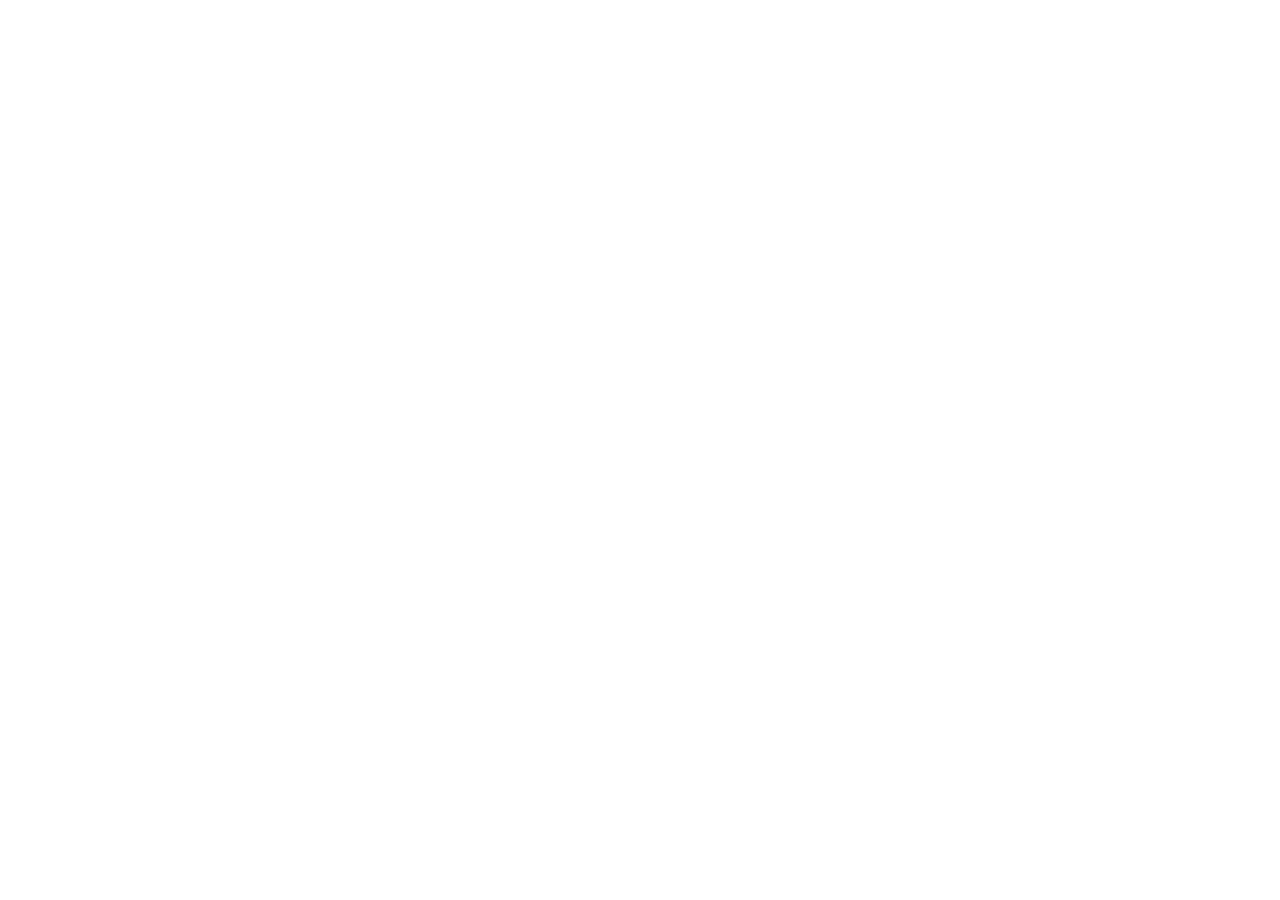
==== laundry-timer/index.html @ 85fb5bb6 "changed to Vite and components build" ====
<!DOCTYPE html>
<html lang="en">
  <head>
    <meta charset="UTF-8">
    <meta name="viewport" content="width=device-width, initial-scale=1.0">
    <title>Laundry Timer</title>
    <script type="module" crossorigin src="/assets/index-DSEgKKP7.js"></script>
  </head>
  <body>
    <div id="app"></div>
  </body>
</html>
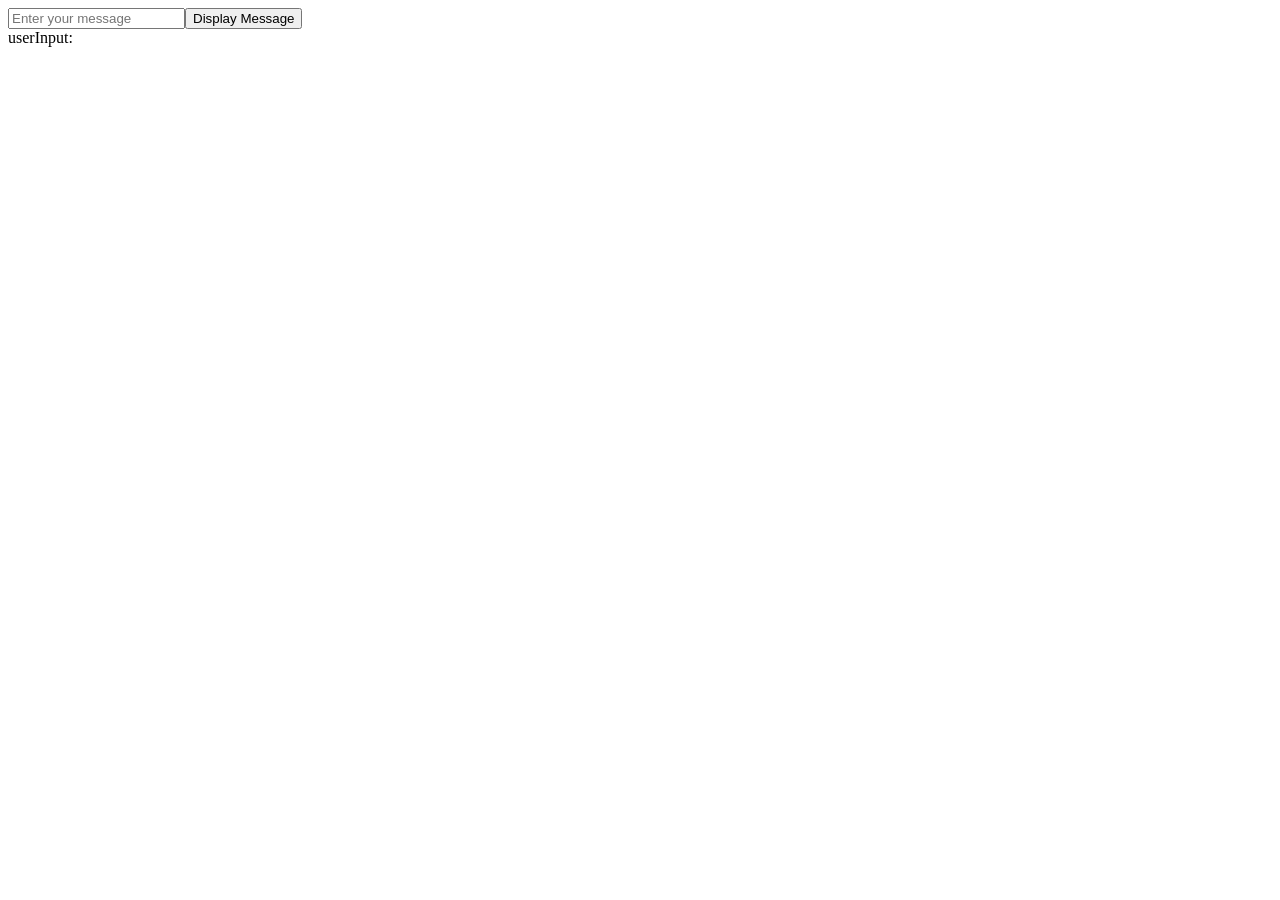
==== commit c287f4f4: "corrected path to script import" ====
--- a/laundry-timer/index.html
+++ b/laundry-timer/index.html
@@ -4,7 +4,7 @@
     <meta charset="UTF-8">
     <meta name="viewport" content="width=device-width, initial-scale=1.0">
     <title>Laundry Timer</title>
-    <script type="module" crossorigin src="/assets/index-DSEgKKP7.js"></script>
+    <script type="module" crossorigin src="./assets/index-DSEgKKP7.js"></script>
   </head>
   <body>
     <div id="app"></div>
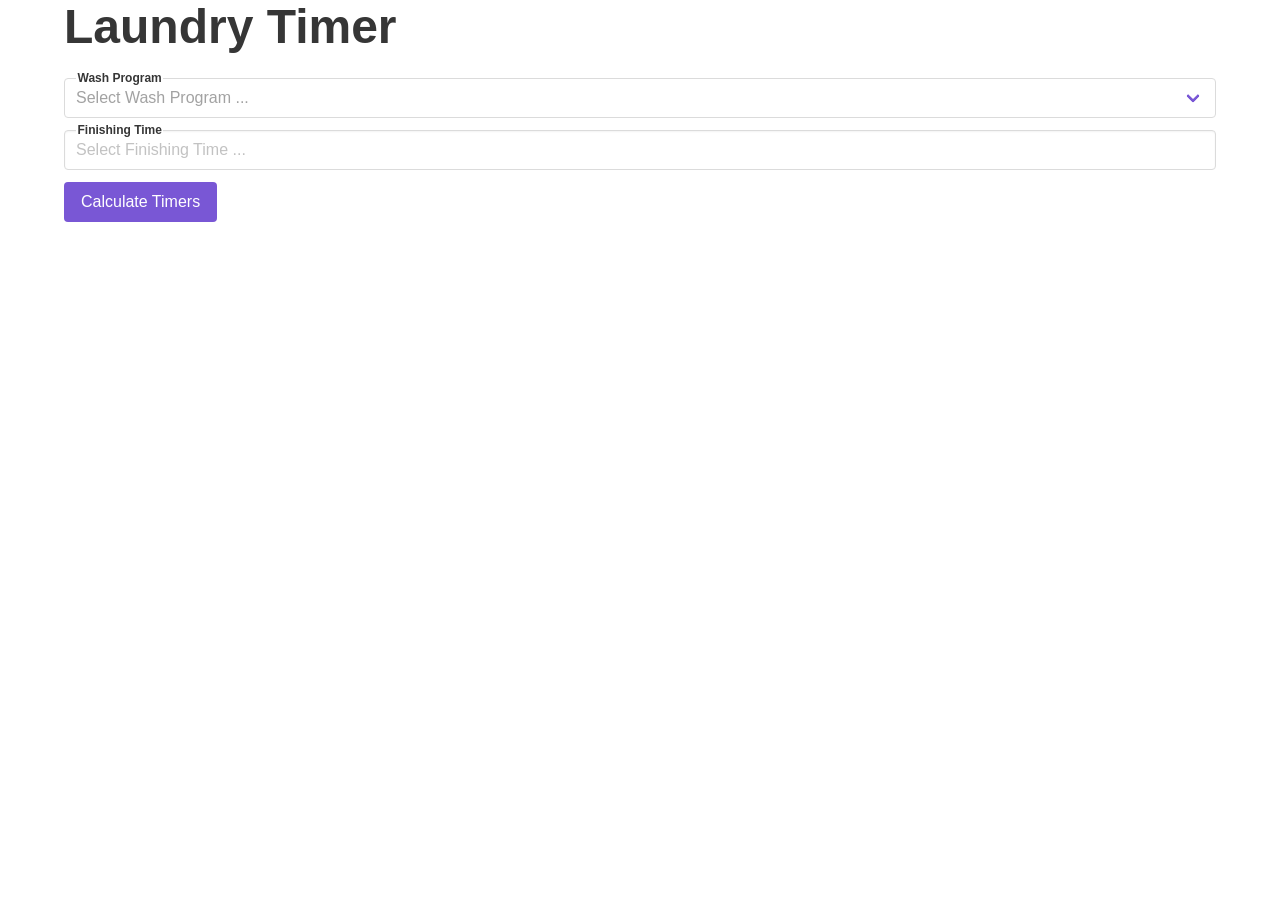
==== commit b516da45: "added new version of Laundry Timer" ====
--- a/laundry-timer/index.html
+++ b/laundry-timer/index.html
@@ -4,7 +4,8 @@
     <meta charset="UTF-8">
     <meta name="viewport" content="width=device-width, initial-scale=1.0">
     <title>Laundry Timer</title>
-    <script type="module" crossorigin src="./assets/index-DSEgKKP7.js"></script>
+    <script type="module" crossorigin src="/laundry-timer/assets/index-CKb4yoFW.js"></script>
+    <link rel="stylesheet" crossorigin href="/laundry-timer/assets/index-BHfgtMMi.css">
   </head>
   <body>
     <div id="app"></div>
--- a/laundry-timer/assets/index-BHfgtMMi.css
+++ b/laundry-timer/assets/index-BHfgtMMi.css
@@ -0,0 +1 @@
+@charset "UTF-8";/*! Buefy v0.1.3 | MIT License | github.com/buefy/buefy *//*! bulma.io v0.9.4 | MIT License | github.com/jgthms/bulma */.pagination-previous,.pagination-next,.pagination-link,.pagination-ellipsis,.file-cta,.file-name,.select select,.taginput .taginput-container.is-focusable,.textarea,.input,.button{-moz-appearance:none;-webkit-appearance:none;align-items:center;border:1px solid transparent;border-radius:4px;box-shadow:none;display:inline-flex;font-size:1rem;height:2.5em;justify-content:flex-start;line-height:1.5;padding-bottom:calc(.5em - 1px);padding-left:calc(.75em - 1px);padding-right:calc(.75em - 1px);padding-top:calc(.5em - 1px);position:relative;vertical-align:top}.pagination-previous:focus,.pagination-next:focus,.pagination-link:focus,.pagination-ellipsis:focus,.file-cta:focus,.file-name:focus,.select select:focus,.taginput .taginput-container.is-focusable:focus,.textarea:focus,.input:focus,.button:focus,.is-focused.pagination-previous,.is-focused.pagination-next,.is-focused.pagination-link,.is-focused.pagination-ellipsis,.is-focused.file-cta,.is-focused.file-name,.select select.is-focused,.taginput .is-focused.taginput-container.is-focusable,.is-focused.textarea,.is-focused.input,.is-focused.button,.pagination-previous:active,.pagination-next:active,.pagination-link:active,.pagination-ellipsis:active,.file-cta:active,.file-name:active,.select select:active,.taginput .taginput-container.is-focusable:active,.textarea:active,.input:active,.button:active,.is-active.pagination-previous,.is-active.pagination-next,.is-active.pagination-link,.is-active.pagination-ellipsis,.is-active.file-cta,.is-active.file-name,.select select.is-active,.taginput .is-active.taginput-container.is-focusable,.is-active.textarea,.is-active.input,.is-active.button{outline:none}[disabled].pagination-previous,[disabled].pagination-next,[disabled].pagination-link,[disabled].pagination-ellipsis,[disabled].file-cta,[disabled].file-name,.select select[disabled],.taginput [disabled].taginput-container.is-focusable,[disabled].textarea,[disabled].input,[disabled].button,fieldset[disabled] .pagination-previous,fieldset[disabled] .pagination-next,fieldset[disabled] .pagination-link,fieldset[disabled] .pagination-ellipsis,fieldset[disabled] .file-cta,fieldset[disabled] .file-name,fieldset[disabled] .select select,.select fieldset[disabled] select,fieldset[disabled] .taginput .taginput-container.is-focusable,.taginput fieldset[disabled] .taginput-container.is-focusable,fieldset[disabled] .textarea,fieldset[disabled] .input,fieldset[disabled] .button{cursor:not-allowed}.switch,.b-radio.radio,.b-checkbox.checkbox,.carousel-list,.carousel,.is-unselectable,.tabs,.pagination-previous,.pagination-next,.pagination-link,.pagination-ellipsis,.breadcrumb,.file,.button{-webkit-touch-callout:none;-webkit-user-select:none;-moz-user-select:none;-ms-user-select:none;user-select:none}.navbar-link:not(.is-arrowless):after,.select:not(.is-multiple):not(.is-loading):after{border:3px solid transparent;border-radius:2px;border-right:0;border-top:0;content:" ";display:block;height:.625em;margin-top:-.4375em;pointer-events:none;position:absolute;top:50%;transform:rotate(-45deg);transform-origin:center;width:.625em}.tabs:not(:last-child),.pagination:not(:last-child),.message:not(:last-child),.level:not(:last-child),.breadcrumb:not(:last-child),.block:not(:last-child),.title:not(:last-child),.subtitle:not(:last-child),.table-container:not(:last-child),.table:not(:last-child),.progress:not(:last-child),.progress-wrapper.is-not-native:not(:last-child),.notification:not(:last-child),.content:not(:last-child),.box:not(:last-child){margin-bottom:1.5rem}.modal-close,.delete{-webkit-touch-callout:none;-webkit-user-select:none;-moz-user-select:none;-ms-user-select:none;user-select:none;-moz-appearance:none;-webkit-appearance:none;background-color:#0a0a0a33;border:none;border-radius:9999px;cursor:pointer;pointer-events:auto;display:inline-block;flex-grow:0;flex-shrink:0;font-size:0;height:20px;max-height:20px;max-width:20px;min-height:20px;min-width:20px;outline:none;position:relative;vertical-align:top;width:20px}.modal-close:before,.delete:before,.modal-close:after,.delete:after{background-color:#fff;content:"";display:block;left:50%;position:absolute;top:50%;transform:translate(-50%) translateY(-50%) rotate(45deg);transform-origin:center center}.modal-close:before,.delete:before{height:2px;width:50%}.modal-close:after,.delete:after{height:50%;width:2px}.modal-close:hover,.delete:hover,.modal-close:focus,.delete:focus{background-color:#0a0a0a4d}.modal-close:active,.delete:active{background-color:#0a0a0a66}.is-small.modal-close,.is-small.delete{height:16px;max-height:16px;max-width:16px;min-height:16px;min-width:16px;width:16px}.is-medium.modal-close,.is-medium.delete{height:24px;max-height:24px;max-width:24px;min-height:24px;min-width:24px;width:24px}.is-large.modal-close,.is-large.delete{height:32px;max-height:32px;max-width:32px;min-height:32px;min-width:32px;width:32px}.control.is-loading:after,.select.is-loading:after,.loader,.button.is-loading:after{animation:spinAround .5s infinite linear;border:2px solid hsl(0,0%,86%);border-radius:9999px;border-right-color:transparent;border-top-color:transparent;content:"";display:block;height:1em;position:relative;width:1em}.b-image-wrapper>img.has-ratio,.b-image-wrapper>img.placeholder,.hero-video,.is-overlay,.modal-background,.modal,.image.is-square img,.image.is-square .has-ratio,.image.is-1by1 img,.image.is-1by1 .has-ratio,.image.is-5by4 img,.image.is-5by4 .has-ratio,.image.is-4by3 img,.image.is-4by3 .has-ratio,.image.is-3by2 img,.image.is-3by2 .has-ratio,.image.is-5by3 img,.image.is-5by3 .has-ratio,.image.is-16by9 img,.image.is-16by9 .has-ratio,.image.is-2by1 img,.image.is-2by1 .has-ratio,.image.is-3by1 img,.image.is-3by1 .has-ratio,.image.is-4by5 img,.image.is-4by5 .has-ratio,.image.is-3by4 img,.image.is-3by4 .has-ratio,.image.is-2by3 img,.image.is-2by3 .has-ratio,.image.is-3by5 img,.image.is-3by5 .has-ratio,.image.is-9by16 img,.image.is-9by16 .has-ratio,.image.is-1by2 img,.image.is-1by2 .has-ratio,.image.is-1by3 img,.image.is-1by3 .has-ratio{bottom:0;left:0;position:absolute;right:0;top:0}.navbar-burger{-moz-appearance:none;-webkit-appearance:none;appearance:none;background:none;border:none;color:currentColor;font-family:inherit;font-size:1em;margin:0;padding:0}/*! minireset.css v0.0.6 | MIT License | github.com/jgthms/minireset.css */html,body,p,ol,ul,li,dl,dt,dd,blockquote,figure,fieldset,legend,textarea,pre,iframe,hr,h1,h2,h3,h4,h5,h6{margin:0;padding:0}h1,h2,h3,h4,h5,h6{font-size:100%;font-weight:400}ul{list-style:none}button,input,select,textarea{margin:0}html{box-sizing:border-box}*,*:before,*:after{box-sizing:inherit}img,video{height:auto;max-width:100%}iframe{border:0}table{border-collapse:collapse;border-spacing:0}td,th{padding:0}td:not([align]),th:not([align]){text-align:inherit}html{background-color:#fff;font-size:16px;-moz-osx-font-smoothing:grayscale;-webkit-font-smoothing:antialiased;min-width:300px;overflow-x:hidden;overflow-y:scroll;text-rendering:optimizeLegibility;text-size-adjust:100%}article,aside,figure,footer,header,hgroup,section{display:block}body,button,input,optgroup,select,textarea{font-family:BlinkMacSystemFont,-apple-system,Segoe UI,Roboto,Oxygen,Ubuntu,Cantarell,Fira Sans,Droid Sans,Helvetica Neue,Helvetica,Arial,sans-serif}code,pre{-moz-osx-font-smoothing:auto;-webkit-font-smoothing:auto;font-family:monospace}body{color:#4a4a4a;font-size:1em;font-weight:400;line-height:1.5}a{color:#7957d5;cursor:pointer;text-decoration:none}a strong{color:currentColor}a:hover{color:#363636}code{background-color:#f5f5f5;color:#da1039;font-size:.875em;font-weight:400;padding:.25em .5em}hr{background-color:#f5f5f5;border:none;display:block;height:2px;margin:1.5rem 0}img{height:auto;max-width:100%}input[type=checkbox],input[type=radio]{vertical-align:baseline}small{font-size:.875em}span{font-style:inherit;font-weight:inherit}strong{color:#363636;font-weight:700}fieldset{border:none}pre{-webkit-overflow-scrolling:touch;background-color:#f5f5f5;color:#4a4a4a;font-size:.875em;overflow-x:auto;padding:1.25rem 1.5rem;white-space:pre;word-wrap:normal}pre code{background-color:transparent;color:currentColor;font-size:1em;padding:0}table td,table th{vertical-align:top}table td:not([align]),table th:not([align]){text-align:inherit}table th{color:#363636}@keyframes spinAround{0%{transform:rotate(0)}to{transform:rotate(359deg)}}.box{background-color:#fff;border-radius:6px;box-shadow:0 .5em 1em -.125em #0a0a0a1a,0 0 0 1px #0a0a0a05;color:#4a4a4a;display:block;padding:1.25rem}a.box:hover,a.box:focus{box-shadow:0 .5em 1em -.125em #0a0a0a1a,0 0 0 1px #7957d5}a.box:active{box-shadow:inset 0 1px 2px #0a0a0a33,0 0 0 1px #7957d5}.button{background-color:#fff;border-color:#dbdbdb;border-width:1px;color:#363636;cursor:pointer;justify-content:center;padding-bottom:calc(.5em - 1px);padding-left:1em;padding-right:1em;padding-top:calc(.5em - 1px);text-align:center;white-space:nowrap}.button strong{color:inherit}.button .icon,.button .icon.is-small,.button .icon.is-medium,.button .icon.is-large{height:1.5em;width:1.5em}.button .icon:first-child:not(:last-child){margin-left:calc(-.5em - 1px);margin-right:.25em}.button .icon:last-child:not(:first-child){margin-left:.25em;margin-right:calc(-.5em - 1px)}.button .icon:first-child:last-child{margin-left:calc(-.5em - 1px);margin-right:calc(-.5em - 1px)}.button:hover,.button.is-hovered{border-color:#b5b5b5;color:#363636}.button:focus,.button.is-focused{border-color:#7957d5;color:#363636}.button:focus:not(:active),.button.is-focused:not(:active){box-shadow:0 0 0 .125em #7957d540}.button:active,.button.is-active{border-color:#4a4a4a;color:#363636}.button.is-text{background-color:transparent;border-color:transparent;color:#4a4a4a;text-decoration:underline}.button.is-text:hover,.button.is-text.is-hovered,.button.is-text:focus,.button.is-text.is-focused{background-color:#f5f5f5;color:#363636}.button.is-text:active,.button.is-text.is-active{background-color:#e8e8e8;color:#363636}.button.is-text[disabled],fieldset[disabled] .button.is-text{background-color:transparent;border-color:transparent;box-shadow:none}.button.is-ghost{background:none;border-color:transparent;color:#7957d5;text-decoration:none}.button.is-ghost:hover,.button.is-ghost.is-hovered{color:#7957d5;text-decoration:underline}.button.is-white{background-color:#fff;border-color:transparent;color:#0a0a0a}.button.is-white:hover,.button.is-white.is-hovered{background-color:#f9f9f9;border-color:transparent;color:#0a0a0a}.button.is-white:focus,.button.is-white.is-focused{border-color:transparent;color:#0a0a0a}.button.is-white:focus:not(:active),.button.is-white.is-focused:not(:active){box-shadow:0 0 0 .125em #ffffff40}.button.is-white:active,.button.is-white.is-active{background-color:#f2f2f2;border-color:transparent;color:#0a0a0a}.button.is-white[disabled],fieldset[disabled] .button.is-white{background-color:#fff;border-color:#fff;box-shadow:none}.button.is-white.is-inverted{background-color:#0a0a0a;color:#fff}.button.is-white.is-inverted:hover,.button.is-white.is-inverted.is-hovered{background-color:#000}.button.is-white.is-inverted[disabled],fieldset[disabled] .button.is-white.is-inverted{background-color:#0a0a0a;border-color:transparent;box-shadow:none;color:#fff}.button.is-white.is-loading:after{border-color:transparent transparent hsl(0,0%,4%) hsl(0,0%,4%)!important}.button.is-white.is-outlined{background-color:transparent;border-color:#fff;color:#fff}.button.is-white.is-outlined:hover,.button.is-white.is-outlined.is-hovered,.button.is-white.is-outlined:focus,.button.is-white.is-outlined.is-focused{background-color:#fff;border-color:#fff;color:#0a0a0a}.button.is-white.is-outlined.is-loading:after{border-color:transparent transparent hsl(0,0%,100%) hsl(0,0%,100%)!important}.button.is-white.is-outlined.is-loading:hover:after,.button.is-white.is-outlined.is-loading.is-hovered:after,.button.is-white.is-outlined.is-loading:focus:after,.button.is-white.is-outlined.is-loading.is-focused:after{border-color:transparent transparent hsl(0,0%,4%) hsl(0,0%,4%)!important}.button.is-white.is-outlined[disabled],fieldset[disabled] .button.is-white.is-outlined{background-color:transparent;border-color:#fff;box-shadow:none;color:#fff}.button.is-white.is-inverted.is-outlined{background-color:transparent;border-color:#0a0a0a;color:#0a0a0a}.button.is-white.is-inverted.is-outlined:hover,.button.is-white.is-inverted.is-outlined.is-hovered,.button.is-white.is-inverted.is-outlined:focus,.button.is-white.is-inverted.is-outlined.is-focused{background-color:#0a0a0a;color:#fff}.button.is-white.is-inverted.is-outlined.is-loading:hover:after,.button.is-white.is-inverted.is-outlined.is-loading.is-hovered:after,.button.is-white.is-inverted.is-outlined.is-loading:focus:after,.button.is-white.is-inverted.is-outlined.is-loading.is-focused:after{border-color:transparent transparent hsl(0,0%,100%) hsl(0,0%,100%)!important}.button.is-white.is-inverted.is-outlined[disabled],fieldset[disabled] .button.is-white.is-inverted.is-outlined{background-color:transparent;border-color:#0a0a0a;box-shadow:none;color:#0a0a0a}.button.is-black{background-color:#0a0a0a;border-color:transparent;color:#fff}.button.is-black:hover,.button.is-black.is-hovered{background-color:#040404;border-color:transparent;color:#fff}.button.is-black:focus,.button.is-black.is-focused{border-color:transparent;color:#fff}.button.is-black:focus:not(:active),.button.is-black.is-focused:not(:active){box-shadow:0 0 0 .125em #0a0a0a40}.button.is-black:active,.button.is-black.is-active{background-color:#000;border-color:transparent;color:#fff}.button.is-black[disabled],fieldset[disabled] .button.is-black{background-color:#0a0a0a;border-color:#0a0a0a;box-shadow:none}.button.is-black.is-inverted{background-color:#fff;color:#0a0a0a}.button.is-black.is-inverted:hover,.button.is-black.is-inverted.is-hovered{background-color:#f2f2f2}.button.is-black.is-inverted[disabled],fieldset[disabled] .button.is-black.is-inverted{background-color:#fff;border-color:transparent;box-shadow:none;color:#0a0a0a}.button.is-black.is-loading:after{border-color:transparent transparent hsl(0,0%,100%) hsl(0,0%,100%)!important}.button.is-black.is-outlined{background-color:transparent;border-color:#0a0a0a;color:#0a0a0a}.button.is-black.is-outlined:hover,.button.is-black.is-outlined.is-hovered,.button.is-black.is-outlined:focus,.button.is-black.is-outlined.is-focused{background-color:#0a0a0a;border-color:#0a0a0a;color:#fff}.button.is-black.is-outlined.is-loading:after{border-color:transparent transparent hsl(0,0%,4%) hsl(0,0%,4%)!important}.button.is-black.is-outlined.is-loading:hover:after,.button.is-black.is-outlined.is-loading.is-hovered:after,.button.is-black.is-outlined.is-loading:focus:after,.button.is-black.is-outlined.is-loading.is-focused:after{border-color:transparent transparent hsl(0,0%,100%) hsl(0,0%,100%)!important}.button.is-black.is-outlined[disabled],fieldset[disabled] .button.is-black.is-outlined{background-color:transparent;border-color:#0a0a0a;box-shadow:none;color:#0a0a0a}.button.is-black.is-inverted.is-outlined{background-color:transparent;border-color:#fff;color:#fff}.button.is-black.is-inverted.is-outlined:hover,.button.is-black.is-inverted.is-outlined.is-hovered,.button.is-black.is-inverted.is-outlined:focus,.button.is-black.is-inverted.is-outlined.is-focused{background-color:#fff;color:#0a0a0a}.button.is-black.is-inverted.is-outlined.is-loading:hover:after,.button.is-black.is-inverted.is-outlined.is-loading.is-hovered:after,.button.is-black.is-inverted.is-outlined.is-loading:focus:after,.button.is-black.is-inverted.is-outlined.is-loading.is-focused:after{border-color:transparent transparent hsl(0,0%,4%) hsl(0,0%,4%)!important}.button.is-black.is-inverted.is-outlined[disabled],fieldset[disabled] .button.is-black.is-inverted.is-outlined{background-color:transparent;border-color:#fff;box-shadow:none;color:#fff}.button.is-light{background-color:#f5f5f5;border-color:transparent;color:#000000b3}.button.is-light:hover,.button.is-light.is-hovered{background-color:#eee;border-color:transparent;color:#000000b3}.button.is-light:focus,.button.is-light.is-focused{border-color:transparent;color:#000000b3}.button.is-light:focus:not(:active),.button.is-light.is-focused:not(:active){box-shadow:0 0 0 .125em #f5f5f540}.button.is-light:active,.button.is-light.is-active{background-color:#e8e8e8;border-color:transparent;color:#000000b3}.button.is-light[disabled],fieldset[disabled] .button.is-light{background-color:#f5f5f5;border-color:#f5f5f5;box-shadow:none}.button.is-light.is-inverted{background-color:#000000b3;color:#f5f5f5}.button.is-light.is-inverted:hover,.button.is-light.is-inverted.is-hovered{background-color:#000000b3}.button.is-light.is-inverted[disabled],fieldset[disabled] .button.is-light.is-inverted{background-color:#000000b3;border-color:transparent;box-shadow:none;color:#f5f5f5}.button.is-light.is-loading:after{border-color:transparent transparent rgba(0,0,0,.7) rgba(0,0,0,.7)!important}.button.is-light.is-outlined{background-color:transparent;border-color:#f5f5f5;color:#f5f5f5}.button.is-light.is-outlined:hover,.button.is-light.is-outlined.is-hovered,.button.is-light.is-outlined:focus,.button.is-light.is-outlined.is-focused{background-color:#f5f5f5;border-color:#f5f5f5;color:#000000b3}.button.is-light.is-outlined.is-loading:after{border-color:transparent transparent hsl(0,0%,96%) hsl(0,0%,96%)!important}.button.is-light.is-outlined.is-loading:hover:after,.button.is-light.is-outlined.is-loading.is-hovered:after,.button.is-light.is-outlined.is-loading:focus:after,.button.is-light.is-outlined.is-loading.is-focused:after{border-color:transparent transparent rgba(0,0,0,.7) rgba(0,0,0,.7)!important}.button.is-light.is-outlined[disabled],fieldset[disabled] .button.is-light.is-outlined{background-color:transparent;border-color:#f5f5f5;box-shadow:none;color:#f5f5f5}.button.is-light.is-inverted.is-outlined{background-color:transparent;border-color:#000000b3;color:#000000b3}.button.is-light.is-inverted.is-outlined:hover,.button.is-light.is-inverted.is-outlined.is-hovered,.button.is-light.is-inverted.is-outlined:focus,.button.is-light.is-inverted.is-outlined.is-focused{background-color:#000000b3;color:#f5f5f5}.button.is-light.is-inverted.is-outlined.is-loading:hover:after,.button.is-light.is-inverted.is-outlined.is-loading.is-hovered:after,.button.is-light.is-inverted.is-outlined.is-loading:focus:after,.button.is-light.is-inverted.is-outlined.is-loading.is-focused:after{border-color:transparent transparent hsl(0,0%,96%) hsl(0,0%,96%)!important}.button.is-light.is-inverted.is-outlined[disabled],fieldset[disabled] .button.is-light.is-inverted.is-outlined{background-color:transparent;border-color:#000000b3;box-shadow:none;color:#000000b3}.button.is-dark{background-color:#363636;border-color:transparent;color:#fff}.button.is-dark:hover,.button.is-dark.is-hovered{background-color:#2f2f2f;border-color:transparent;color:#fff}.button.is-dark:focus,.button.is-dark.is-focused{border-color:transparent;color:#fff}.button.is-dark:focus:not(:active),.button.is-dark.is-focused:not(:active){box-shadow:0 0 0 .125em #36363640}.button.is-dark:active,.button.is-dark.is-active{background-color:#292929;border-color:transparent;color:#fff}.button.is-dark[disabled],fieldset[disabled] .button.is-dark{background-color:#363636;border-color:#363636;box-shadow:none}.button.is-dark.is-inverted{background-color:#fff;color:#363636}.button.is-dark.is-inverted:hover,.button.is-dark.is-inverted.is-hovered{background-color:#f2f2f2}.button.is-dark.is-inverted[disabled],fieldset[disabled] .button.is-dark.is-inverted{background-color:#fff;border-color:transparent;box-shadow:none;color:#363636}.button.is-dark.is-loading:after{border-color:transparent transparent #fff #fff!important}.button.is-dark.is-outlined{background-color:transparent;border-color:#363636;color:#363636}.button.is-dark.is-outlined:hover,.button.is-dark.is-outlined.is-hovered,.button.is-dark.is-outlined:focus,.button.is-dark.is-outlined.is-focused{background-color:#363636;border-color:#363636;color:#fff}.button.is-dark.is-outlined.is-loading:after{border-color:transparent transparent hsl(0,0%,21%) hsl(0,0%,21%)!important}.button.is-dark.is-outlined.is-loading:hover:after,.button.is-dark.is-outlined.is-loading.is-hovered:after,.button.is-dark.is-outlined.is-loading:focus:after,.button.is-dark.is-outlined.is-loading.is-focused:after{border-color:transparent transparent #fff #fff!important}.button.is-dark.is-outlined[disabled],fieldset[disabled] .button.is-dark.is-outlined{background-color:transparent;border-color:#363636;box-shadow:none;color:#363636}.button.is-dark.is-inverted.is-outlined{background-color:transparent;border-color:#fff;color:#fff}.button.is-dark.is-inverted.is-outlined:hover,.button.is-dark.is-inverted.is-outlined.is-hovered,.button.is-dark.is-inverted.is-outlined:focus,.button.is-dark.is-inverted.is-outlined.is-focused{background-color:#fff;color:#363636}.button.is-dark.is-inverted.is-outlined.is-loading:hover:after,.button.is-dark.is-inverted.is-outlined.is-loading.is-hovered:after,.button.is-dark.is-inverted.is-outlined.is-loading:focus:after,.button.is-dark.is-inverted.is-outlined.is-loading.is-focused:after{border-color:transparent transparent hsl(0,0%,21%) hsl(0,0%,21%)!important}.button.is-dark.is-inverted.is-outlined[disabled],fieldset[disabled] .button.is-dark.is-inverted.is-outlined{background-color:transparent;border-color:#fff;box-shadow:none;color:#fff}.button.is-primary{background-color:#7957d5;border-color:transparent;color:#fff}.button.is-primary:hover,.button.is-primary.is-hovered{background-color:#714dd2;border-color:transparent;color:#fff}.button.is-primary:focus,.button.is-primary.is-focused{border-color:transparent;color:#fff}.button.is-primary:focus:not(:active),.button.is-primary.is-focused:not(:active){box-shadow:0 0 0 .125em #7957d540}.button.is-primary:active,.button.is-primary.is-active{background-color:#6943d0;border-color:transparent;color:#fff}.button.is-primary[disabled],fieldset[disabled] .button.is-primary{background-color:#7957d5;border-color:#7957d5;box-shadow:none}.button.is-primary.is-inverted{background-color:#fff;color:#7957d5}.button.is-primary.is-inverted:hover,.button.is-primary.is-inverted.is-hovered{background-color:#f2f2f2}.button.is-primary.is-inverted[disabled],fieldset[disabled] .button.is-primary.is-inverted{background-color:#fff;border-color:transparent;box-shadow:none;color:#7957d5}.button.is-primary.is-loading:after{border-color:transparent transparent #fff #fff!important}.button.is-primary.is-outlined{background-color:transparent;border-color:#7957d5;color:#7957d5}.button.is-primary.is-outlined:hover,.button.is-primary.is-outlined.is-hovered,.button.is-primary.is-outlined:focus,.button.is-primary.is-outlined.is-focused{background-color:#7957d5;border-color:#7957d5;color:#fff}.button.is-primary.is-outlined.is-loading:after{border-color:transparent transparent #7957d5 #7957d5!important}.button.is-primary.is-outlined.is-loading:hover:after,.button.is-primary.is-outlined.is-loading.is-hovered:after,.button.is-primary.is-outlined.is-loading:focus:after,.button.is-primary.is-outlined.is-loading.is-focused:after{border-color:transparent transparent #fff #fff!important}.button.is-primary.is-outlined[disabled],fieldset[disabled] .button.is-primary.is-outlined{background-color:transparent;border-color:#7957d5;box-shadow:none;color:#7957d5}.button.is-primary.is-inverted.is-outlined{background-color:transparent;border-color:#fff;color:#fff}.button.is-primary.is-inverted.is-outlined:hover,.button.is-primary.is-inverted.is-outlined.is-hovered,.button.is-primary.is-inverted.is-outlined:focus,.button.is-primary.is-inverted.is-outlined.is-focused{background-color:#fff;color:#7957d5}.button.is-primary.is-inverted.is-outlined.is-loading:hover:after,.button.is-primary.is-inverted.is-outlined.is-loading.is-hovered:after,.button.is-primary.is-inverted.is-outlined.is-loading:focus:after,.button.is-primary.is-inverted.is-outlined.is-loading.is-focused:after{border-color:transparent transparent #7957d5 #7957d5!important}.button.is-primary.is-inverted.is-outlined[disabled],fieldset[disabled] .button.is-primary.is-inverted.is-outlined{background-color:transparent;border-color:#fff;box-shadow:none;color:#fff}.button.is-primary.is-light{background-color:#f2effb;color:#552fbc}.button.is-primary.is-light:hover,.button.is-primary.is-light.is-hovered{background-color:#eae4f8;border-color:transparent;color:#552fbc}.button.is-primary.is-light:active,.button.is-primary.is-light.is-active{background-color:#e2daf6;border-color:transparent;color:#552fbc}.button.is-link{background-color:#7957d5;border-color:transparent;color:#fff}.button.is-link:hover,.button.is-link.is-hovered{background-color:#714dd2;border-color:transparent;color:#fff}.button.is-link:focus,.button.is-link.is-focused{border-color:transparent;color:#fff}.button.is-link:focus:not(:active),.button.is-link.is-focused:not(:active){box-shadow:0 0 0 .125em #7957d540}.button.is-link:active,.button.is-link.is-active{background-color:#6943d0;border-color:transparent;color:#fff}.button.is-link[disabled],fieldset[disabled] .button.is-link{background-color:#7957d5;border-color:#7957d5;box-shadow:none}.button.is-link.is-inverted{background-color:#fff;color:#7957d5}.button.is-link.is-inverted:hover,.button.is-link.is-inverted.is-hovered{background-color:#f2f2f2}.button.is-link.is-inverted[disabled],fieldset[disabled] .button.is-link.is-inverted{background-color:#fff;border-color:transparent;box-shadow:none;color:#7957d5}.button.is-link.is-loading:after{border-color:transparent transparent #fff #fff!important}.button.is-link.is-outlined{background-color:transparent;border-color:#7957d5;color:#7957d5}.button.is-link.is-outlined:hover,.button.is-link.is-outlined.is-hovered,.button.is-link.is-outlined:focus,.button.is-link.is-outlined.is-focused{background-color:#7957d5;border-color:#7957d5;color:#fff}.button.is-link.is-outlined.is-loading:after{border-color:transparent transparent #7957d5 #7957d5!important}.button.is-link.is-outlined.is-loading:hover:after,.button.is-link.is-outlined.is-loading.is-hovered:after,.button.is-link.is-outlined.is-loading:focus:after,.button.is-link.is-outlined.is-loading.is-focused:after{border-color:transparent transparent #fff #fff!important}.button.is-link.is-outlined[disabled],fieldset[disabled] .button.is-link.is-outlined{background-color:transparent;border-color:#7957d5;box-shadow:none;color:#7957d5}.button.is-link.is-inverted.is-outlined{background-color:transparent;border-color:#fff;color:#fff}.button.is-link.is-inverted.is-outlined:hover,.button.is-link.is-inverted.is-outlined.is-hovered,.button.is-link.is-inverted.is-outlined:focus,.button.is-link.is-inverted.is-outlined.is-focused{background-color:#fff;color:#7957d5}.button.is-link.is-inverted.is-outlined.is-loading:hover:after,.button.is-link.is-inverted.is-outlined.is-loading.is-hovered:after,.button.is-link.is-inverted.is-outlined.is-loading:focus:after,.button.is-link.is-inverted.is-outlined.is-loading.is-focused:after{border-color:transparent transparent #7957d5 #7957d5!important}.button.is-link.is-inverted.is-outlined[disabled],fieldset[disabled] .button.is-link.is-inverted.is-outlined{background-color:transparent;border-color:#fff;box-shadow:none;color:#fff}.button.is-link.is-light{background-color:#f2effb;color:#552fbc}.button.is-link.is-light:hover,.button.is-link.is-light.is-hovered{background-color:#eae4f8;border-color:transparent;color:#552fbc}.button.is-link.is-light:active,.button.is-link.is-light.is-active{background-color:#e2daf6;border-color:transparent;color:#552fbc}.button.is-info{background-color:#167df0;border-color:transparent;color:#fff}.button.is-info:hover,.button.is-info.is-hovered{background-color:#0f77ea;border-color:transparent;color:#fff}.button.is-info:focus,.button.is-info.is-focused{border-color:transparent;color:#fff}.button.is-info:focus:not(:active),.button.is-info.is-focused:not(:active){box-shadow:0 0 0 .125em #167df040}.button.is-info:active,.button.is-info.is-active{background-color:#0e71de;border-color:transparent;color:#fff}.button.is-info[disabled],fieldset[disabled] .button.is-info{background-color:#167df0;border-color:#167df0;box-shadow:none}.button.is-info.is-inverted{background-color:#fff;color:#167df0}.button.is-info.is-inverted:hover,.button.is-info.is-inverted.is-hovered{background-color:#f2f2f2}.button.is-info.is-inverted[disabled],fieldset[disabled] .button.is-info.is-inverted{background-color:#fff;border-color:transparent;box-shadow:none;color:#167df0}.button.is-info.is-loading:after{border-color:transparent transparent #fff #fff!important}.button.is-info.is-outlined{background-color:transparent;border-color:#167df0;color:#167df0}.button.is-info.is-outlined:hover,.button.is-info.is-outlined.is-hovered,.button.is-info.is-outlined:focus,.button.is-info.is-outlined.is-focused{background-color:#167df0;border-color:#167df0;color:#fff}.button.is-info.is-outlined.is-loading:after{border-color:transparent transparent #167df0 #167df0!important}.button.is-info.is-outlined.is-loading:hover:after,.button.is-info.is-outlined.is-loading.is-hovered:after,.button.is-info.is-outlined.is-loading:focus:after,.button.is-info.is-outlined.is-loading.is-focused:after{border-color:transparent transparent #fff #fff!important}.button.is-info.is-outlined[disabled],fieldset[disabled] .button.is-info.is-outlined{background-color:transparent;border-color:#167df0;box-shadow:none;color:#167df0}.button.is-info.is-inverted.is-outlined{background-color:transparent;border-color:#fff;color:#fff}.button.is-info.is-inverted.is-outlined:hover,.button.is-info.is-inverted.is-outlined.is-hovered,.button.is-info.is-inverted.is-outlined:focus,.button.is-info.is-inverted.is-outlined.is-focused{background-color:#fff;color:#167df0}.button.is-info.is-inverted.is-outlined.is-loading:hover:after,.button.is-info.is-inverted.is-outlined.is-loading.is-hovered:after,.button.is-info.is-inverted.is-outlined.is-loading:focus:after,.button.is-info.is-inverted.is-outlined.is-loading.is-focused:after{border-color:transparent transparent #167df0 #167df0!important}.button.is-info.is-inverted.is-outlined[disabled],fieldset[disabled] .button.is-info.is-inverted.is-outlined{background-color:transparent;border-color:#fff;box-shadow:none;color:#fff}.button.is-info.is-light{background-color:#ecf4fe;color:#0d68ce}.button.is-info.is-light:hover,.button.is-info.is-light.is-hovered{background-color:#e0eefd;border-color:transparent;color:#0d68ce}.button.is-info.is-light:active,.button.is-info.is-light.is-active{background-color:#d4e7fc;border-color:transparent;color:#0d68ce}.button.is-success{background-color:#48c78e;border-color:transparent;color:#fff}.button.is-success:hover,.button.is-success.is-hovered{background-color:#3ec487;border-color:transparent;color:#fff}.button.is-success:focus,.button.is-success.is-focused{border-color:transparent;color:#fff}.button.is-success:focus:not(:active),.button.is-success.is-focused:not(:active){box-shadow:0 0 0 .125em #48c78e40}.button.is-success:active,.button.is-success.is-active{background-color:#3abb81;border-color:transparent;color:#fff}.button.is-success[disabled],fieldset[disabled] .button.is-success{background-color:#48c78e;border-color:#48c78e;box-shadow:none}.button.is-success.is-inverted{background-color:#fff;color:#48c78e}.button.is-success.is-inverted:hover,.button.is-success.is-inverted.is-hovered{background-color:#f2f2f2}.button.is-success.is-inverted[disabled],fieldset[disabled] .button.is-success.is-inverted{background-color:#fff;border-color:transparent;box-shadow:none;color:#48c78e}.button.is-success.is-loading:after{border-color:transparent transparent #fff #fff!important}.button.is-success.is-outlined{background-color:transparent;border-color:#48c78e;color:#48c78e}.button.is-success.is-outlined:hover,.button.is-success.is-outlined.is-hovered,.button.is-success.is-outlined:focus,.button.is-success.is-outlined.is-focused{background-color:#48c78e;border-color:#48c78e;color:#fff}.button.is-success.is-outlined.is-loading:after{border-color:transparent transparent hsl(153,53%,53%) hsl(153,53%,53%)!important}.button.is-success.is-outlined.is-loading:hover:after,.button.is-success.is-outlined.is-loading.is-hovered:after,.button.is-success.is-outlined.is-loading:focus:after,.button.is-success.is-outlined.is-loading.is-focused:after{border-color:transparent transparent #fff #fff!important}.button.is-success.is-outlined[disabled],fieldset[disabled] .button.is-success.is-outlined{background-color:transparent;border-color:#48c78e;box-shadow:none;color:#48c78e}.button.is-success.is-inverted.is-outlined{background-color:transparent;border-color:#fff;color:#fff}.button.is-success.is-inverted.is-outlined:hover,.button.is-success.is-inverted.is-outlined.is-hovered,.button.is-success.is-inverted.is-outlined:focus,.button.is-success.is-inverted.is-outlined.is-focused{background-color:#fff;color:#48c78e}.button.is-success.is-inverted.is-outlined.is-loading:hover:after,.button.is-success.is-inverted.is-outlined.is-loading.is-hovered:after,.button.is-success.is-inverted.is-outlined.is-loading:focus:after,.button.is-success.is-inverted.is-outlined.is-loading.is-focused:after{border-color:transparent transparent hsl(153,53%,53%) hsl(153,53%,53%)!important}.button.is-success.is-inverted.is-outlined[disabled],fieldset[disabled] .button.is-success.is-inverted.is-outlined{background-color:transparent;border-color:#fff;box-shadow:none;color:#fff}.button.is-success.is-light{background-color:#effaf5;color:#257953}.button.is-success.is-light:hover,.button.is-success.is-light.is-hovered{background-color:#e6f7ef;border-color:transparent;color:#257953}.button.is-success.is-light:active,.button.is-success.is-light.is-active{background-color:#dcf4e9;border-color:transparent;color:#257953}.button.is-warning{background-color:#ffe08a;border-color:transparent;color:#000000b3}.button.is-warning:hover,.button.is-warning.is-hovered{background-color:#ffdc7d;border-color:transparent;color:#000000b3}.button.is-warning:focus,.button.is-warning.is-focused{border-color:transparent;color:#000000b3}.button.is-warning:focus:not(:active),.button.is-warning.is-focused:not(:active){box-shadow:0 0 0 .125em #ffe08a40}.button.is-warning:active,.button.is-warning.is-active{background-color:#ffd970;border-color:transparent;color:#000000b3}.button.is-warning[disabled],fieldset[disabled] .button.is-warning{background-color:#ffe08a;border-color:#ffe08a;box-shadow:none}.button.is-warning.is-inverted{background-color:#000000b3;color:#ffe08a}.button.is-warning.is-inverted:hover,.button.is-warning.is-inverted.is-hovered{background-color:#000000b3}.button.is-warning.is-inverted[disabled],fieldset[disabled] .button.is-warning.is-inverted{background-color:#000000b3;border-color:transparent;box-shadow:none;color:#ffe08a}.button.is-warning.is-loading:after{border-color:transparent transparent rgba(0,0,0,.7) rgba(0,0,0,.7)!important}.button.is-warning.is-outlined{background-color:transparent;border-color:#ffe08a;color:#ffe08a}.button.is-warning.is-outlined:hover,.button.is-warning.is-outlined.is-hovered,.button.is-warning.is-outlined:focus,.button.is-warning.is-outlined.is-focused{background-color:#ffe08a;border-color:#ffe08a;color:#000000b3}.button.is-warning.is-outlined.is-loading:after{border-color:transparent transparent hsl(44,100%,77%) hsl(44,100%,77%)!important}.button.is-warning.is-outlined.is-loading:hover:after,.button.is-warning.is-outlined.is-loading.is-hovered:after,.button.is-warning.is-outlined.is-loading:focus:after,.button.is-warning.is-outlined.is-loading.is-focused:after{border-color:transparent transparent rgba(0,0,0,.7) rgba(0,0,0,.7)!important}.button.is-warning.is-outlined[disabled],fieldset[disabled] .button.is-warning.is-outlined{background-color:transparent;border-color:#ffe08a;box-shadow:none;color:#ffe08a}.button.is-warning.is-inverted.is-outlined{background-color:transparent;border-color:#000000b3;color:#000000b3}.button.is-warning.is-inverted.is-outlined:hover,.button.is-warning.is-inverted.is-outlined.is-hovered,.button.is-warning.is-inverted.is-outlined:focus,.button.is-warning.is-inverted.is-outlined.is-focused{background-color:#000000b3;color:#ffe08a}.button.is-warning.is-inverted.is-outlined.is-loading:hover:after,.button.is-warning.is-inverted.is-outlined.is-loading.is-hovered:after,.button.is-warning.is-inverted.is-outlined.is-loading:focus:after,.button.is-warning.is-inverted.is-outlined.is-loading.is-focused:after{border-color:transparent transparent hsl(44,100%,77%) hsl(44,100%,77%)!important}.button.is-warning.is-inverted.is-outlined[disabled],fieldset[disabled] .button.is-warning.is-inverted.is-outlined{background-color:transparent;border-color:#000000b3;box-shadow:none;color:#000000b3}.button.is-warning.is-light{background-color:#fffaeb;color:#946c00}.button.is-warning.is-light:hover,.button.is-warning.is-light.is-hovered{background-color:#fff6de;border-color:transparent;color:#946c00}.button.is-warning.is-light:active,.button.is-warning.is-light.is-active{background-color:#fff3d1;border-color:transparent;color:#946c00}.button.is-danger{background-color:#f14668;border-color:transparent;color:#fff}.button.is-danger:hover,.button.is-danger.is-hovered{background-color:#f03a5f;border-color:transparent;color:#fff}.button.is-danger:focus,.button.is-danger.is-focused{border-color:transparent;color:#fff}.button.is-danger:focus:not(:active),.button.is-danger.is-focused:not(:active){box-shadow:0 0 0 .125em #f1466840}.button.is-danger:active,.button.is-danger.is-active{background-color:#ef2e55;border-color:transparent;color:#fff}.button.is-danger[disabled],fieldset[disabled] .button.is-danger{background-color:#f14668;border-color:#f14668;box-shadow:none}.button.is-danger.is-inverted{background-color:#fff;color:#f14668}.button.is-danger.is-inverted:hover,.button.is-danger.is-inverted.is-hovered{background-color:#f2f2f2}.button.is-danger.is-inverted[disabled],fieldset[disabled] .button.is-danger.is-inverted{background-color:#fff;border-color:transparent;box-shadow:none;color:#f14668}.button.is-danger.is-loading:after{border-color:transparent transparent #fff #fff!important}.button.is-danger.is-outlined{background-color:transparent;border-color:#f14668;color:#f14668}.button.is-danger.is-outlined:hover,.button.is-danger.is-outlined.is-hovered,.button.is-danger.is-outlined:focus,.button.is-danger.is-outlined.is-focused{background-color:#f14668;border-color:#f14668;color:#fff}.button.is-danger.is-outlined.is-loading:after{border-color:transparent transparent hsl(348,86%,61%) hsl(348,86%,61%)!important}.button.is-danger.is-outlined.is-loading:hover:after,.button.is-danger.is-outlined.is-loading.is-hovered:after,.button.is-danger.is-outlined.is-loading:focus:after,.button.is-danger.is-outlined.is-loading.is-focused:after{border-color:transparent transparent #fff #fff!important}.button.is-danger.is-outlined[disabled],fieldset[disabled] .button.is-danger.is-outlined{background-color:transparent;border-color:#f14668;box-shadow:none;color:#f14668}.button.is-danger.is-inverted.is-outlined{background-color:transparent;border-color:#fff;color:#fff}.button.is-danger.is-inverted.is-outlined:hover,.button.is-danger.is-inverted.is-outlined.is-hovered,.button.is-danger.is-inverted.is-outlined:focus,.button.is-danger.is-inverted.is-outlined.is-focused{background-color:#fff;color:#f14668}.button.is-danger.is-inverted.is-outlined.is-loading:hover:after,.button.is-danger.is-inverted.is-outlined.is-loading.is-hovered:after,.button.is-danger.is-inverted.is-outlined.is-loading:focus:after,.button.is-danger.is-inverted.is-outlined.is-loading.is-focused:after{border-color:transparent transparent hsl(348,86%,61%) hsl(348,86%,61%)!important}.button.is-danger.is-inverted.is-outlined[disabled],fieldset[disabled] .button.is-danger.is-inverted.is-outlined{background-color:transparent;border-color:#fff;box-shadow:none;color:#fff}.button.is-danger.is-light{background-color:#feecf0;color:#cc0f35}.button.is-danger.is-light:hover,.button.is-danger.is-light.is-hovered{background-color:#fde0e6;border-color:transparent;color:#cc0f35}.button.is-danger.is-light:active,.button.is-danger.is-light.is-active{background-color:#fcd4dc;border-color:transparent;color:#cc0f35}.button.is-small{font-size:.75rem}.button.is-small:not(.is-rounded){border-radius:2px}.button.is-normal{font-size:1rem}.button.is-medium{font-size:1.25rem}.button.is-large{font-size:1.5rem}.button[disabled],fieldset[disabled] .button{background-color:#fff;border-color:#dbdbdb;box-shadow:none;opacity:.5}.button.is-fullwidth{display:flex;width:100%}.button.is-loading{color:transparent!important;pointer-events:none}.button.is-loading:after{position:absolute;left:calc(50% - .5em);top:calc(50% - .5em);position:absolute!important}.button.is-static{background-color:#f5f5f5;border-color:#dbdbdb;color:#7a7a7a;box-shadow:none;pointer-events:none}.button.is-rounded{border-radius:9999px;padding-left:1.25em;padding-right:1.25em}.buttons{align-items:center;display:flex;flex-wrap:wrap;justify-content:flex-start}.buttons .button{margin-bottom:.5rem}.buttons .button:not(:last-child):not(.is-fullwidth){margin-right:.5rem}.buttons:last-child{margin-bottom:-.5rem}.buttons:not(:last-child){margin-bottom:1rem}.buttons.are-small .button:not(.is-normal):not(.is-medium):not(.is-large){font-size:.75rem}.buttons.are-small .button:not(.is-normal):not(.is-medium):not(.is-large):not(.is-rounded){border-radius:2px}.buttons.are-medium .button:not(.is-small):not(.is-normal):not(.is-large){font-size:1.25rem}.buttons.are-large .button:not(.is-small):not(.is-normal):not(.is-medium){font-size:1.5rem}.buttons.has-addons .button:not(:first-child){border-bottom-left-radius:0;border-top-left-radius:0}.buttons.has-addons .button:not(:last-child){border-bottom-right-radius:0;border-top-right-radius:0;margin-right:-1px}.buttons.has-addons .button:last-child{margin-right:0}.buttons.has-addons .button:hover,.buttons.has-addons .button.is-hovered{z-index:2}.buttons.has-addons .button:focus,.buttons.has-addons .button.is-focused,.buttons.has-addons .button:active,.buttons.has-addons .button.is-active,.buttons.has-addons .button.is-selected{z-index:3}.buttons.has-addons .button:focus:hover,.buttons.has-addons .button.is-focused:hover,.buttons.has-addons .button:active:hover,.buttons.has-addons .button.is-active:hover,.buttons.has-addons .button.is-selected:hover{z-index:4}.buttons.has-addons .button.is-expanded{flex-grow:1;flex-shrink:1}.buttons.is-centered{justify-content:center}.buttons.is-centered:not(.has-addons) .button:not(.is-fullwidth){margin-left:.25rem;margin-right:.25rem}.buttons.is-right{justify-content:flex-end}.buttons.is-right:not(.has-addons) .button:not(.is-fullwidth){margin-left:.25rem;margin-right:.25rem}@media screen and (max-width: 768px){.button.is-responsive.is-small{font-size:.5625rem}.button.is-responsive,.button.is-responsive.is-normal{font-size:.65625rem}.button.is-responsive.is-medium{font-size:.75rem}.button.is-responsive.is-large{font-size:1rem}}@media screen and (min-width: 769px) and (max-width: 1023px){.button.is-responsive.is-small{font-size:.65625rem}.button.is-responsive,.button.is-responsive.is-normal{font-size:.75rem}.button.is-responsive.is-medium{font-size:1rem}.button.is-responsive.is-large{font-size:1.25rem}}.container{flex-grow:1;margin:0 auto;position:relative;width:auto}.container.is-fluid{max-width:none!important;padding-left:32px;padding-right:32px;width:100%}@media screen and (min-width: 1024px){.container{max-width:960px}}@media screen and (max-width: 1215px){.container.is-widescreen:not(.is-max-desktop){max-width:1152px}}@media screen and (max-width: 1407px){.container.is-fullhd:not(.is-max-desktop):not(.is-max-widescreen){max-width:1344px}}@media screen and (min-width: 1216px){.container:not(.is-max-desktop){max-width:1152px}}@media screen and (min-width: 1408px){.container:not(.is-max-desktop):not(.is-max-widescreen){max-width:1344px}}.content li+li{margin-top:.25em}.content p:not(:last-child),.content dl:not(:last-child),.content ol:not(:last-child),.content ul:not(:last-child),.content blockquote:not(:last-child),.content pre:not(:last-child),.content table:not(:last-child){margin-bottom:1em}.content h1,.content h2,.content h3,.content h4,.content h5,.content h6{color:#363636;font-weight:600;line-height:1.125}.content h1{font-size:2em;margin-bottom:.5em}.content h1:not(:first-child){margin-top:1em}.content h2{font-size:1.75em;margin-bottom:.5714em}.content h2:not(:first-child){margin-top:1.1428em}.content h3{font-size:1.5em;margin-bottom:.6666em}.content h3:not(:first-child){margin-top:1.3333em}.content h4{font-size:1.25em;margin-bottom:.8em}.content h5{font-size:1.125em;margin-bottom:.8888em}.content h6{font-size:1em;margin-bottom:1em}.content blockquote{background-color:#f5f5f5;border-left:5px solid hsl(0,0%,86%);padding:1.25em 1.5em}.content ol{list-style-position:outside;margin-left:2em;margin-top:1em}.content ol:not([type]){list-style-type:decimal}.content ol:not([type]).is-lower-alpha{list-style-type:lower-alpha}.content ol:not([type]).is-lower-roman{list-style-type:lower-roman}.content ol:not([type]).is-upper-alpha{list-style-type:upper-alpha}.content ol:not([type]).is-upper-roman{list-style-type:upper-roman}.content ul{list-style:disc outside;margin-left:2em;margin-top:1em}.content ul ul{list-style-type:circle;margin-top:.5em}.content ul ul ul{list-style-type:square}.content dd{margin-left:2em}.content figure{margin-left:2em;margin-right:2em;text-align:center}.content figure:not(:first-child){margin-top:2em}.content figure:not(:last-child){margin-bottom:2em}.content figure img{display:inline-block}.content figure figcaption{font-style:italic}.content pre{-webkit-overflow-scrolling:touch;overflow-x:auto;padding:1.25em 1.5em;white-space:pre;word-wrap:normal}.content sup,.content sub{font-size:75%}.content table{width:100%}.content table td,.content table th{border:1px solid hsl(0,0%,86%);border-width:0 0 1px;padding:.5em .75em;vertical-align:top}.content table th{color:#363636}.content table th:not([align]){text-align:inherit}.content table thead td,.content table thead th{border-width:0 0 2px;color:#363636}.content table tfoot td,.content table tfoot th{border-width:2px 0 0;color:#363636}.content table tbody tr:last-child td,.content table tbody tr:last-child th{border-bottom-width:0}.content .tabs li+li{margin-top:0}.content.is-small{font-size:.75rem}.content.is-normal{font-size:1rem}.content.is-medium{font-size:1.25rem}.content.is-large{font-size:1.5rem}.icon{align-items:center;display:inline-flex;justify-content:center;height:1.5rem;width:1.5rem}.icon.is-small{height:1rem;width:1rem}.icon.is-medium{height:2rem;width:2rem}.icon.is-large{height:3rem;width:3rem}.icon-text{align-items:flex-start;color:inherit;display:inline-flex;flex-wrap:wrap;line-height:1.5rem;vertical-align:top}.icon-text .icon{flex-grow:0;flex-shrink:0}.icon-text .icon:not(:last-child){margin-right:.25em}.icon-text .icon:not(:first-child){margin-left:.25em}div.icon-text{display:flex}.image{display:block;position:relative}.image img{display:block;height:auto;width:100%}.image img.is-rounded{border-radius:9999px}.image.is-fullwidth{width:100%}.image.is-square img,.image.is-square .has-ratio,.image.is-1by1 img,.image.is-1by1 .has-ratio,.image.is-5by4 img,.image.is-5by4 .has-ratio,.image.is-4by3 img,.image.is-4by3 .has-ratio,.image.is-3by2 img,.image.is-3by2 .has-ratio,.image.is-5by3 img,.image.is-5by3 .has-ratio,.image.is-16by9 img,.image.is-16by9 .has-ratio,.image.is-2by1 img,.image.is-2by1 .has-ratio,.image.is-3by1 img,.image.is-3by1 .has-ratio,.image.is-4by5 img,.image.is-4by5 .has-ratio,.image.is-3by4 img,.image.is-3by4 .has-ratio,.image.is-2by3 img,.image.is-2by3 .has-ratio,.image.is-3by5 img,.image.is-3by5 .has-ratio,.image.is-9by16 img,.image.is-9by16 .has-ratio,.image.is-1by2 img,.image.is-1by2 .has-ratio,.image.is-1by3 img,.image.is-1by3 .has-ratio{height:100%;width:100%}.image.is-square,.image.is-1by1{padding-top:100%}.image.is-5by4{padding-top:80%}.image.is-4by3{padding-top:75%}.image.is-3by2{padding-top:66.6666%}.image.is-5by3{padding-top:60%}.image.is-16by9{padding-top:56.25%}.image.is-2by1{padding-top:50%}.image.is-3by1{padding-top:33.3333%}.image.is-4by5{padding-top:125%}.image.is-3by4{padding-top:133.3333%}.image.is-2by3{padding-top:150%}.image.is-3by5{padding-top:166.6666%}.image.is-9by16{padding-top:177.7777%}.image.is-1by2{padding-top:200%}.image.is-1by3{padding-top:300%}.image.is-16x16{height:16px;width:16px}.image.is-24x24{height:24px;width:24px}.image.is-32x32{height:32px;width:32px}.image.is-48x48{height:48px;width:48px}.image.is-64x64{height:64px;width:64px}.image.is-96x96{height:96px;width:96px}.image.is-128x128{height:128px;width:128px}.notification{background-color:#f5f5f5;border-radius:4px;position:relative;padding:1.25rem 2.5rem 1.25rem 1.5rem}.notification a:not(.button):not(.dropdown-item){color:currentColor;text-decoration:underline}.notification strong{color:currentColor}.notification code,.notification pre{background:#fff}.notification pre code{background:transparent}.notification>.delete{right:.5rem;position:absolute;top:.5rem}.notification .title,.notification .subtitle,.notification .content{color:currentColor}.notification.is-white{background-color:#fff;color:#0a0a0a}.notification.is-black{background-color:#0a0a0a;color:#fff}.notification.is-light{background-color:#f5f5f5;color:#000000b3}.notification.is-dark{background-color:#363636;color:#fff}.notification.is-primary{background-color:#7957d5;color:#fff}.notification.is-primary.is-light{background-color:#f2effb;color:#552fbc}.notification.is-link{background-color:#7957d5;color:#fff}.notification.is-link.is-light{background-color:#f2effb;color:#552fbc}.notification.is-info{background-color:#167df0;color:#fff}.notification.is-info.is-light{background-color:#ecf4fe;color:#0d68ce}.notification.is-success{background-color:#48c78e;color:#fff}.notification.is-success.is-light{background-color:#effaf5;color:#257953}.notification.is-warning{background-color:#ffe08a;color:#000000b3}.notification.is-warning.is-light{background-color:#fffaeb;color:#946c00}.notification.is-danger{background-color:#f14668;color:#fff}.notification.is-danger.is-light{background-color:#feecf0;color:#cc0f35}.progress,.progress-wrapper.is-not-native{-moz-appearance:none;-webkit-appearance:none;border:none;border-radius:9999px;display:block;height:1rem;overflow:hidden;padding:0;width:100%}.progress::-webkit-progress-bar,.progress-wrapper.is-not-native::-webkit-progress-bar{background-color:#ededed}.progress::-webkit-progress-value,.progress-wrapper.is-not-native::-webkit-progress-value{background-color:#4a4a4a}.progress::-moz-progress-bar,.progress-wrapper.is-not-native::-moz-progress-bar{background-color:#4a4a4a}.progress::-ms-fill,.progress-wrapper.is-not-native::-ms-fill{background-color:#4a4a4a;border:none}.progress.is-white::-webkit-progress-value,.is-white.progress-wrapper.is-not-native::-webkit-progress-value{background-color:#fff}.progress.is-white::-moz-progress-bar,.is-white.progress-wrapper.is-not-native::-moz-progress-bar{background-color:#fff}.progress.is-white::-ms-fill,.is-white.progress-wrapper.is-not-native::-ms-fill{background-color:#fff}.progress.is-white:indeterminate,.is-white.progress-wrapper.is-not-native:indeterminate{background-image:linear-gradient(to right,#fff 30%,#ededed 30%)}.progress.is-black::-webkit-progress-value,.is-black.progress-wrapper.is-not-native::-webkit-progress-value{background-color:#0a0a0a}.progress.is-black::-moz-progress-bar,.is-black.progress-wrapper.is-not-native::-moz-progress-bar{background-color:#0a0a0a}.progress.is-black::-ms-fill,.is-black.progress-wrapper.is-not-native::-ms-fill{background-color:#0a0a0a}.progress.is-black:indeterminate,.is-black.progress-wrapper.is-not-native:indeterminate{background-image:linear-gradient(to right,#0a0a0a 30%,#ededed 30%)}.progress.is-light::-webkit-progress-value,.is-light.progress-wrapper.is-not-native::-webkit-progress-value{background-color:#f5f5f5}.progress.is-light::-moz-progress-bar,.is-light.progress-wrapper.is-not-native::-moz-progress-bar{background-color:#f5f5f5}.progress.is-light::-ms-fill,.is-light.progress-wrapper.is-not-native::-ms-fill{background-color:#f5f5f5}.progress.is-light:indeterminate,.is-light.progress-wrapper.is-not-native:indeterminate{background-image:linear-gradient(to right,#f5f5f5 30%,#ededed 30%)}.progress.is-dark::-webkit-progress-value,.is-dark.progress-wrapper.is-not-native::-webkit-progress-value{background-color:#363636}.progress.is-dark::-moz-progress-bar,.is-dark.progress-wrapper.is-not-native::-moz-progress-bar{background-color:#363636}.progress.is-dark::-ms-fill,.is-dark.progress-wrapper.is-not-native::-ms-fill{background-color:#363636}.progress.is-dark:indeterminate,.is-dark.progress-wrapper.is-not-native:indeterminate{background-image:linear-gradient(to right,#363636 30%,#ededed 30%)}.progress.is-primary::-webkit-progress-value,.is-primary.progress-wrapper.is-not-native::-webkit-progress-value{background-color:#7957d5}.progress.is-primary::-moz-progress-bar,.is-primary.progress-wrapper.is-not-native::-moz-progress-bar{background-color:#7957d5}.progress.is-primary::-ms-fill,.is-primary.progress-wrapper.is-not-native::-ms-fill{background-color:#7957d5}.progress.is-primary:indeterminate,.is-primary.progress-wrapper.is-not-native:indeterminate{background-image:linear-gradient(to right,#7957d5 30%,#ededed 30%)}.progress.is-link::-webkit-progress-value,.is-link.progress-wrapper.is-not-native::-webkit-progress-value{background-color:#7957d5}.progress.is-link::-moz-progress-bar,.is-link.progress-wrapper.is-not-native::-moz-progress-bar{background-color:#7957d5}.progress.is-link::-ms-fill,.is-link.progress-wrapper.is-not-native::-ms-fill{background-color:#7957d5}.progress.is-link:indeterminate,.is-link.progress-wrapper.is-not-native:indeterminate{background-image:linear-gradient(to right,#7957d5 30%,#ededed 30%)}.progress.is-info::-webkit-progress-value,.is-info.progress-wrapper.is-not-native::-webkit-progress-value{background-color:#167df0}.progress.is-info::-moz-progress-bar,.is-info.progress-wrapper.is-not-native::-moz-progress-bar{background-color:#167df0}.progress.is-info::-ms-fill,.is-info.progress-wrapper.is-not-native::-ms-fill{background-color:#167df0}.progress.is-info:indeterminate,.is-info.progress-wrapper.is-not-native:indeterminate{background-image:linear-gradient(to right,#167df0 30%,#ededed 30%)}.progress.is-success::-webkit-progress-value,.is-success.progress-wrapper.is-not-native::-webkit-progress-value{background-color:#48c78e}.progress.is-success::-moz-progress-bar,.is-success.progress-wrapper.is-not-native::-moz-progress-bar{background-color:#48c78e}.progress.is-success::-ms-fill,.is-success.progress-wrapper.is-not-native::-ms-fill{background-color:#48c78e}.progress.is-success:indeterminate,.is-success.progress-wrapper.is-not-native:indeterminate{background-image:linear-gradient(to right,#48c78e 30%,#ededed 30%)}.progress.is-warning::-webkit-progress-value,.is-warning.progress-wrapper.is-not-native::-webkit-progress-value{background-color:#ffe08a}.progress.is-warning::-moz-progress-bar,.is-warning.progress-wrapper.is-not-native::-moz-progress-bar{background-color:#ffe08a}.progress.is-warning::-ms-fill,.is-warning.progress-wrapper.is-not-native::-ms-fill{background-color:#ffe08a}.progress.is-warning:indeterminate,.is-warning.progress-wrapper.is-not-native:indeterminate{background-image:linear-gradient(to right,#ffe08a 30%,#ededed 30%)}.progress.is-danger::-webkit-progress-value,.is-danger.progress-wrapper.is-not-native::-webkit-progress-value{background-color:#f14668}.progress.is-danger::-moz-progress-bar,.is-danger.progress-wrapper.is-not-native::-moz-progress-bar{background-color:#f14668}.progress.is-danger::-ms-fill,.is-danger.progress-wrapper.is-not-native::-ms-fill{background-color:#f14668}.progress.is-danger:indeterminate,.is-danger.progress-wrapper.is-not-native:indeterminate{background-image:linear-gradient(to right,#f14668 30%,#ededed 30%)}.progress:indeterminate,.progress-wrapper.is-not-native:indeterminate{animation-duration:1.5s;animation-iteration-count:infinite;animation-name:moveIndeterminate;animation-timing-function:linear;background-color:#ededed;background-image:linear-gradient(to right,#4a4a4a 30%,#ededed 30%);background-position:top left;background-repeat:no-repeat;background-size:150% 150%}.progress:indeterminate::-webkit-progress-bar,.progress-wrapper.is-not-native:indeterminate::-webkit-progress-bar{background-color:transparent}.progress:indeterminate::-moz-progress-bar,.progress-wrapper.is-not-native:indeterminate::-moz-progress-bar{background-color:transparent}.progress:indeterminate::-ms-fill,.progress-wrapper.is-not-native:indeterminate::-ms-fill{animation-name:none}.progress.is-small,.is-small.progress-wrapper.is-not-native{height:.75rem}.progress.is-medium,.is-medium.progress-wrapper.is-not-native{height:1.25rem}.progress.is-large,.is-large.progress-wrapper.is-not-native{height:1.5rem}@keyframes moveIndeterminate{0%{background-position:200% 0}to{background-position:-200% 0}}.table{background-color:#fff;color:#363636}.table td,.table th{border:1px solid hsl(0,0%,86%);border-width:0 0 1px;padding:.5em .75em;vertical-align:top}.table td.is-white,.table th.is-white{background-color:#fff;border-color:#fff;color:#0a0a0a}.table td.is-black,.table th.is-black{background-color:#0a0a0a;border-color:#0a0a0a;color:#fff}.table td.is-light,.table th.is-light{background-color:#f5f5f5;border-color:#f5f5f5;color:#000000b3}.table td.is-dark,.table th.is-dark{background-color:#363636;border-color:#363636;color:#fff}.table td.is-primary,.table th.is-primary,.table td.is-link,.table th.is-link{background-color:#7957d5;border-color:#7957d5;color:#fff}.table td.is-info,.table th.is-info{background-color:#167df0;border-color:#167df0;color:#fff}.table td.is-success,.table th.is-success{background-color:#48c78e;border-color:#48c78e;color:#fff}.table td.is-warning,.table th.is-warning{background-color:#ffe08a;border-color:#ffe08a;color:#000000b3}.table td.is-danger,.table th.is-danger{background-color:#f14668;border-color:#f14668;color:#fff}.table td.is-narrow,.table th.is-narrow{white-space:nowrap;width:1%}.table td.is-selected,.table th.is-selected{background-color:#7957d5;color:#fff}.table td.is-selected a,.table td.is-selected strong,.table th.is-selected a,.table th.is-selected strong{color:currentColor}.table td.is-vcentered,.table th.is-vcentered{vertical-align:middle}.table th{color:#363636}.table th:not([align]){text-align:left}.table tr.is-selected{background-color:#7957d5;color:#fff}.table tr.is-selected a,.table tr.is-selected strong{color:currentColor}.table tr.is-selected td,.table tr.is-selected th{border-color:#fff;color:currentColor}.table thead{background-color:transparent}.table thead td,.table thead th{border-width:0 0 2px;color:#363636}.table tfoot{background-color:transparent}.table tfoot td,.table tfoot th{border-width:2px 0 0;color:#363636}.table tbody{background-color:transparent}.table tbody tr:last-child td,.table tbody tr:last-child th{border-bottom-width:0}.table.is-bordered td,.table.is-bordered th{border-width:1px}.table.is-bordered tr:last-child td,.table.is-bordered tr:last-child th{border-bottom-width:1px}.table.is-fullwidth{width:100%}.table.is-hoverable tbody tr:not(.is-selected):hover{background-color:#fafafa}.table.is-hoverable.is-striped tbody tr:not(.is-selected):hover{background-color:#fafafa}.table.is-hoverable.is-striped tbody tr:not(.is-selected):hover:nth-child(2n){background-color:#f5f5f5}.table.is-narrow td,.table.is-narrow th{padding:.25em .5em}.table.is-striped tbody tr:not(.is-selected):nth-child(2n){background-color:#fafafa}.table-container{-webkit-overflow-scrolling:touch;overflow:auto;overflow-y:hidden;max-width:100%}.tags{align-items:center;display:flex;flex-wrap:wrap;justify-content:flex-start}.tags .tag{margin-bottom:.5rem}.tags .tag:not(:last-child){margin-right:.5rem}.tags:last-child{margin-bottom:-.5rem}.tags:not(:last-child){margin-bottom:1rem}.tags.are-medium .tag:not(.is-normal):not(.is-large){font-size:1rem}.tags.are-large .tag:not(.is-normal):not(.is-medium){font-size:1.25rem}.tags.is-centered{justify-content:center}.tags.is-centered .tag{margin-right:.25rem;margin-left:.25rem}.tags.is-right{justify-content:flex-end}.tags.is-right .tag:not(:first-child){margin-left:.5rem}.tags.is-right .tag:not(:last-child){margin-right:0}.tags.has-addons .tag{margin-right:0}.tags.has-addons .tag:not(:first-child){margin-left:0;border-top-left-radius:0;border-bottom-left-radius:0}.tags.has-addons .tag:not(:last-child){border-top-right-radius:0;border-bottom-right-radius:0}.tag:not(body){align-items:center;background-color:#f5f5f5;border-radius:4px;color:#4a4a4a;display:inline-flex;font-size:.75rem;height:2em;justify-content:center;line-height:1.5;padding-left:.75em;padding-right:.75em;white-space:nowrap}.tag:not(body) .delete{margin-left:.25rem;margin-right:-.375rem}.tag:not(body).is-white{background-color:#fff;color:#0a0a0a}.tag:not(body).is-black{background-color:#0a0a0a;color:#fff}.tag:not(body).is-light{background-color:#f5f5f5;color:#000000b3}.tag:not(body).is-dark{background-color:#363636;color:#fff}.tag:not(body).is-primary{background-color:#7957d5;color:#fff}.tag:not(body).is-primary.is-light{background-color:#f2effb;color:#552fbc}.tag:not(body).is-link{background-color:#7957d5;color:#fff}.tag:not(body).is-link.is-light{background-color:#f2effb;color:#552fbc}.tag:not(body).is-info{background-color:#167df0;color:#fff}.tag:not(body).is-info.is-light{background-color:#ecf4fe;color:#0d68ce}.tag:not(body).is-success{background-color:#48c78e;color:#fff}.tag:not(body).is-success.is-light{background-color:#effaf5;color:#257953}.tag:not(body).is-warning{background-color:#ffe08a;color:#000000b3}.tag:not(body).is-warning.is-light{background-color:#fffaeb;color:#946c00}.tag:not(body).is-danger{background-color:#f14668;color:#fff}.tag:not(body).is-danger.is-light{background-color:#feecf0;color:#cc0f35}.tag:not(body).is-normal{font-size:.75rem}.tag:not(body).is-medium{font-size:1rem}.tag:not(body).is-large{font-size:1.25rem}.tag:not(body) .icon:first-child:not(:last-child){margin-left:-.375em;margin-right:.1875em}.tag:not(body) .icon:last-child:not(:first-child){margin-left:.1875em;margin-right:-.375em}.tag:not(body) .icon:first-child:last-child{margin-left:-.375em;margin-right:-.375em}.tag:not(body).is-delete{margin-left:1px;padding:0;position:relative;width:2em}.tag:not(body).is-delete:before,.tag:not(body).is-delete:after{background-color:currentColor;content:"";display:block;left:50%;position:absolute;top:50%;transform:translate(-50%) translateY(-50%) rotate(45deg);transform-origin:center center}.tag:not(body).is-delete:before{height:1px;width:50%}.tag:not(body).is-delete:after{height:50%;width:1px}.tag:not(body).is-delete:hover,.tag:not(body).is-delete:focus{background-color:#e8e8e8}.tag:not(body).is-delete:active{background-color:#dbdbdb}.tag:not(body).is-rounded{border-radius:9999px}a.tag:hover{text-decoration:underline}.title,.subtitle{word-break:break-word}.title em,.title span,.subtitle em,.subtitle span{font-weight:inherit}.title sub,.subtitle sub,.title sup,.subtitle sup{font-size:.75em}.title .tag,.subtitle .tag{vertical-align:middle}.title{color:#363636;font-size:2rem;font-weight:600;line-height:1.125}.title strong{color:inherit;font-weight:inherit}.title:not(.is-spaced)+.subtitle{margin-top:-1.25rem}.title.is-1{font-size:3rem}.title.is-2{font-size:2.5rem}.title.is-3{font-size:2rem}.title.is-4{font-size:1.5rem}.title.is-5{font-size:1.25rem}.title.is-6{font-size:1rem}.title.is-7{font-size:.75rem}.subtitle{color:#4a4a4a;font-size:1.25rem;font-weight:400;line-height:1.25}.subtitle strong{color:#363636;font-weight:600}.subtitle:not(.is-spaced)+.title{margin-top:-1.25rem}.subtitle.is-1{font-size:3rem}.subtitle.is-2{font-size:2.5rem}.subtitle.is-3{font-size:2rem}.subtitle.is-4{font-size:1.5rem}.subtitle.is-5{font-size:1.25rem}.subtitle.is-6{font-size:1rem}.subtitle.is-7{font-size:.75rem}.heading{display:block;font-size:11px;letter-spacing:1px;margin-bottom:5px;text-transform:uppercase}.number{align-items:center;background-color:#f5f5f5;border-radius:9999px;display:inline-flex;font-size:1.25rem;height:2em;justify-content:center;margin-right:1.5rem;min-width:2.5em;padding:.25rem .5rem;text-align:center;vertical-align:top}.select select,.taginput .taginput-container.is-focusable,.textarea,.input{background-color:#fff;border-color:#dbdbdb;border-radius:4px;color:#363636}.select select::-moz-placeholder,.taginput .taginput-container.is-focusable::-moz-placeholder,.textarea::-moz-placeholder,.input::-moz-placeholder{color:#3636364d}.select select::-webkit-input-placeholder,.taginput .taginput-container.is-focusable::-webkit-input-placeholder,.textarea::-webkit-input-placeholder,.input::-webkit-input-placeholder{color:#3636364d}.select select:-moz-placeholder,.taginput .taginput-container.is-focusable:-moz-placeholder,.textarea:-moz-placeholder,.input:-moz-placeholder{color:#3636364d}.select select:-ms-input-placeholder,.taginput .taginput-container.is-focusable:-ms-input-placeholder,.textarea:-ms-input-placeholder,.input:-ms-input-placeholder{color:#3636364d}.select select:hover,.taginput .taginput-container.is-focusable:hover,.textarea:hover,.input:hover,.select select.is-hovered,.taginput .is-hovered.taginput-container.is-focusable,.is-hovered.textarea,.is-hovered.input{border-color:#b5b5b5}.select select:focus,.taginput .taginput-container.is-focusable:focus,.textarea:focus,.input:focus,.select select.is-focused,.taginput .is-focused.taginput-container.is-focusable,.is-focused.textarea,.is-focused.input,.select select:active,.taginput .taginput-container.is-focusable:active,.textarea:active,.input:active,.select select.is-active,.taginput .is-active.taginput-container.is-focusable,.is-active.textarea,.is-active.input{border-color:#7957d5;box-shadow:0 0 0 .125em #7957d540}.select select[disabled],.taginput [disabled].taginput-container.is-focusable,[disabled].textarea,[disabled].input,fieldset[disabled] .select select,.select fieldset[disabled] select,fieldset[disabled] .taginput .taginput-container.is-focusable,.taginput fieldset[disabled] .taginput-container.is-focusable,fieldset[disabled] .textarea,fieldset[disabled] .input{background-color:#f5f5f5;border-color:#f5f5f5;box-shadow:none;color:#7a7a7a}.select select[disabled]::-moz-placeholder,.taginput [disabled].taginput-container.is-focusable::-moz-placeholder,[disabled].textarea::-moz-placeholder,[disabled].input::-moz-placeholder,fieldset[disabled] .select select::-moz-placeholder,.select fieldset[disabled] select::-moz-placeholder,fieldset[disabled] .taginput .taginput-container.is-focusable::-moz-placeholder,.taginput fieldset[disabled] .taginput-container.is-focusable::-moz-placeholder,fieldset[disabled] .textarea::-moz-placeholder,fieldset[disabled] .input::-moz-placeholder{color:#7a7a7a4d}.select select[disabled]::-webkit-input-placeholder,.taginput [disabled].taginput-container.is-focusable::-webkit-input-placeholder,[disabled].textarea::-webkit-input-placeholder,[disabled].input::-webkit-input-placeholder,fieldset[disabled] .select select::-webkit-input-placeholder,.select fieldset[disabled] select::-webkit-input-placeholder,fieldset[disabled] .taginput .taginput-container.is-focusable::-webkit-input-placeholder,.taginput fieldset[disabled] .taginput-container.is-focusable::-webkit-input-placeholder,fieldset[disabled] .textarea::-webkit-input-placeholder,fieldset[disabled] .input::-webkit-input-placeholder{color:#7a7a7a4d}.select select[disabled]:-moz-placeholder,.taginput [disabled].taginput-container.is-focusable:-moz-placeholder,[disabled].textarea:-moz-placeholder,[disabled].input:-moz-placeholder,fieldset[disabled] .select select:-moz-placeholder,.select fieldset[disabled] select:-moz-placeholder,fieldset[disabled] .taginput .taginput-container.is-focusable:-moz-placeholder,.taginput fieldset[disabled] .taginput-container.is-focusable:-moz-placeholder,fieldset[disabled] .textarea:-moz-placeholder,fieldset[disabled] .input:-moz-placeholder{color:#7a7a7a4d}.select select[disabled]:-ms-input-placeholder,.taginput [disabled].taginput-container.is-focusable:-ms-input-placeholder,[disabled].textarea:-ms-input-placeholder,[disabled].input:-ms-input-placeholder,fieldset[disabled] .select select:-ms-input-placeholder,.select fieldset[disabled] select:-ms-input-placeholder,fieldset[disabled] .taginput .taginput-container.is-focusable:-ms-input-placeholder,.taginput fieldset[disabled] .taginput-container.is-focusable:-ms-input-placeholder,fieldset[disabled] .textarea:-ms-input-placeholder,fieldset[disabled] .input:-ms-input-placeholder{color:#7a7a7a4d}.taginput .taginput-container.is-focusable,.textarea,.input{box-shadow:inset 0 .0625em .125em #0a0a0a0d;max-width:100%;width:100%}.taginput [readonly].taginput-container.is-focusable,[readonly].textarea,[readonly].input{box-shadow:none}.taginput .is-white.taginput-container.is-focusable,.is-white.textarea,.is-white.input{border-color:#fff}.taginput .is-white.taginput-container.is-focusable:focus,.is-white.textarea:focus,.is-white.input:focus,.taginput .is-white.is-focused.taginput-container.is-focusable,.is-white.is-focused.textarea,.is-white.is-focused.input,.taginput .is-white.taginput-container.is-focusable:active,.is-white.textarea:active,.is-white.input:active,.taginput .is-white.is-active.taginput-container.is-focusable,.is-white.is-active.textarea,.is-white.is-active.input{box-shadow:0 0 0 .125em #ffffff40}.taginput .is-black.taginput-container.is-focusable,.is-black.textarea,.is-black.input{border-color:#0a0a0a}.taginput .is-black.taginput-container.is-focusable:focus,.is-black.textarea:focus,.is-black.input:focus,.taginput .is-black.is-focused.taginput-container.is-focusable,.is-black.is-focused.textarea,.is-black.is-focused.input,.taginput .is-black.taginput-container.is-focusable:active,.is-black.textarea:active,.is-black.input:active,.taginput .is-black.is-active.taginput-container.is-focusable,.is-black.is-active.textarea,.is-black.is-active.input{box-shadow:0 0 0 .125em #0a0a0a40}.taginput .is-light.taginput-container.is-focusable,.is-light.textarea,.is-light.input{border-color:#f5f5f5}.taginput .is-light.taginput-container.is-focusable:focus,.is-light.textarea:focus,.is-light.input:focus,.taginput .is-light.is-focused.taginput-container.is-focusable,.is-light.is-focused.textarea,.is-light.is-focused.input,.taginput .is-light.taginput-container.is-focusable:active,.is-light.textarea:active,.is-light.input:active,.taginput .is-light.is-active.taginput-container.is-focusable,.is-light.is-active.textarea,.is-light.is-active.input{box-shadow:0 0 0 .125em #f5f5f540}.taginput .is-dark.taginput-container.is-focusable,.is-dark.textarea,.is-dark.input{border-color:#363636}.taginput .is-dark.taginput-container.is-focusable:focus,.is-dark.textarea:focus,.is-dark.input:focus,.taginput .is-dark.is-focused.taginput-container.is-focusable,.is-dark.is-focused.textarea,.is-dark.is-focused.input,.taginput .is-dark.taginput-container.is-focusable:active,.is-dark.textarea:active,.is-dark.input:active,.taginput .is-dark.is-active.taginput-container.is-focusable,.is-dark.is-active.textarea,.is-dark.is-active.input{box-shadow:0 0 0 .125em #36363640}.taginput .is-primary.taginput-container.is-focusable,.is-primary.textarea,.is-primary.input{border-color:#7957d5}.taginput .is-primary.taginput-container.is-focusable:focus,.is-primary.textarea:focus,.is-primary.input:focus,.taginput .is-primary.is-focused.taginput-container.is-focusable,.is-primary.is-focused.textarea,.is-primary.is-focused.input,.taginput .is-primary.taginput-container.is-focusable:active,.is-primary.textarea:active,.is-primary.input:active,.taginput .is-primary.is-active.taginput-container.is-focusable,.is-primary.is-active.textarea,.is-primary.is-active.input{box-shadow:0 0 0 .125em #7957d540}.taginput .is-link.taginput-container.is-focusable,.is-link.textarea,.is-link.input{border-color:#7957d5}.taginput .is-link.taginput-container.is-focusable:focus,.is-link.textarea:focus,.is-link.input:focus,.taginput .is-link.is-focused.taginput-container.is-focusable,.is-link.is-focused.textarea,.is-link.is-focused.input,.taginput .is-link.taginput-container.is-focusable:active,.is-link.textarea:active,.is-link.input:active,.taginput .is-link.is-active.taginput-container.is-focusable,.is-link.is-active.textarea,.is-link.is-active.input{box-shadow:0 0 0 .125em #7957d540}.taginput .is-info.taginput-container.is-focusable,.is-info.textarea,.is-info.input{border-color:#167df0}.taginput .is-info.taginput-container.is-focusable:focus,.is-info.textarea:focus,.is-info.input:focus,.taginput .is-info.is-focused.taginput-container.is-focusable,.is-info.is-focused.textarea,.is-info.is-focused.input,.taginput .is-info.taginput-container.is-focusable:active,.is-info.textarea:active,.is-info.input:active,.taginput .is-info.is-active.taginput-container.is-focusable,.is-info.is-active.textarea,.is-info.is-active.input{box-shadow:0 0 0 .125em #167df040}.taginput .is-success.taginput-container.is-focusable,.is-success.textarea,.is-success.input{border-color:#48c78e}.taginput .is-success.taginput-container.is-focusable:focus,.is-success.textarea:focus,.is-success.input:focus,.taginput .is-success.is-focused.taginput-container.is-focusable,.is-success.is-focused.textarea,.is-success.is-focused.input,.taginput .is-success.taginput-container.is-focusable:active,.is-success.textarea:active,.is-success.input:active,.taginput .is-success.is-active.taginput-container.is-focusable,.is-success.is-active.textarea,.is-success.is-active.input{box-shadow:0 0 0 .125em #48c78e40}.taginput .is-warning.taginput-container.is-focusable,.is-warning.textarea,.is-warning.input{border-color:#ffe08a}.taginput .is-warning.taginput-container.is-focusable:focus,.is-warning.textarea:focus,.is-warning.input:focus,.taginput .is-warning.is-focused.taginput-container.is-focusable,.is-warning.is-focused.textarea,.is-warning.is-focused.input,.taginput .is-warning.taginput-container.is-focusable:active,.is-warning.textarea:active,.is-warning.input:active,.taginput .is-warning.is-active.taginput-container.is-focusable,.is-warning.is-active.textarea,.is-warning.is-active.input{box-shadow:0 0 0 .125em #ffe08a40}.taginput .is-danger.taginput-container.is-focusable,.is-danger.textarea,.is-danger.input{border-color:#f14668}.taginput .is-danger.taginput-container.is-focusable:focus,.is-danger.textarea:focus,.is-danger.input:focus,.taginput .is-danger.is-focused.taginput-container.is-focusable,.is-danger.is-focused.textarea,.is-danger.is-focused.input,.taginput .is-danger.taginput-container.is-focusable:active,.is-danger.textarea:active,.is-danger.input:active,.taginput .is-danger.is-active.taginput-container.is-focusable,.is-danger.is-active.textarea,.is-danger.is-active.input{box-shadow:0 0 0 .125em #f1466840}.taginput .is-small.taginput-container.is-focusable,.is-small.textarea,.is-small.input{border-radius:2px;font-size:.75rem}.taginput .is-medium.taginput-container.is-focusable,.is-medium.textarea,.is-medium.input{font-size:1.25rem}.taginput .is-large.taginput-container.is-focusable,.is-large.textarea,.is-large.input{font-size:1.5rem}.taginput .is-fullwidth.taginput-container.is-focusable,.is-fullwidth.textarea,.is-fullwidth.input{display:block;width:100%}.taginput .is-inline.taginput-container.is-focusable,.is-inline.textarea,.is-inline.input{display:inline;width:auto}.input.is-rounded{border-radius:9999px;padding-left:calc(1.125em - 1px);padding-right:calc(1.125em - 1px)}.input.is-static{background-color:transparent;border-color:transparent;box-shadow:none;padding-left:0;padding-right:0}.textarea{display:block;max-width:100%;min-width:100%;padding:calc(.75em - 1px);resize:vertical}.textarea:not([rows]){max-height:40em;min-height:8em}.textarea[rows]{height:initial}.textarea.has-fixed-size{resize:none}.radio,.checkbox{cursor:pointer;display:inline-block;line-height:1.25;position:relative}.radio input,.checkbox input{cursor:pointer}.radio:hover,.checkbox:hover{color:#363636}[disabled].radio,[disabled].checkbox,fieldset[disabled] .radio,fieldset[disabled] .checkbox,.radio input[disabled],.checkbox input[disabled]{color:#7a7a7a;cursor:not-allowed}.radio+.radio{margin-left:.5em}.select{display:inline-block;max-width:100%;position:relative;vertical-align:top}.select:not(.is-multiple){height:2.5em}.select:not(.is-multiple):not(.is-loading):after{border-color:#7957d5;right:1.125em;z-index:4}.select.is-rounded select{border-radius:9999px;padding-left:1em}.select select{cursor:pointer;display:block;font-size:1em;max-width:100%;outline:none}.select select::-ms-expand{display:none}.select select[disabled]:hover,fieldset[disabled] .select select:hover{border-color:#f5f5f5}.select select:not([multiple]){padding-right:2.5em}.select select[multiple]{height:auto;padding:0}.select select[multiple] option{padding:.5em 1em}.select:not(.is-multiple):not(.is-loading):hover:after{border-color:#363636}.select.is-white:not(:hover):after{border-color:#fff}.select.is-white select{border-color:#fff}.select.is-white select:hover,.select.is-white select.is-hovered{border-color:#f2f2f2}.select.is-white select:focus,.select.is-white select.is-focused,.select.is-white select:active,.select.is-white select.is-active{box-shadow:0 0 0 .125em #ffffff40}.select.is-black:not(:hover):after{border-color:#0a0a0a}.select.is-black select{border-color:#0a0a0a}.select.is-black select:hover,.select.is-black select.is-hovered{border-color:#000}.select.is-black select:focus,.select.is-black select.is-focused,.select.is-black select:active,.select.is-black select.is-active{box-shadow:0 0 0 .125em #0a0a0a40}.select.is-light:not(:hover):after{border-color:#f5f5f5}.select.is-light select{border-color:#f5f5f5}.select.is-light select:hover,.select.is-light select.is-hovered{border-color:#e8e8e8}.select.is-light select:focus,.select.is-light select.is-focused,.select.is-light select:active,.select.is-light select.is-active{box-shadow:0 0 0 .125em #f5f5f540}.select.is-dark:not(:hover):after{border-color:#363636}.select.is-dark select{border-color:#363636}.select.is-dark select:hover,.select.is-dark select.is-hovered{border-color:#292929}.select.is-dark select:focus,.select.is-dark select.is-focused,.select.is-dark select:active,.select.is-dark select.is-active{box-shadow:0 0 0 .125em #36363640}.select.is-primary:not(:hover):after{border-color:#7957d5}.select.is-primary select{border-color:#7957d5}.select.is-primary select:hover,.select.is-primary select.is-hovered{border-color:#6943d0}.select.is-primary select:focus,.select.is-primary select.is-focused,.select.is-primary select:active,.select.is-primary select.is-active{box-shadow:0 0 0 .125em #7957d540}.select.is-link:not(:hover):after{border-color:#7957d5}.select.is-link select{border-color:#7957d5}.select.is-link select:hover,.select.is-link select.is-hovered{border-color:#6943d0}.select.is-link select:focus,.select.is-link select.is-focused,.select.is-link select:active,.select.is-link select.is-active{box-shadow:0 0 0 .125em #7957d540}.select.is-info:not(:hover):after{border-color:#167df0}.select.is-info select{border-color:#167df0}.select.is-info select:hover,.select.is-info select.is-hovered{border-color:#0e71de}.select.is-info select:focus,.select.is-info select.is-focused,.select.is-info select:active,.select.is-info select.is-active{box-shadow:0 0 0 .125em #167df040}.select.is-success:not(:hover):after{border-color:#48c78e}.select.is-success select{border-color:#48c78e}.select.is-success select:hover,.select.is-success select.is-hovered{border-color:#3abb81}.select.is-success select:focus,.select.is-success select.is-focused,.select.is-success select:active,.select.is-success select.is-active{box-shadow:0 0 0 .125em #48c78e40}.select.is-warning:not(:hover):after{border-color:#ffe08a}.select.is-warning select{border-color:#ffe08a}.select.is-warning select:hover,.select.is-warning select.is-hovered{border-color:#ffd970}.select.is-warning select:focus,.select.is-warning select.is-focused,.select.is-warning select:active,.select.is-warning select.is-active{box-shadow:0 0 0 .125em #ffe08a40}.select.is-danger:not(:hover):after{border-color:#f14668}.select.is-danger select{border-color:#f14668}.select.is-danger select:hover,.select.is-danger select.is-hovered{border-color:#ef2e55}.select.is-danger select:focus,.select.is-danger select.is-focused,.select.is-danger select:active,.select.is-danger select.is-active{box-shadow:0 0 0 .125em #f1466840}.select.is-small{border-radius:2px;font-size:.75rem}.select.is-medium{font-size:1.25rem}.select.is-large{font-size:1.5rem}.select.is-disabled:after{border-color:#7a7a7a!important;opacity:.5}.select.is-fullwidth,.select.is-fullwidth select{width:100%}.select.is-loading:after{margin-top:0;position:absolute;right:.625em;top:.625em;transform:none}.select.is-loading.is-small:after{font-size:.75rem}.select.is-loading.is-medium:after{font-size:1.25rem}.select.is-loading.is-large:after{font-size:1.5rem}.file{align-items:stretch;display:flex;justify-content:flex-start;position:relative}.file.is-white .file-cta{background-color:#fff;border-color:transparent;color:#0a0a0a}.file.is-white:hover .file-cta,.file.is-white.is-hovered .file-cta{background-color:#f9f9f9;border-color:transparent;color:#0a0a0a}.file.is-white:focus .file-cta,.file.is-white.is-focused .file-cta{border-color:transparent;box-shadow:0 0 .5em #ffffff40;color:#0a0a0a}.file.is-white:active .file-cta,.file.is-white.is-active .file-cta{background-color:#f2f2f2;border-color:transparent;color:#0a0a0a}.file.is-black .file-cta{background-color:#0a0a0a;border-color:transparent;color:#fff}.file.is-black:hover .file-cta,.file.is-black.is-hovered .file-cta{background-color:#040404;border-color:transparent;color:#fff}.file.is-black:focus .file-cta,.file.is-black.is-focused .file-cta{border-color:transparent;box-shadow:0 0 .5em #0a0a0a40;color:#fff}.file.is-black:active .file-cta,.file.is-black.is-active .file-cta{background-color:#000;border-color:transparent;color:#fff}.file.is-light .file-cta{background-color:#f5f5f5;border-color:transparent;color:#000000b3}.file.is-light:hover .file-cta,.file.is-light.is-hovered .file-cta{background-color:#eee;border-color:transparent;color:#000000b3}.file.is-light:focus .file-cta,.file.is-light.is-focused .file-cta{border-color:transparent;box-shadow:0 0 .5em #f5f5f540;color:#000000b3}.file.is-light:active .file-cta,.file.is-light.is-active .file-cta{background-color:#e8e8e8;border-color:transparent;color:#000000b3}.file.is-dark .file-cta{background-color:#363636;border-color:transparent;color:#fff}.file.is-dark:hover .file-cta,.file.is-dark.is-hovered .file-cta{background-color:#2f2f2f;border-color:transparent;color:#fff}.file.is-dark:focus .file-cta,.file.is-dark.is-focused .file-cta{border-color:transparent;box-shadow:0 0 .5em #36363640;color:#fff}.file.is-dark:active .file-cta,.file.is-dark.is-active .file-cta{background-color:#292929;border-color:transparent;color:#fff}.file.is-primary .file-cta{background-color:#7957d5;border-color:transparent;color:#fff}.file.is-primary:hover .file-cta,.file.is-primary.is-hovered .file-cta{background-color:#714dd2;border-color:transparent;color:#fff}.file.is-primary:focus .file-cta,.file.is-primary.is-focused .file-cta{border-color:transparent;box-shadow:0 0 .5em #7957d540;color:#fff}.file.is-primary:active .file-cta,.file.is-primary.is-active .file-cta{background-color:#6943d0;border-color:transparent;color:#fff}.file.is-link .file-cta{background-color:#7957d5;border-color:transparent;color:#fff}.file.is-link:hover .file-cta,.file.is-link.is-hovered .file-cta{background-color:#714dd2;border-color:transparent;color:#fff}.file.is-link:focus .file-cta,.file.is-link.is-focused .file-cta{border-color:transparent;box-shadow:0 0 .5em #7957d540;color:#fff}.file.is-link:active .file-cta,.file.is-link.is-active .file-cta{background-color:#6943d0;border-color:transparent;color:#fff}.file.is-info .file-cta{background-color:#167df0;border-color:transparent;color:#fff}.file.is-info:hover .file-cta,.file.is-info.is-hovered .file-cta{background-color:#0f77ea;border-color:transparent;color:#fff}.file.is-info:focus .file-cta,.file.is-info.is-focused .file-cta{border-color:transparent;box-shadow:0 0 .5em #167df040;color:#fff}.file.is-info:active .file-cta,.file.is-info.is-active .file-cta{background-color:#0e71de;border-color:transparent;color:#fff}.file.is-success .file-cta{background-color:#48c78e;border-color:transparent;color:#fff}.file.is-success:hover .file-cta,.file.is-success.is-hovered .file-cta{background-color:#3ec487;border-color:transparent;color:#fff}.file.is-success:focus .file-cta,.file.is-success.is-focused .file-cta{border-color:transparent;box-shadow:0 0 .5em #48c78e40;color:#fff}.file.is-success:active .file-cta,.file.is-success.is-active .file-cta{background-color:#3abb81;border-color:transparent;color:#fff}.file.is-warning .file-cta{background-color:#ffe08a;border-color:transparent;color:#000000b3}.file.is-warning:hover .file-cta,.file.is-warning.is-hovered .file-cta{background-color:#ffdc7d;border-color:transparent;color:#000000b3}.file.is-warning:focus .file-cta,.file.is-warning.is-focused .file-cta{border-color:transparent;box-shadow:0 0 .5em #ffe08a40;color:#000000b3}.file.is-warning:active .file-cta,.file.is-warning.is-active .file-cta{background-color:#ffd970;border-color:transparent;color:#000000b3}.file.is-danger .file-cta{background-color:#f14668;border-color:transparent;color:#fff}.file.is-danger:hover .file-cta,.file.is-danger.is-hovered .file-cta{background-color:#f03a5f;border-color:transparent;color:#fff}.file.is-danger:focus .file-cta,.file.is-danger.is-focused .file-cta{border-color:transparent;box-shadow:0 0 .5em #f1466840;color:#fff}.file.is-danger:active .file-cta,.file.is-danger.is-active .file-cta{background-color:#ef2e55;border-color:transparent;color:#fff}.file.is-small{font-size:.75rem}.file.is-normal{font-size:1rem}.file.is-medium{font-size:1.25rem}.file.is-medium .file-icon .fa{font-size:21px}.file.is-large{font-size:1.5rem}.file.is-large .file-icon .fa{font-size:28px}.file.has-name .file-cta{border-bottom-right-radius:0;border-top-right-radius:0}.file.has-name .file-name{border-bottom-left-radius:0;border-top-left-radius:0}.file.has-name.is-empty .file-cta{border-radius:4px}.file.has-name.is-empty .file-name{display:none}.file.is-boxed .file-label{flex-direction:column}.file.is-boxed .file-cta{flex-direction:column;height:auto;padding:1em 3em}.file.is-boxed .file-name{border-width:0 1px 1px}.file.is-boxed .file-icon{height:1.5em;width:1.5em}.file.is-boxed .file-icon .fa{font-size:21px}.file.is-boxed.is-small .file-icon .fa{font-size:14px}.file.is-boxed.is-medium .file-icon .fa{font-size:28px}.file.is-boxed.is-large .file-icon .fa{font-size:35px}.file.is-boxed.has-name .file-cta{border-radius:4px 4px 0 0}.file.is-boxed.has-name .file-name{border-radius:0 0 4px 4px;border-width:0 1px 1px}.file.is-centered{justify-content:center}.file.is-fullwidth .file-label{width:100%}.file.is-fullwidth .file-name{flex-grow:1;max-width:none}.file.is-right{justify-content:flex-end}.file.is-right .file-cta{border-radius:0 4px 4px 0}.file.is-right .file-name{border-radius:4px 0 0 4px;border-width:1px 0 1px 1px;order:-1}.file-label{align-items:stretch;display:flex;cursor:pointer;justify-content:flex-start;overflow:hidden;position:relative}.file-label:hover .file-cta{background-color:#eee;color:#363636}.file-label:hover .file-name{border-color:#d5d5d5}.file-label:active .file-cta{background-color:#e8e8e8;color:#363636}.file-label:active .file-name{border-color:#cfcfcf}.file-input{height:100%;left:0;opacity:0;outline:none;position:absolute;top:0;width:100%}.file-cta,.file-name{border-color:#dbdbdb;border-radius:4px;font-size:1em;padding-left:1em;padding-right:1em;white-space:nowrap}.file-cta{background-color:#f5f5f5;color:#4a4a4a}.file-name{border-color:#dbdbdb;border-style:solid;border-width:1px 1px 1px 0;display:block;max-width:16em;overflow:hidden;text-align:inherit;text-overflow:ellipsis}.file-icon{align-items:center;display:flex;height:1em;justify-content:center;margin-right:.5em;width:1em}.file-icon .fa{font-size:14px}.label{color:#363636;display:block;font-size:1rem;font-weight:600}.label:not(:last-child){margin-bottom:.5em}.label.is-small{font-size:.75rem}.label.is-medium{font-size:1.25rem}.label.is-large{font-size:1.5rem}.help{display:block;font-size:.75rem;margin-top:.25rem}.help.is-white{color:#fff}.help.is-black{color:#0a0a0a}.help.is-light{color:#f5f5f5}.help.is-dark{color:#363636}.help.is-primary,.help.is-link{color:#7957d5}.help.is-info{color:#167df0}.help.is-success{color:#48c78e}.help.is-warning{color:#ffe08a}.help.is-danger{color:#f14668}.field:not(:last-child){margin-bottom:.75rem}.field.has-addons{display:flex;justify-content:flex-start}.field.has-addons .control:not(:last-child){margin-right:-1px}.field.has-addons .control:not(:first-child):not(:last-child) .button,.field.has-addons .control:not(:first-child):not(:last-child) .input,.field.has-addons .control:not(:first-child):not(:last-child) .select select{border-radius:0}.field.has-addons .control:first-child:not(:only-child) .button,.field.has-addons .control:first-child:not(:only-child) .input,.field.has-addons .control:first-child:not(:only-child) .select select{border-bottom-right-radius:0;border-top-right-radius:0}.field.has-addons .control:last-child:not(:only-child) .button,.field.has-addons .control:last-child:not(:only-child) .input,.field.has-addons .control:last-child:not(:only-child) .select select{border-bottom-left-radius:0;border-top-left-radius:0}.field.has-addons .control .button:not([disabled]):hover,.field.has-addons .control .button:not([disabled]).is-hovered,.field.has-addons .control .input:not([disabled]):hover,.field.has-addons .control .input:not([disabled]).is-hovered,.field.has-addons .control .select select:not([disabled]):hover,.field.has-addons .control .select select:not([disabled]).is-hovered{z-index:2}.field.has-addons .control .button:not([disabled]):focus,.field.has-addons .control .button:not([disabled]).is-focused,.field.has-addons .control .button:not([disabled]):active,.field.has-addons .control .button:not([disabled]).is-active,.field.has-addons .control .input:not([disabled]):focus,.field.has-addons .control .input:not([disabled]).is-focused,.field.has-addons .control .input:not([disabled]):active,.field.has-addons .control .input:not([disabled]).is-active,.field.has-addons .control .select select:not([disabled]):focus,.field.has-addons .control .select select:not([disabled]).is-focused,.field.has-addons .control .select select:not([disabled]):active,.field.has-addons .control .select select:not([disabled]).is-active{z-index:3}.field.has-addons .control .button:not([disabled]):focus:hover,.field.has-addons .control .button:not([disabled]).is-focused:hover,.field.has-addons .control .button:not([disabled]):active:hover,.field.has-addons .control .button:not([disabled]).is-active:hover,.field.has-addons .control .input:not([disabled]):focus:hover,.field.has-addons .control .input:not([disabled]).is-focused:hover,.field.has-addons .control .input:not([disabled]):active:hover,.field.has-addons .control .input:not([disabled]).is-active:hover,.field.has-addons .control .select select:not([disabled]):focus:hover,.field.has-addons .control .select select:not([disabled]).is-focused:hover,.field.has-addons .control .select select:not([disabled]):active:hover,.field.has-addons .control .select select:not([disabled]).is-active:hover{z-index:4}.field.has-addons .control.is-expanded{flex-grow:1;flex-shrink:1}.field.has-addons.has-addons-centered{justify-content:center}.field.has-addons.has-addons-right{justify-content:flex-end}.field.has-addons.has-addons-fullwidth .control{flex-grow:1;flex-shrink:0}.field.is-grouped{display:flex;justify-content:flex-start}.field.is-grouped>.control{flex-shrink:0}.field.is-grouped>.control:not(:last-child){margin-bottom:0;margin-right:.75rem}.field.is-grouped>.control.is-expanded{flex-grow:1;flex-shrink:1}.field.is-grouped.is-grouped-centered{justify-content:center}.field.is-grouped.is-grouped-right{justify-content:flex-end}.field.is-grouped.is-grouped-multiline{flex-wrap:wrap}.field.is-grouped.is-grouped-multiline>.control:last-child,.field.is-grouped.is-grouped-multiline>.control:not(:last-child){margin-bottom:.75rem}.field.is-grouped.is-grouped-multiline:last-child{margin-bottom:-.75rem}.field.is-grouped.is-grouped-multiline:not(:last-child){margin-bottom:0}@media screen and (min-width: 769px),print{.field.is-horizontal{display:flex}}.field-label .label{font-size:inherit}@media screen and (max-width: 768px){.field-label{margin-bottom:.5rem}}@media screen and (min-width: 769px),print{.field-label{flex-basis:0;flex-grow:1;flex-shrink:0;margin-right:1.5rem;text-align:right}.field-label.is-small{font-size:.75rem;padding-top:.375em}.field-label.is-normal{padding-top:.375em}.field-label.is-medium{font-size:1.25rem;padding-top:.375em}.field-label.is-large{font-size:1.5rem;padding-top:.375em}}.field-body .field .field{margin-bottom:0}@media screen and (min-width: 769px),print{.field-body{display:flex;flex-basis:0;flex-grow:5;flex-shrink:1}.field-body .field{margin-bottom:0}.field-body>.field{flex-shrink:1}.field-body>.field:not(.is-narrow){flex-grow:1}.field-body>.field:not(:last-child){margin-right:.75rem}}.control{box-sizing:border-box;clear:both;font-size:1rem;position:relative;text-align:inherit}.control.has-icons-left .input:focus~.icon,.control.has-icons-left .select:focus~.icon,.control.has-icons-right .input:focus~.icon,.control.has-icons-right .select:focus~.icon{color:#4a4a4a}.control.has-icons-left .input.is-small~.icon,.control.has-icons-left .select.is-small~.icon,.control.has-icons-right .input.is-small~.icon,.control.has-icons-right .select.is-small~.icon{font-size:.75rem}.control.has-icons-left .input.is-medium~.icon,.control.has-icons-left .select.is-medium~.icon,.control.has-icons-right .input.is-medium~.icon,.control.has-icons-right .select.is-medium~.icon{font-size:1.25rem}.control.has-icons-left .input.is-large~.icon,.control.has-icons-left .select.is-large~.icon,.control.has-icons-right .input.is-large~.icon,.control.has-icons-right .select.is-large~.icon{font-size:1.5rem}.control.has-icons-left .icon,.control.has-icons-right .icon{color:#dbdbdb;height:2.5em;pointer-events:none;position:absolute;top:0;width:2.5em;z-index:4}.control.has-icons-left .input,.control.has-icons-left .select select{padding-left:2.5em}.control.has-icons-left .icon.is-left{left:0}.control.has-icons-right .input,.control.has-icons-right .select select{padding-right:2.5em}.control.has-icons-right .icon.is-right{right:0}.control.is-loading:after{position:absolute!important;right:.625em;top:.625em;z-index:4}.control.is-loading.is-small:after{font-size:.75rem}.control.is-loading.is-medium:after{font-size:1.25rem}.control.is-loading.is-large:after{font-size:1.5rem}.breadcrumb{font-size:1rem;white-space:nowrap}.breadcrumb a{align-items:center;color:#7957d5;display:flex;justify-content:center;padding:0 .75em}.breadcrumb a:hover{color:#363636}.breadcrumb li{align-items:center;display:flex}.breadcrumb li:first-child a{padding-left:0}.breadcrumb li.is-active a{color:#363636;cursor:default;pointer-events:none}.breadcrumb li+li:before{color:#b5b5b5;content:"/"}.breadcrumb ul,.breadcrumb ol{align-items:flex-start;display:flex;flex-wrap:wrap;justify-content:flex-start}.breadcrumb .icon:first-child{margin-right:.5em}.breadcrumb .icon:last-child{margin-left:.5em}.breadcrumb.is-centered ol,.breadcrumb.is-centered ul{justify-content:center}.breadcrumb.is-right ol,.breadcrumb.is-right ul{justify-content:flex-end}.breadcrumb.is-small{font-size:.75rem}.breadcrumb.is-medium{font-size:1.25rem}.breadcrumb.is-large{font-size:1.5rem}.breadcrumb.has-arrow-separator li+li:before{content:"→"}.breadcrumb.has-bullet-separator li+li:before{content:"•"}.breadcrumb.has-dot-separator li+li:before{content:"·"}.breadcrumb.has-succeeds-separator li+li:before{content:"≻"}.card{background-color:#fff;border-radius:.25rem;box-shadow:0 .5em 1em -.125em #0a0a0a1a,0 0 0 1px #0a0a0a05;color:#4a4a4a;max-width:100%;position:relative}.card-footer:first-child,.card-content:first-child,.card-header:first-child{border-top-left-radius:.25rem;border-top-right-radius:.25rem}.card-footer:last-child,.card-content:last-child,.card-header:last-child{border-bottom-left-radius:.25rem;border-bottom-right-radius:.25rem}.card-header{background-color:transparent;align-items:stretch;box-shadow:0 .125em .25em #0a0a0a1a;display:flex}.card-header-title{align-items:center;color:#363636;display:flex;flex-grow:1;font-weight:700;padding:.75rem 1rem}.card-header-title.is-centered{justify-content:center}.card-header-icon{-moz-appearance:none;-webkit-appearance:none;appearance:none;background:none;border:none;color:currentColor;font-family:inherit;font-size:1em;margin:0;padding:0;align-items:center;cursor:pointer;display:flex;justify-content:center;padding:.75rem 1rem}.card-image{display:block;position:relative}.card-image:first-child img{border-top-left-radius:.25rem;border-top-right-radius:.25rem}.card-image:last-child img{border-bottom-left-radius:.25rem;border-bottom-right-radius:.25rem}.card-content{background-color:transparent;padding:1.5rem}.card-footer{background-color:transparent;border-top:1px solid hsl(0,0%,93%);align-items:stretch;display:flex}.card-footer-item{align-items:center;display:flex;flex-basis:0;flex-grow:1;flex-shrink:0;justify-content:center;padding:.75rem}.card-footer-item:not(:last-child){border-right:1px solid hsl(0,0%,93%)}.card .media:not(:last-child){margin-bottom:1.5rem}.dropdown{display:inline-flex;position:relative;vertical-align:top}.dropdown.is-active .dropdown-menu,.dropdown.is-hoverable:hover .dropdown-menu{display:block}.dropdown.is-right .dropdown-menu{left:auto;right:0}.dropdown.is-up .dropdown-menu{bottom:100%;padding-bottom:4px;padding-top:initial;top:auto}.dropdown-menu{display:none;left:0;min-width:12rem;padding-top:4px;position:absolute;top:100%;z-index:20}.dropdown-content{background-color:#fff;border-radius:4px;box-shadow:0 .5em 1em -.125em #0a0a0a1a,0 0 0 1px #0a0a0a05;padding-bottom:.5rem;padding-top:.5rem}.dropdown-item,.dropdown .dropdown-menu .has-link a{color:#4a4a4a;display:block;font-size:.875rem;line-height:1.5;padding:.375rem 1rem;position:relative}a.dropdown-item,.dropdown .dropdown-menu .has-link a,button.dropdown-item{padding-right:3rem;text-align:inherit;white-space:nowrap;width:100%}a.dropdown-item:hover,.dropdown .dropdown-menu .has-link a:hover,button.dropdown-item:hover{background-color:#f5f5f5;color:#0a0a0a}a.dropdown-item.is-active,.dropdown .dropdown-menu .has-link a.is-active,button.dropdown-item.is-active{background-color:#7957d5;color:#fff}.dropdown-divider{background-color:#ededed;border:none;display:block;height:1px;margin:.5rem 0}.level{align-items:center;justify-content:space-between}.level code{border-radius:4px}.level img{display:inline-block;vertical-align:top}.level.is-mobile,.level.is-mobile .level-left,.level.is-mobile .level-right{display:flex}.level.is-mobile .level-left+.level-right{margin-top:0}.level.is-mobile .level-item:not(:last-child){margin-bottom:0;margin-right:.75rem}.level.is-mobile .level-item:not(.is-narrow){flex-grow:1}@media screen and (min-width: 769px),print{.level{display:flex}.level>.level-item:not(.is-narrow){flex-grow:1}}.level-item{align-items:center;display:flex;flex-basis:auto;flex-grow:0;flex-shrink:0;justify-content:center}.level-item .title,.level-item .subtitle{margin-bottom:0}@media screen and (max-width: 768px){.level-item:not(:last-child){margin-bottom:.75rem}}.level-left,.level-right{flex-basis:auto;flex-grow:0;flex-shrink:0}.level-left .level-item.is-flexible,.level-right .level-item.is-flexible{flex-grow:1}@media screen and (min-width: 769px),print{.level-left .level-item:not(:last-child),.level-right .level-item:not(:last-child){margin-right:.75rem}}.level-left{align-items:center;justify-content:flex-start}@media screen and (max-width: 768px){.level-left+.level-right{margin-top:1.5rem}}@media screen and (min-width: 769px),print{.level-left{display:flex}}.level-right{align-items:center;justify-content:flex-end}@media screen and (min-width: 769px),print{.level-right{display:flex}}.media{align-items:flex-start;display:flex;text-align:inherit}.media .content:not(:last-child){margin-bottom:.75rem}.media .media{border-top:1px solid rgba(219,219,219,.5);display:flex;padding-top:.75rem}.media .media .content:not(:last-child),.media .media .control:not(:last-child){margin-bottom:.5rem}.media .media .media{padding-top:.5rem}.media .media .media+.media{margin-top:.5rem}.media+.media{border-top:1px solid rgba(219,219,219,.5);margin-top:1rem;padding-top:1rem}.media.is-large+.media{margin-top:1.5rem;padding-top:1.5rem}.media-left,.media-right{flex-basis:auto;flex-grow:0;flex-shrink:0}.media-left{margin-right:1rem}.media-right{margin-left:1rem}.media-content{flex-basis:auto;flex-grow:1;flex-shrink:1;text-align:inherit}@media screen and (max-width: 768px){.media-content{overflow-x:auto}}.menu{font-size:1rem}.menu.is-small{font-size:.75rem}.menu.is-medium{font-size:1.25rem}.menu.is-large{font-size:1.5rem}.menu-list{line-height:1.25}.menu-list a{border-radius:2px;color:#4a4a4a;display:block;padding:.5em .75em}.menu-list a:hover{background-color:#f5f5f5;color:#363636}.menu-list a.is-active{background-color:#7957d5;color:#fff}.menu-list li ul{border-left:1px solid hsl(0,0%,86%);margin:.75em;padding-left:.75em}.menu-label{color:#7a7a7a;font-size:.75em;letter-spacing:.1em;text-transform:uppercase}.menu-label:not(:first-child){margin-top:1em}.menu-label:not(:last-child){margin-bottom:1em}.message{background-color:#f5f5f5;border-radius:4px;font-size:1rem}.message strong{color:currentColor}.message a:not(.button):not(.tag):not(.dropdown-item){color:currentColor;text-decoration:underline}.message.is-small{font-size:.75rem}.message.is-medium{font-size:1.25rem}.message.is-large{font-size:1.5rem}.message.is-white{background-color:#fff}.message.is-white .message-header{background-color:#fff;color:#0a0a0a}.message.is-white .message-body{border-color:#fff}.message.is-black{background-color:#fafafa}.message.is-black .message-header{background-color:#0a0a0a;color:#fff}.message.is-black .message-body{border-color:#0a0a0a}.message.is-light{background-color:#fafafa}.message.is-light .message-header{background-color:#f5f5f5;color:#000000b3}.message.is-light .message-body{border-color:#f5f5f5}.message.is-dark{background-color:#fafafa}.message.is-dark .message-header{background-color:#363636;color:#fff}.message.is-dark .message-body{border-color:#363636}.message.is-primary{background-color:#f2effb}.message.is-primary .message-header{background-color:#7957d5;color:#fff}.message.is-primary .message-body{border-color:#7957d5;color:#552fbc}.message.is-link{background-color:#f2effb}.message.is-link .message-header{background-color:#7957d5;color:#fff}.message.is-link .message-body{border-color:#7957d5;color:#552fbc}.message.is-info{background-color:#ecf4fe}.message.is-info .message-header{background-color:#167df0;color:#fff}.message.is-info .message-body{border-color:#167df0;color:#0d68ce}.message.is-success{background-color:#effaf5}.message.is-success .message-header{background-color:#48c78e;color:#fff}.message.is-success .message-body{border-color:#48c78e;color:#257953}.message.is-warning{background-color:#fffaeb}.message.is-warning .message-header{background-color:#ffe08a;color:#000000b3}.message.is-warning .message-body{border-color:#ffe08a;color:#946c00}.message.is-danger{background-color:#feecf0}.message.is-danger .message-header{background-color:#f14668;color:#fff}.message.is-danger .message-body{border-color:#f14668;color:#cc0f35}.message-header{align-items:center;background-color:#4a4a4a;border-radius:4px 4px 0 0;color:#fff;display:flex;font-weight:700;justify-content:space-between;line-height:1.25;padding:.75em 1em;position:relative}.message-header .delete{flex-grow:0;flex-shrink:0;margin-left:.75em}.message-header+.message-body{border-width:0;border-top-left-radius:0;border-top-right-radius:0}.message-body{border-color:#dbdbdb;border-radius:4px;border-style:solid;border-width:0 0 0 4px;color:#4a4a4a;padding:1.25em 1.5em}.message-body code,.message-body pre{background-color:#fff}.message-body pre code{background-color:transparent}.modal{align-items:center;display:none;flex-direction:column;justify-content:center;overflow:hidden;position:fixed;z-index:40}.modal.is-active{display:flex}.modal-background{background-color:#0a0a0adb}.modal-content,.modal-card{margin:0 20px;max-height:calc(100vh - 160px);overflow:auto;position:relative;width:100%}@media screen and (min-width: 769px){.modal-content,.modal-card{margin:0 auto;max-height:calc(100vh - 40px);width:640px}}.modal-close{background:none;height:40px;position:fixed;right:20px;top:20px;width:40px}.modal-card{display:flex;flex-direction:column;max-height:calc(100vh - 40px);overflow:hidden;-ms-overflow-y:visible}.modal-card-head,.modal-card-foot{align-items:center;background-color:#f5f5f5;display:flex;flex-shrink:0;justify-content:flex-start;padding:20px;position:relative}.modal-card-head{border-bottom:1px solid hsl(0,0%,86%);border-top-left-radius:6px;border-top-right-radius:6px}.modal-card-title{color:#363636;flex-grow:1;flex-shrink:0;font-size:1.5rem;line-height:1}.modal-card-foot{border-bottom-left-radius:6px;border-bottom-right-radius:6px;border-top:1px solid hsl(0,0%,86%)}.modal-card-foot .button:not(:last-child){margin-right:.5em}.modal-card-body{-webkit-overflow-scrolling:touch;background-color:#fff;flex-grow:1;flex-shrink:1;overflow:auto;padding:20px}.navbar{background-color:#fff;min-height:3.25rem;position:relative;z-index:30}.navbar.is-white{background-color:#fff;color:#0a0a0a}.navbar.is-white .navbar-brand>.navbar-item,.navbar.is-white .navbar-brand .navbar-link{color:#0a0a0a}.navbar.is-white .navbar-brand>a.navbar-item:focus,.navbar.is-white .navbar-brand>a.navbar-item:hover,.navbar.is-white .navbar-brand>a.navbar-item.is-active,.navbar.is-white .navbar-brand .navbar-link:focus,.navbar.is-white .navbar-brand .navbar-link:hover,.navbar.is-white .navbar-brand .navbar-link.is-active{background-color:#f2f2f2;color:#0a0a0a}.navbar.is-white .navbar-brand .navbar-link:after{border-color:#0a0a0a}.navbar.is-white .navbar-burger{color:#0a0a0a}@media screen and (min-width: 1024px){.navbar.is-white .navbar-start>.navbar-item,.navbar.is-white .navbar-start .navbar-link,.navbar.is-white .navbar-end>.navbar-item,.navbar.is-white .navbar-end .navbar-link{color:#0a0a0a}.navbar.is-white .navbar-start>a.navbar-item:focus,.navbar.is-white .navbar-start>a.navbar-item:hover,.navbar.is-white .navbar-start>a.navbar-item.is-active,.navbar.is-white .navbar-start .navbar-link:focus,.navbar.is-white .navbar-start .navbar-link:hover,.navbar.is-white .navbar-start .navbar-link.is-active,.navbar.is-white .navbar-end>a.navbar-item:focus,.navbar.is-white .navbar-end>a.navbar-item:hover,.navbar.is-white .navbar-end>a.navbar-item.is-active,.navbar.is-white .navbar-end .navbar-link:focus,.navbar.is-white .navbar-end .navbar-link:hover,.navbar.is-white .navbar-end .navbar-link.is-active{background-color:#f2f2f2;color:#0a0a0a}.navbar.is-white .navbar-start .navbar-link:after,.navbar.is-white .navbar-end .navbar-link:after{border-color:#0a0a0a}.navbar.is-white .navbar-item.has-dropdown:focus .navbar-link,.navbar.is-white .navbar-item.has-dropdown:hover .navbar-link,.navbar.is-white .navbar-item.has-dropdown.is-active .navbar-link{background-color:#f2f2f2;color:#0a0a0a}.navbar.is-white .navbar-dropdown a.navbar-item.is-active{background-color:#fff;color:#0a0a0a}}.navbar.is-black{background-color:#0a0a0a;color:#fff}.navbar.is-black .navbar-brand>.navbar-item,.navbar.is-black .navbar-brand .navbar-link{color:#fff}.navbar.is-black .navbar-brand>a.navbar-item:focus,.navbar.is-black .navbar-brand>a.navbar-item:hover,.navbar.is-black .navbar-brand>a.navbar-item.is-active,.navbar.is-black .navbar-brand .navbar-link:focus,.navbar.is-black .navbar-brand .navbar-link:hover,.navbar.is-black .navbar-brand .navbar-link.is-active{background-color:#000;color:#fff}.navbar.is-black .navbar-brand .navbar-link:after{border-color:#fff}.navbar.is-black .navbar-burger{color:#fff}@media screen and (min-width: 1024px){.navbar.is-black .navbar-start>.navbar-item,.navbar.is-black .navbar-start .navbar-link,.navbar.is-black .navbar-end>.navbar-item,.navbar.is-black .navbar-end .navbar-link{color:#fff}.navbar.is-black .navbar-start>a.navbar-item:focus,.navbar.is-black .navbar-start>a.navbar-item:hover,.navbar.is-black .navbar-start>a.navbar-item.is-active,.navbar.is-black .navbar-start .navbar-link:focus,.navbar.is-black .navbar-start .navbar-link:hover,.navbar.is-black .navbar-start .navbar-link.is-active,.navbar.is-black .navbar-end>a.navbar-item:focus,.navbar.is-black .navbar-end>a.navbar-item:hover,.navbar.is-black .navbar-end>a.navbar-item.is-active,.navbar.is-black .navbar-end .navbar-link:focus,.navbar.is-black .navbar-end .navbar-link:hover,.navbar.is-black .navbar-end .navbar-link.is-active{background-color:#000;color:#fff}.navbar.is-black .navbar-start .navbar-link:after,.navbar.is-black .navbar-end .navbar-link:after{border-color:#fff}.navbar.is-black .navbar-item.has-dropdown:focus .navbar-link,.navbar.is-black .navbar-item.has-dropdown:hover .navbar-link,.navbar.is-black .navbar-item.has-dropdown.is-active .navbar-link{background-color:#000;color:#fff}.navbar.is-black .navbar-dropdown a.navbar-item.is-active{background-color:#0a0a0a;color:#fff}}.navbar.is-light{background-color:#f5f5f5;color:#000000b3}.navbar.is-light .navbar-brand>.navbar-item,.navbar.is-light .navbar-brand .navbar-link{color:#000000b3}.navbar.is-light .navbar-brand>a.navbar-item:focus,.navbar.is-light .navbar-brand>a.navbar-item:hover,.navbar.is-light .navbar-brand>a.navbar-item.is-active,.navbar.is-light .navbar-brand .navbar-link:focus,.navbar.is-light .navbar-brand .navbar-link:hover,.navbar.is-light .navbar-brand .navbar-link.is-active{background-color:#e8e8e8;color:#000000b3}.navbar.is-light .navbar-brand .navbar-link:after{border-color:#000000b3}.navbar.is-light .navbar-burger{color:#000000b3}@media screen and (min-width: 1024px){.navbar.is-light .navbar-start>.navbar-item,.navbar.is-light .navbar-start .navbar-link,.navbar.is-light .navbar-end>.navbar-item,.navbar.is-light .navbar-end .navbar-link{color:#000000b3}.navbar.is-light .navbar-start>a.navbar-item:focus,.navbar.is-light .navbar-start>a.navbar-item:hover,.navbar.is-light .navbar-start>a.navbar-item.is-active,.navbar.is-light .navbar-start .navbar-link:focus,.navbar.is-light .navbar-start .navbar-link:hover,.navbar.is-light .navbar-start .navbar-link.is-active,.navbar.is-light .navbar-end>a.navbar-item:focus,.navbar.is-light .navbar-end>a.navbar-item:hover,.navbar.is-light .navbar-end>a.navbar-item.is-active,.navbar.is-light .navbar-end .navbar-link:focus,.navbar.is-light .navbar-end .navbar-link:hover,.navbar.is-light .navbar-end .navbar-link.is-active{background-color:#e8e8e8;color:#000000b3}.navbar.is-light .navbar-start .navbar-link:after,.navbar.is-light .navbar-end .navbar-link:after{border-color:#000000b3}.navbar.is-light .navbar-item.has-dropdown:focus .navbar-link,.navbar.is-light .navbar-item.has-dropdown:hover .navbar-link,.navbar.is-light .navbar-item.has-dropdown.is-active .navbar-link{background-color:#e8e8e8;color:#000000b3}.navbar.is-light .navbar-dropdown a.navbar-item.is-active{background-color:#f5f5f5;color:#000000b3}}.navbar.is-dark{background-color:#363636;color:#fff}.navbar.is-dark .navbar-brand>.navbar-item,.navbar.is-dark .navbar-brand .navbar-link{color:#fff}.navbar.is-dark .navbar-brand>a.navbar-item:focus,.navbar.is-dark .navbar-brand>a.navbar-item:hover,.navbar.is-dark .navbar-brand>a.navbar-item.is-active,.navbar.is-dark .navbar-brand .navbar-link:focus,.navbar.is-dark .navbar-brand .navbar-link:hover,.navbar.is-dark .navbar-brand .navbar-link.is-active{background-color:#292929;color:#fff}.navbar.is-dark .navbar-brand .navbar-link:after{border-color:#fff}.navbar.is-dark .navbar-burger{color:#fff}@media screen and (min-width: 1024px){.navbar.is-dark .navbar-start>.navbar-item,.navbar.is-dark .navbar-start .navbar-link,.navbar.is-dark .navbar-end>.navbar-item,.navbar.is-dark .navbar-end .navbar-link{color:#fff}.navbar.is-dark .navbar-start>a.navbar-item:focus,.navbar.is-dark .navbar-start>a.navbar-item:hover,.navbar.is-dark .navbar-start>a.navbar-item.is-active,.navbar.is-dark .navbar-start .navbar-link:focus,.navbar.is-dark .navbar-start .navbar-link:hover,.navbar.is-dark .navbar-start .navbar-link.is-active,.navbar.is-dark .navbar-end>a.navbar-item:focus,.navbar.is-dark .navbar-end>a.navbar-item:hover,.navbar.is-dark .navbar-end>a.navbar-item.is-active,.navbar.is-dark .navbar-end .navbar-link:focus,.navbar.is-dark .navbar-end .navbar-link:hover,.navbar.is-dark .navbar-end .navbar-link.is-active{background-color:#292929;color:#fff}.navbar.is-dark .navbar-start .navbar-link:after,.navbar.is-dark .navbar-end .navbar-link:after{border-color:#fff}.navbar.is-dark .navbar-item.has-dropdown:focus .navbar-link,.navbar.is-dark .navbar-item.has-dropdown:hover .navbar-link,.navbar.is-dark .navbar-item.has-dropdown.is-active .navbar-link{background-color:#292929;color:#fff}.navbar.is-dark .navbar-dropdown a.navbar-item.is-active{background-color:#363636;color:#fff}}.navbar.is-primary{background-color:#7957d5;color:#fff}.navbar.is-primary .navbar-brand>.navbar-item,.navbar.is-primary .navbar-brand .navbar-link{color:#fff}.navbar.is-primary .navbar-brand>a.navbar-item:focus,.navbar.is-primary .navbar-brand>a.navbar-item:hover,.navbar.is-primary .navbar-brand>a.navbar-item.is-active,.navbar.is-primary .navbar-brand .navbar-link:focus,.navbar.is-primary .navbar-brand .navbar-link:hover,.navbar.is-primary .navbar-brand .navbar-link.is-active{background-color:#6943d0;color:#fff}.navbar.is-primary .navbar-brand .navbar-link:after{border-color:#fff}.navbar.is-primary .navbar-burger{color:#fff}@media screen and (min-width: 1024px){.navbar.is-primary .navbar-start>.navbar-item,.navbar.is-primary .navbar-start .navbar-link,.navbar.is-primary .navbar-end>.navbar-item,.navbar.is-primary .navbar-end .navbar-link{color:#fff}.navbar.is-primary .navbar-start>a.navbar-item:focus,.navbar.is-primary .navbar-start>a.navbar-item:hover,.navbar.is-primary .navbar-start>a.navbar-item.is-active,.navbar.is-primary .navbar-start .navbar-link:focus,.navbar.is-primary .navbar-start .navbar-link:hover,.navbar.is-primary .navbar-start .navbar-link.is-active,.navbar.is-primary .navbar-end>a.navbar-item:focus,.navbar.is-primary .navbar-end>a.navbar-item:hover,.navbar.is-primary .navbar-end>a.navbar-item.is-active,.navbar.is-primary .navbar-end .navbar-link:focus,.navbar.is-primary .navbar-end .navbar-link:hover,.navbar.is-primary .navbar-end .navbar-link.is-active{background-color:#6943d0;color:#fff}.navbar.is-primary .navbar-start .navbar-link:after,.navbar.is-primary .navbar-end .navbar-link:after{border-color:#fff}.navbar.is-primary .navbar-item.has-dropdown:focus .navbar-link,.navbar.is-primary .navbar-item.has-dropdown:hover .navbar-link,.navbar.is-primary .navbar-item.has-dropdown.is-active .navbar-link{background-color:#6943d0;color:#fff}.navbar.is-primary .navbar-dropdown a.navbar-item.is-active{background-color:#7957d5;color:#fff}}.navbar.is-link{background-color:#7957d5;color:#fff}.navbar.is-link .navbar-brand>.navbar-item,.navbar.is-link .navbar-brand .navbar-link{color:#fff}.navbar.is-link .navbar-brand>a.navbar-item:focus,.navbar.is-link .navbar-brand>a.navbar-item:hover,.navbar.is-link .navbar-brand>a.navbar-item.is-active,.navbar.is-link .navbar-brand .navbar-link:focus,.navbar.is-link .navbar-brand .navbar-link:hover,.navbar.is-link .navbar-brand .navbar-link.is-active{background-color:#6943d0;color:#fff}.navbar.is-link .navbar-brand .navbar-link:after{border-color:#fff}.navbar.is-link .navbar-burger{color:#fff}@media screen and (min-width: 1024px){.navbar.is-link .navbar-start>.navbar-item,.navbar.is-link .navbar-start .navbar-link,.navbar.is-link .navbar-end>.navbar-item,.navbar.is-link .navbar-end .navbar-link{color:#fff}.navbar.is-link .navbar-start>a.navbar-item:focus,.navbar.is-link .navbar-start>a.navbar-item:hover,.navbar.is-link .navbar-start>a.navbar-item.is-active,.navbar.is-link .navbar-start .navbar-link:focus,.navbar.is-link .navbar-start .navbar-link:hover,.navbar.is-link .navbar-start .navbar-link.is-active,.navbar.is-link .navbar-end>a.navbar-item:focus,.navbar.is-link .navbar-end>a.navbar-item:hover,.navbar.is-link .navbar-end>a.navbar-item.is-active,.navbar.is-link .navbar-end .navbar-link:focus,.navbar.is-link .navbar-end .navbar-link:hover,.navbar.is-link .navbar-end .navbar-link.is-active{background-color:#6943d0;color:#fff}.navbar.is-link .navbar-start .navbar-link:after,.navbar.is-link .navbar-end .navbar-link:after{border-color:#fff}.navbar.is-link .navbar-item.has-dropdown:focus .navbar-link,.navbar.is-link .navbar-item.has-dropdown:hover .navbar-link,.navbar.is-link .navbar-item.has-dropdown.is-active .navbar-link{background-color:#6943d0;color:#fff}.navbar.is-link .navbar-dropdown a.navbar-item.is-active{background-color:#7957d5;color:#fff}}.navbar.is-info{background-color:#167df0;color:#fff}.navbar.is-info .navbar-brand>.navbar-item,.navbar.is-info .navbar-brand .navbar-link{color:#fff}.navbar.is-info .navbar-brand>a.navbar-item:focus,.navbar.is-info .navbar-brand>a.navbar-item:hover,.navbar.is-info .navbar-brand>a.navbar-item.is-active,.navbar.is-info .navbar-brand .navbar-link:focus,.navbar.is-info .navbar-brand .navbar-link:hover,.navbar.is-info .navbar-brand .navbar-link.is-active{background-color:#0e71de;color:#fff}.navbar.is-info .navbar-brand .navbar-link:after{border-color:#fff}.navbar.is-info .navbar-burger{color:#fff}@media screen and (min-width: 1024px){.navbar.is-info .navbar-start>.navbar-item,.navbar.is-info .navbar-start .navbar-link,.navbar.is-info .navbar-end>.navbar-item,.navbar.is-info .navbar-end .navbar-link{color:#fff}.navbar.is-info .navbar-start>a.navbar-item:focus,.navbar.is-info .navbar-start>a.navbar-item:hover,.navbar.is-info .navbar-start>a.navbar-item.is-active,.navbar.is-info .navbar-start .navbar-link:focus,.navbar.is-info .navbar-start .navbar-link:hover,.navbar.is-info .navbar-start .navbar-link.is-active,.navbar.is-info .navbar-end>a.navbar-item:focus,.navbar.is-info .navbar-end>a.navbar-item:hover,.navbar.is-info .navbar-end>a.navbar-item.is-active,.navbar.is-info .navbar-end .navbar-link:focus,.navbar.is-info .navbar-end .navbar-link:hover,.navbar.is-info .navbar-end .navbar-link.is-active{background-color:#0e71de;color:#fff}.navbar.is-info .navbar-start .navbar-link:after,.navbar.is-info .navbar-end .navbar-link:after{border-color:#fff}.navbar.is-info .navbar-item.has-dropdown:focus .navbar-link,.navbar.is-info .navbar-item.has-dropdown:hover .navbar-link,.navbar.is-info .navbar-item.has-dropdown.is-active .navbar-link{background-color:#0e71de;color:#fff}.navbar.is-info .navbar-dropdown a.navbar-item.is-active{background-color:#167df0;color:#fff}}.navbar.is-success{background-color:#48c78e;color:#fff}.navbar.is-success .navbar-brand>.navbar-item,.navbar.is-success .navbar-brand .navbar-link{color:#fff}.navbar.is-success .navbar-brand>a.navbar-item:focus,.navbar.is-success .navbar-brand>a.navbar-item:hover,.navbar.is-success .navbar-brand>a.navbar-item.is-active,.navbar.is-success .navbar-brand .navbar-link:focus,.navbar.is-success .navbar-brand .navbar-link:hover,.navbar.is-success .navbar-brand .navbar-link.is-active{background-color:#3abb81;color:#fff}.navbar.is-success .navbar-brand .navbar-link:after{border-color:#fff}.navbar.is-success .navbar-burger{color:#fff}@media screen and (min-width: 1024px){.navbar.is-success .navbar-start>.navbar-item,.navbar.is-success .navbar-start .navbar-link,.navbar.is-success .navbar-end>.navbar-item,.navbar.is-success .navbar-end .navbar-link{color:#fff}.navbar.is-success .navbar-start>a.navbar-item:focus,.navbar.is-success .navbar-start>a.navbar-item:hover,.navbar.is-success .navbar-start>a.navbar-item.is-active,.navbar.is-success .navbar-start .navbar-link:focus,.navbar.is-success .navbar-start .navbar-link:hover,.navbar.is-success .navbar-start .navbar-link.is-active,.navbar.is-success .navbar-end>a.navbar-item:focus,.navbar.is-success .navbar-end>a.navbar-item:hover,.navbar.is-success .navbar-end>a.navbar-item.is-active,.navbar.is-success .navbar-end .navbar-link:focus,.navbar.is-success .navbar-end .navbar-link:hover,.navbar.is-success .navbar-end .navbar-link.is-active{background-color:#3abb81;color:#fff}.navbar.is-success .navbar-start .navbar-link:after,.navbar.is-success .navbar-end .navbar-link:after{border-color:#fff}.navbar.is-success .navbar-item.has-dropdown:focus .navbar-link,.navbar.is-success .navbar-item.has-dropdown:hover .navbar-link,.navbar.is-success .navbar-item.has-dropdown.is-active .navbar-link{background-color:#3abb81;color:#fff}.navbar.is-success .navbar-dropdown a.navbar-item.is-active{background-color:#48c78e;color:#fff}}.navbar.is-warning{background-color:#ffe08a;color:#000000b3}.navbar.is-warning .navbar-brand>.navbar-item,.navbar.is-warning .navbar-brand .navbar-link{color:#000000b3}.navbar.is-warning .navbar-brand>a.navbar-item:focus,.navbar.is-warning .navbar-brand>a.navbar-item:hover,.navbar.is-warning .navbar-brand>a.navbar-item.is-active,.navbar.is-warning .navbar-brand .navbar-link:focus,.navbar.is-warning .navbar-brand .navbar-link:hover,.navbar.is-warning .navbar-brand .navbar-link.is-active{background-color:#ffd970;color:#000000b3}.navbar.is-warning .navbar-brand .navbar-link:after{border-color:#000000b3}.navbar.is-warning .navbar-burger{color:#000000b3}@media screen and (min-width: 1024px){.navbar.is-warning .navbar-start>.navbar-item,.navbar.is-warning .navbar-start .navbar-link,.navbar.is-warning .navbar-end>.navbar-item,.navbar.is-warning .navbar-end .navbar-link{color:#000000b3}.navbar.is-warning .navbar-start>a.navbar-item:focus,.navbar.is-warning .navbar-start>a.navbar-item:hover,.navbar.is-warning .navbar-start>a.navbar-item.is-active,.navbar.is-warning .navbar-start .navbar-link:focus,.navbar.is-warning .navbar-start .navbar-link:hover,.navbar.is-warning .navbar-start .navbar-link.is-active,.navbar.is-warning .navbar-end>a.navbar-item:focus,.navbar.is-warning .navbar-end>a.navbar-item:hover,.navbar.is-warning .navbar-end>a.navbar-item.is-active,.navbar.is-warning .navbar-end .navbar-link:focus,.navbar.is-warning .navbar-end .navbar-link:hover,.navbar.is-warning .navbar-end .navbar-link.is-active{background-color:#ffd970;color:#000000b3}.navbar.is-warning .navbar-start .navbar-link:after,.navbar.is-warning .navbar-end .navbar-link:after{border-color:#000000b3}.navbar.is-warning .navbar-item.has-dropdown:focus .navbar-link,.navbar.is-warning .navbar-item.has-dropdown:hover .navbar-link,.navbar.is-warning .navbar-item.has-dropdown.is-active .navbar-link{background-color:#ffd970;color:#000000b3}.navbar.is-warning .navbar-dropdown a.navbar-item.is-active{background-color:#ffe08a;color:#000000b3}}.navbar.is-danger{background-color:#f14668;color:#fff}.navbar.is-danger .navbar-brand>.navbar-item,.navbar.is-danger .navbar-brand .navbar-link{color:#fff}.navbar.is-danger .navbar-brand>a.navbar-item:focus,.navbar.is-danger .navbar-brand>a.navbar-item:hover,.navbar.is-danger .navbar-brand>a.navbar-item.is-active,.navbar.is-danger .navbar-brand .navbar-link:focus,.navbar.is-danger .navbar-brand .navbar-link:hover,.navbar.is-danger .navbar-brand .navbar-link.is-active{background-color:#ef2e55;color:#fff}.navbar.is-danger .navbar-brand .navbar-link:after{border-color:#fff}.navbar.is-danger .navbar-burger{color:#fff}@media screen and (min-width: 1024px){.navbar.is-danger .navbar-start>.navbar-item,.navbar.is-danger .navbar-start .navbar-link,.navbar.is-danger .navbar-end>.navbar-item,.navbar.is-danger .navbar-end .navbar-link{color:#fff}.navbar.is-danger .navbar-start>a.navbar-item:focus,.navbar.is-danger .navbar-start>a.navbar-item:hover,.navbar.is-danger .navbar-start>a.navbar-item.is-active,.navbar.is-danger .navbar-start .navbar-link:focus,.navbar.is-danger .navbar-start .navbar-link:hover,.navbar.is-danger .navbar-start .navbar-link.is-active,.navbar.is-danger .navbar-end>a.navbar-item:focus,.navbar.is-danger .navbar-end>a.navbar-item:hover,.navbar.is-danger .navbar-end>a.navbar-item.is-active,.navbar.is-danger .navbar-end .navbar-link:focus,.navbar.is-danger .navbar-end .navbar-link:hover,.navbar.is-danger .navbar-end .navbar-link.is-active{background-color:#ef2e55;color:#fff}.navbar.is-danger .navbar-start .navbar-link:after,.navbar.is-danger .navbar-end .navbar-link:after{border-color:#fff}.navbar.is-danger .navbar-item.has-dropdown:focus .navbar-link,.navbar.is-danger .navbar-item.has-dropdown:hover .navbar-link,.navbar.is-danger .navbar-item.has-dropdown.is-active .navbar-link{background-color:#ef2e55;color:#fff}.navbar.is-danger .navbar-dropdown a.navbar-item.is-active{background-color:#f14668;color:#fff}}.navbar>.container{align-items:stretch;display:flex;min-height:3.25rem;width:100%}.navbar.has-shadow{box-shadow:0 2px #f5f5f5}.navbar.is-fixed-bottom,.navbar.is-fixed-top{left:0;position:fixed;right:0;z-index:30}.navbar.is-fixed-bottom{bottom:0}.navbar.is-fixed-bottom.has-shadow{box-shadow:0 -2px #f5f5f5}.navbar.is-fixed-top{top:0}html.has-navbar-fixed-top,body.has-navbar-fixed-top{padding-top:3.25rem}html.has-navbar-fixed-bottom,body.has-navbar-fixed-bottom{padding-bottom:3.25rem}.navbar-brand,.navbar-tabs{align-items:stretch;display:flex;flex-shrink:0;min-height:3.25rem}.navbar-brand a.navbar-item:focus,.navbar-brand a.navbar-item:hover{background-color:transparent}.navbar-tabs{-webkit-overflow-scrolling:touch;max-width:100vw;overflow-x:auto;overflow-y:hidden}.navbar-burger{color:#4a4a4a;-moz-appearance:none;-webkit-appearance:none;appearance:none;background:none;border:none;cursor:pointer;display:block;height:3.25rem;position:relative;width:3.25rem;margin-left:auto}.navbar-burger span{background-color:currentColor;display:block;height:1px;left:calc(50% - 8px);position:absolute;transform-origin:center;transition-duration:86ms;transition-property:background-color,opacity,transform;transition-timing-function:ease-out;width:16px}.navbar-burger span:nth-child(1){top:calc(50% - 6px)}.navbar-burger span:nth-child(2){top:calc(50% - 1px)}.navbar-burger span:nth-child(3){top:calc(50% + 4px)}.navbar-burger:hover{background-color:#0000000d}.navbar-burger.is-active span:nth-child(1){transform:translateY(5px) rotate(45deg)}.navbar-burger.is-active span:nth-child(2){opacity:0}.navbar-burger.is-active span:nth-child(3){transform:translateY(-5px) rotate(-45deg)}.navbar-menu{display:none}.navbar-item,.navbar-link{color:#4a4a4a;display:block;line-height:1.5;padding:.5rem .75rem;position:relative}.navbar-item .icon:only-child,.navbar-link .icon:only-child{margin-left:-.25rem;margin-right:-.25rem}a.navbar-item,.navbar-link{cursor:pointer}a.navbar-item:focus,a.navbar-item:focus-within,a.navbar-item:hover,a.navbar-item.is-active,.navbar-link:focus,.navbar-link:focus-within,.navbar-link:hover,.navbar-link.is-active{background-color:#fafafa;color:#7957d5}.navbar-item{flex-grow:0;flex-shrink:0}.navbar-item img{max-height:1.75rem}.navbar-item.has-dropdown{padding:0}.navbar-item.is-expanded{flex-grow:1;flex-shrink:1}.navbar-item.is-tab{border-bottom:1px solid transparent;min-height:3.25rem;padding-bottom:calc(.5rem - 1px)}.navbar-item.is-tab:focus,.navbar-item.is-tab:hover{background-color:transparent;border-bottom-color:#7957d5}.navbar-item.is-tab.is-active{background-color:transparent;border-bottom-color:#7957d5;border-bottom-style:solid;border-bottom-width:3px;color:#7957d5;padding-bottom:calc(.5rem - 3px)}.navbar-content{flex-grow:1;flex-shrink:1}.navbar-link:not(.is-arrowless){padding-right:2.5em}.navbar-link:not(.is-arrowless):after{border-color:#7957d5;margin-top:-.375em;right:1.125em}.navbar-dropdown{font-size:.875rem;padding-bottom:.5rem;padding-top:.5rem}.navbar-dropdown .navbar-item{padding-left:1.5rem;padding-right:1.5rem}.navbar-divider{background-color:#f5f5f5;border:none;display:none;height:2px;margin:.5rem 0}@media screen and (max-width: 1023px){.navbar>.container{display:block}.navbar-brand .navbar-item,.navbar-tabs .navbar-item{align-items:center;display:flex}.navbar-link:after{display:none}.navbar-menu{background-color:#fff;box-shadow:0 8px 16px #0a0a0a1a;padding:.5rem 0}.navbar-menu.is-active{display:block}.navbar.is-fixed-bottom-touch,.navbar.is-fixed-top-touch{left:0;position:fixed;right:0;z-index:30}.navbar.is-fixed-bottom-touch{bottom:0}.navbar.is-fixed-bottom-touch.has-shadow{box-shadow:0 -2px 3px #0a0a0a1a}.navbar.is-fixed-top-touch{top:0}.navbar.is-fixed-top .navbar-menu,.navbar.is-fixed-top-touch .navbar-menu{-webkit-overflow-scrolling:touch;max-height:calc(100vh - 3.25rem);overflow:auto}html.has-navbar-fixed-top-touch,body.has-navbar-fixed-top-touch{padding-top:3.25rem}html.has-navbar-fixed-bottom-touch,body.has-navbar-fixed-bottom-touch{padding-bottom:3.25rem}}@media screen and (min-width: 1024px){.navbar,.navbar-menu,.navbar-start,.navbar-end{align-items:stretch;display:flex}.navbar{min-height:3.25rem}.navbar.is-spaced{padding:1rem 2rem}.navbar.is-spaced .navbar-start,.navbar.is-spaced .navbar-end{align-items:center}.navbar.is-spaced a.navbar-item,.navbar.is-spaced .navbar-link{border-radius:4px}.navbar.is-transparent a.navbar-item:focus,.navbar.is-transparent a.navbar-item:hover,.navbar.is-transparent a.navbar-item.is-active,.navbar.is-transparent .navbar-link:focus,.navbar.is-transparent .navbar-link:hover,.navbar.is-transparent .navbar-link.is-active{background-color:transparent!important}.navbar.is-transparent .navbar-item.has-dropdown.is-active .navbar-link,.navbar.is-transparent .navbar-item.has-dropdown.is-hoverable:focus .navbar-link,.navbar.is-transparent .navbar-item.has-dropdown.is-hoverable:focus-within .navbar-link,.navbar.is-transparent .navbar-item.has-dropdown.is-hoverable:hover .navbar-link{background-color:transparent!important}.navbar.is-transparent .navbar-dropdown a.navbar-item:focus,.navbar.is-transparent .navbar-dropdown a.navbar-item:hover{background-color:#f5f5f5;color:#0a0a0a}.navbar.is-transparent .navbar-dropdown a.navbar-item.is-active{background-color:#f5f5f5;color:#7957d5}.navbar-burger{display:none}.navbar-item,.navbar-link{align-items:center;display:flex}.navbar-item.has-dropdown{align-items:stretch}.navbar-item.has-dropdown-up .navbar-link:after{transform:rotate(135deg) translate(.25em,-.25em)}.navbar-item.has-dropdown-up .navbar-dropdown{border-bottom:2px solid hsl(0,0%,86%);border-radius:6px 6px 0 0;border-top:none;bottom:100%;box-shadow:0 -8px 8px #0a0a0a1a;top:auto}.navbar-item.is-active .navbar-dropdown,.navbar-item.is-hoverable:focus .navbar-dropdown,.navbar-item.is-hoverable:focus-within .navbar-dropdown,.navbar-item.is-hoverable:hover .navbar-dropdown{display:block}.navbar.is-spaced .navbar-item.is-active .navbar-dropdown,.navbar-item.is-active .navbar-dropdown.is-boxed,.navbar.is-spaced .navbar-item.is-hoverable:focus .navbar-dropdown,.navbar-item.is-hoverable:focus .navbar-dropdown.is-boxed,.navbar.is-spaced .navbar-item.is-hoverable:focus-within .navbar-dropdown,.navbar-item.is-hoverable:focus-within .navbar-dropdown.is-boxed,.navbar.is-spaced .navbar-item.is-hoverable:hover .navbar-dropdown,.navbar-item.is-hoverable:hover .navbar-dropdown.is-boxed{opacity:1;pointer-events:auto;transform:translateY(0)}.navbar-menu{flex-grow:1;flex-shrink:0}.navbar-start{justify-content:flex-start;margin-right:auto}.navbar-end{justify-content:flex-end;margin-left:auto}.navbar-dropdown{background-color:#fff;border-bottom-left-radius:6px;border-bottom-right-radius:6px;border-top:2px solid hsl(0,0%,86%);box-shadow:0 8px 8px #0a0a0a1a;display:none;font-size:.875rem;left:0;min-width:100%;position:absolute;top:100%;z-index:20}.navbar-dropdown .navbar-item{padding:.375rem 1rem;white-space:nowrap}.navbar-dropdown a.navbar-item{padding-right:3rem}.navbar-dropdown a.navbar-item:focus,.navbar-dropdown a.navbar-item:hover{background-color:#f5f5f5;color:#0a0a0a}.navbar-dropdown a.navbar-item.is-active{background-color:#f5f5f5;color:#7957d5}.navbar.is-spaced .navbar-dropdown,.navbar-dropdown.is-boxed{border-radius:6px;border-top:none;box-shadow:0 8px 8px #0a0a0a1a,0 0 0 1px #0a0a0a1a;display:block;opacity:0;pointer-events:none;top:calc(100% - 4px);transform:translateY(-5px);transition-duration:86ms;transition-property:opacity,transform}.navbar-dropdown.is-right{left:auto;right:0}.navbar-divider{display:block}.navbar>.container .navbar-brand,.container>.navbar .navbar-brand{margin-left:-.75rem}.navbar>.container .navbar-menu,.container>.navbar .navbar-menu{margin-right:-.75rem}.navbar.is-fixed-bottom-desktop,.navbar.is-fixed-top-desktop{left:0;position:fixed;right:0;z-index:30}.navbar.is-fixed-bottom-desktop{bottom:0}.navbar.is-fixed-bottom-desktop.has-shadow{box-shadow:0 -2px 3px #0a0a0a1a}.navbar.is-fixed-top-desktop{top:0}html.has-navbar-fixed-top-desktop,body.has-navbar-fixed-top-desktop{padding-top:3.25rem}html.has-navbar-fixed-bottom-desktop,body.has-navbar-fixed-bottom-desktop{padding-bottom:3.25rem}html.has-spaced-navbar-fixed-top,body.has-spaced-navbar-fixed-top{padding-top:5.25rem}html.has-spaced-navbar-fixed-bottom,body.has-spaced-navbar-fixed-bottom{padding-bottom:5.25rem}a.navbar-item.is-active,.navbar-link.is-active{color:#0a0a0a}a.navbar-item.is-active:not(:focus):not(:hover),.navbar-link.is-active:not(:focus):not(:hover){background-color:transparent}.navbar-item.has-dropdown:focus .navbar-link,.navbar-item.has-dropdown:hover .navbar-link,.navbar-item.has-dropdown.is-active .navbar-link{background-color:#fafafa}}.hero.is-fullheight-with-navbar{min-height:calc(100vh - 3.25rem)}.pagination{font-size:1rem;margin:-.25rem}.pagination.is-small{font-size:.75rem}.pagination.is-medium{font-size:1.25rem}.pagination.is-large{font-size:1.5rem}.pagination.is-rounded .pagination-previous,.pagination.is-rounded .pagination-next{padding-left:1em;padding-right:1em;border-radius:9999px}.pagination.is-rounded .pagination-link{border-radius:9999px}.pagination,.pagination-list{align-items:center;display:flex;justify-content:center;text-align:center}.pagination-previous,.pagination-next,.pagination-link,.pagination-ellipsis{font-size:1em;justify-content:center;margin:.25rem;padding-left:.5em;padding-right:.5em;text-align:center}.pagination-previous,.pagination-next,.pagination-link{border-color:#dbdbdb;color:#363636;min-width:2.5em}.pagination-previous:hover,.pagination-next:hover,.pagination-link:hover{border-color:#b5b5b5;color:#363636}.pagination-previous:focus,.pagination-next:focus,.pagination-link:focus{border-color:#7957d5}.pagination-previous:active,.pagination-next:active,.pagination-link:active{box-shadow:inset 0 1px 2px #0a0a0a33}.pagination-previous[disabled],.pagination-previous.is-disabled,.pagination-next[disabled],.pagination-next.is-disabled,.pagination-link[disabled],.pagination-link.is-disabled{background-color:#dbdbdb;border-color:#dbdbdb;box-shadow:none;color:#7a7a7a;opacity:.5}.pagination-previous,.pagination-next{padding-left:.75em;padding-right:.75em;white-space:nowrap}.pagination-link.is-current{background-color:#7957d5;border-color:#7957d5;color:#fff}.pagination-ellipsis{color:#b5b5b5;pointer-events:none}.pagination-list{flex-wrap:wrap}.pagination-list li{list-style:none}@media screen and (max-width: 768px){.pagination{flex-wrap:wrap}.pagination-previous,.pagination-next,.pagination-list li{flex-grow:1;flex-shrink:1}}@media screen and (min-width: 769px),print{.pagination-list{flex-grow:1;flex-shrink:1;justify-content:flex-start;order:1}.pagination-previous,.pagination-next,.pagination-link,.pagination-ellipsis{margin-bottom:0;margin-top:0}.pagination-previous{order:2}.pagination-next{order:3}.pagination{justify-content:space-between;margin-bottom:0;margin-top:0}.pagination.is-centered .pagination-previous{order:1}.pagination.is-centered .pagination-list{justify-content:center;order:2}.pagination.is-centered .pagination-next{order:3}.pagination.is-right .pagination-previous{order:1}.pagination.is-right .pagination-next{order:2}.pagination.is-right .pagination-list{justify-content:flex-end;order:3}}.panel{border-radius:6px;box-shadow:0 .5em 1em -.125em #0a0a0a1a,0 0 0 1px #0a0a0a05;font-size:1rem}.panel:not(:last-child){margin-bottom:1.5rem}.panel.is-white .panel-heading{background-color:#fff;color:#0a0a0a}.panel.is-white .panel-tabs a.is-active{border-bottom-color:#fff}.panel.is-white .panel-block.is-active .panel-icon{color:#fff}.panel.is-black .panel-heading{background-color:#0a0a0a;color:#fff}.panel.is-black .panel-tabs a.is-active{border-bottom-color:#0a0a0a}.panel.is-black .panel-block.is-active .panel-icon{color:#0a0a0a}.panel.is-light .panel-heading{background-color:#f5f5f5;color:#000000b3}.panel.is-light .panel-tabs a.is-active{border-bottom-color:#f5f5f5}.panel.is-light .panel-block.is-active .panel-icon{color:#f5f5f5}.panel.is-dark .panel-heading{background-color:#363636;color:#fff}.panel.is-dark .panel-tabs a.is-active{border-bottom-color:#363636}.panel.is-dark .panel-block.is-active .panel-icon{color:#363636}.panel.is-primary .panel-heading{background-color:#7957d5;color:#fff}.panel.is-primary .panel-tabs a.is-active{border-bottom-color:#7957d5}.panel.is-primary .panel-block.is-active .panel-icon{color:#7957d5}.panel.is-link .panel-heading{background-color:#7957d5;color:#fff}.panel.is-link .panel-tabs a.is-active{border-bottom-color:#7957d5}.panel.is-link .panel-block.is-active .panel-icon{color:#7957d5}.panel.is-info .panel-heading{background-color:#167df0;color:#fff}.panel.is-info .panel-tabs a.is-active{border-bottom-color:#167df0}.panel.is-info .panel-block.is-active .panel-icon{color:#167df0}.panel.is-success .panel-heading{background-color:#48c78e;color:#fff}.panel.is-success .panel-tabs a.is-active{border-bottom-color:#48c78e}.panel.is-success .panel-block.is-active .panel-icon{color:#48c78e}.panel.is-warning .panel-heading{background-color:#ffe08a;color:#000000b3}.panel.is-warning .panel-tabs a.is-active{border-bottom-color:#ffe08a}.panel.is-warning .panel-block.is-active .panel-icon{color:#ffe08a}.panel.is-danger .panel-heading{background-color:#f14668;color:#fff}.panel.is-danger .panel-tabs a.is-active{border-bottom-color:#f14668}.panel.is-danger .panel-block.is-active .panel-icon{color:#f14668}.panel-tabs:not(:last-child),.panel-block:not(:last-child){border-bottom:1px solid hsl(0,0%,93%)}.panel-heading{background-color:#ededed;border-radius:6px 6px 0 0;color:#363636;font-size:1.25em;font-weight:700;line-height:1.25;padding:.75em 1em}.panel-tabs{align-items:flex-end;display:flex;font-size:.875em;justify-content:center}.panel-tabs a{border-bottom:1px solid hsl(0,0%,86%);margin-bottom:-1px;padding:.5em}.panel-tabs a.is-active{border-bottom-color:#4a4a4a;color:#363636}.panel-list a{color:#4a4a4a}.panel-list a:hover{color:#7957d5}.panel-block{align-items:center;color:#363636;display:flex;justify-content:flex-start;padding:.5em .75em}.panel-block input[type=checkbox]{margin-right:.75em}.panel-block>.control{flex-grow:1;flex-shrink:1;width:100%}.panel-block.is-wrapped{flex-wrap:wrap}.panel-block.is-active{border-left-color:#7957d5;color:#363636}.panel-block.is-active .panel-icon{color:#7957d5}.panel-block:last-child{border-bottom-left-radius:6px;border-bottom-right-radius:6px}a.panel-block,label.panel-block{cursor:pointer}a.panel-block:hover,label.panel-block:hover{background-color:#f5f5f5}.panel-icon{display:inline-block;font-size:14px;height:1em;line-height:1em;text-align:center;vertical-align:top;width:1em;color:#7a7a7a;margin-right:.75em}.panel-icon .fa{font-size:inherit;line-height:inherit}.tabs{-webkit-overflow-scrolling:touch;align-items:stretch;display:flex;font-size:1rem;justify-content:space-between;overflow:hidden;overflow-x:auto;white-space:nowrap}.tabs a{align-items:center;border-bottom-color:#dbdbdb;border-bottom-style:solid;border-bottom-width:1px;color:#4a4a4a;display:flex;justify-content:center;margin-bottom:-1px;padding:.5em 1em;vertical-align:top}.tabs a:hover{border-bottom-color:#363636;color:#363636}.tabs li{display:block}.tabs li.is-active a{border-bottom-color:#7957d5;color:#7957d5}.tabs ul{align-items:center;border-bottom-color:#dbdbdb;border-bottom-style:solid;border-bottom-width:1px;display:flex;flex-grow:1;flex-shrink:0;justify-content:flex-start}.tabs ul.is-left{padding-right:.75em}.tabs ul.is-center{flex:none;justify-content:center;padding-left:.75em;padding-right:.75em}.tabs ul.is-right{justify-content:flex-end;padding-left:.75em}.tabs .icon:first-child{margin-right:.5em}.tabs .icon:last-child{margin-left:.5em}.tabs.is-centered ul{justify-content:center}.tabs.is-right ul{justify-content:flex-end}.tabs.is-boxed a{border:1px solid transparent;border-radius:4px 4px 0 0}.tabs.is-boxed a:hover{background-color:#f5f5f5;border-bottom-color:#dbdbdb}.tabs.is-boxed li.is-active a{background-color:#fff;border-color:#dbdbdb;border-bottom-color:transparent!important}.tabs.is-fullwidth li{flex-grow:1;flex-shrink:0}.tabs.is-toggle a{border-color:#dbdbdb;border-style:solid;border-width:1px;margin-bottom:0;position:relative}.tabs.is-toggle a:hover{background-color:#f5f5f5;border-color:#b5b5b5;z-index:2}.tabs.is-toggle li+li{margin-left:-1px}.tabs.is-toggle li:first-child a{border-top-left-radius:4px;border-bottom-left-radius:4px}.tabs.is-toggle li:last-child a{border-top-right-radius:4px;border-bottom-right-radius:4px}.tabs.is-toggle li.is-active a{background-color:#7957d5;border-color:#7957d5;color:#fff;z-index:1}.tabs.is-toggle ul{border-bottom:none}.tabs.is-toggle.is-toggle-rounded li:first-child a{border-bottom-left-radius:9999px;border-top-left-radius:9999px;padding-left:1.25em}.tabs.is-toggle.is-toggle-rounded li:last-child a{border-bottom-right-radius:9999px;border-top-right-radius:9999px;padding-right:1.25em}.tabs.is-small{font-size:.75rem}.tabs.is-medium{font-size:1.25rem}.tabs.is-large{font-size:1.5rem}.column{display:block;flex-basis:0;flex-grow:1;flex-shrink:1;padding:.75rem}.columns.is-mobile>.column.is-narrow{flex:none;width:unset}.columns.is-mobile>.column.is-full{flex:none;width:100%}.columns.is-mobile>.column.is-three-quarters{flex:none;width:75%}.columns.is-mobile>.column.is-two-thirds{flex:none;width:66.6666%}.columns.is-mobile>.column.is-half{flex:none;width:50%}.columns.is-mobile>.column.is-one-third{flex:none;width:33.3333%}.columns.is-mobile>.column.is-one-quarter{flex:none;width:25%}.columns.is-mobile>.column.is-one-fifth{flex:none;width:20%}.columns.is-mobile>.column.is-two-fifths{flex:none;width:40%}.columns.is-mobile>.column.is-three-fifths{flex:none;width:60%}.columns.is-mobile>.column.is-four-fifths{flex:none;width:80%}.columns.is-mobile>.column.is-offset-three-quarters{margin-left:75%}.columns.is-mobile>.column.is-offset-two-thirds{margin-left:66.6666%}.columns.is-mobile>.column.is-offset-half{margin-left:50%}.columns.is-mobile>.column.is-offset-one-third{margin-left:33.3333%}.columns.is-mobile>.column.is-offset-one-quarter{margin-left:25%}.columns.is-mobile>.column.is-offset-one-fifth{margin-left:20%}.columns.is-mobile>.column.is-offset-two-fifths{margin-left:40%}.columns.is-mobile>.column.is-offset-three-fifths{margin-left:60%}.columns.is-mobile>.column.is-offset-four-fifths{margin-left:80%}.columns.is-mobile>.column.is-0{flex:none;width:0%}.columns.is-mobile>.column.is-offset-0{margin-left:0%}.columns.is-mobile>.column.is-1{flex:none;width:8.33333337%}.columns.is-mobile>.column.is-offset-1{margin-left:8.33333337%}.columns.is-mobile>.column.is-2{flex:none;width:16.66666674%}.columns.is-mobile>.column.is-offset-2{margin-left:16.66666674%}.columns.is-mobile>.column.is-3{flex:none;width:25%}.columns.is-mobile>.column.is-offset-3{margin-left:25%}.columns.is-mobile>.column.is-4{flex:none;width:33.33333337%}.columns.is-mobile>.column.is-offset-4{margin-left:33.33333337%}.columns.is-mobile>.column.is-5{flex:none;width:41.66666674%}.columns.is-mobile>.column.is-offset-5{margin-left:41.66666674%}.columns.is-mobile>.column.is-6{flex:none;width:50%}.columns.is-mobile>.column.is-offset-6{margin-left:50%}.columns.is-mobile>.column.is-7{flex:none;width:58.33333337%}.columns.is-mobile>.column.is-offset-7{margin-left:58.33333337%}.columns.is-mobile>.column.is-8{flex:none;width:66.66666674%}.columns.is-mobile>.column.is-offset-8{margin-left:66.66666674%}.columns.is-mobile>.column.is-9{flex:none;width:75%}.columns.is-mobile>.column.is-offset-9{margin-left:75%}.columns.is-mobile>.column.is-10{flex:none;width:83.33333337%}.columns.is-mobile>.column.is-offset-10{margin-left:83.33333337%}.columns.is-mobile>.column.is-11{flex:none;width:91.66666674%}.columns.is-mobile>.column.is-offset-11{margin-left:91.66666674%}.columns.is-mobile>.column.is-12{flex:none;width:100%}.columns.is-mobile>.column.is-offset-12{margin-left:100%}@media screen and (max-width: 768px){.column.is-narrow-mobile{flex:none;width:unset}.column.is-full-mobile{flex:none;width:100%}.column.is-three-quarters-mobile{flex:none;width:75%}.column.is-two-thirds-mobile{flex:none;width:66.6666%}.column.is-half-mobile{flex:none;width:50%}.column.is-one-third-mobile{flex:none;width:33.3333%}.column.is-one-quarter-mobile{flex:none;width:25%}.column.is-one-fifth-mobile{flex:none;width:20%}.column.is-two-fifths-mobile{flex:none;width:40%}.column.is-three-fifths-mobile{flex:none;width:60%}.column.is-four-fifths-mobile{flex:none;width:80%}.column.is-offset-three-quarters-mobile{margin-left:75%}.column.is-offset-two-thirds-mobile{margin-left:66.6666%}.column.is-offset-half-mobile{margin-left:50%}.column.is-offset-one-third-mobile{margin-left:33.3333%}.column.is-offset-one-quarter-mobile{margin-left:25%}.column.is-offset-one-fifth-mobile{margin-left:20%}.column.is-offset-two-fifths-mobile{margin-left:40%}.column.is-offset-three-fifths-mobile{margin-left:60%}.column.is-offset-four-fifths-mobile{margin-left:80%}.column.is-0-mobile{flex:none;width:0%}.column.is-offset-0-mobile{margin-left:0%}.column.is-1-mobile{flex:none;width:8.33333337%}.column.is-offset-1-mobile{margin-left:8.33333337%}.column.is-2-mobile{flex:none;width:16.66666674%}.column.is-offset-2-mobile{margin-left:16.66666674%}.column.is-3-mobile{flex:none;width:25%}.column.is-offset-3-mobile{margin-left:25%}.column.is-4-mobile{flex:none;width:33.33333337%}.column.is-offset-4-mobile{margin-left:33.33333337%}.column.is-5-mobile{flex:none;width:41.66666674%}.column.is-offset-5-mobile{margin-left:41.66666674%}.column.is-6-mobile{flex:none;width:50%}.column.is-offset-6-mobile{margin-left:50%}.column.is-7-mobile{flex:none;width:58.33333337%}.column.is-offset-7-mobile{margin-left:58.33333337%}.column.is-8-mobile{flex:none;width:66.66666674%}.column.is-offset-8-mobile{margin-left:66.66666674%}.column.is-9-mobile{flex:none;width:75%}.column.is-offset-9-mobile{margin-left:75%}.column.is-10-mobile{flex:none;width:83.33333337%}.column.is-offset-10-mobile{margin-left:83.33333337%}.column.is-11-mobile{flex:none;width:91.66666674%}.column.is-offset-11-mobile{margin-left:91.66666674%}.column.is-12-mobile{flex:none;width:100%}.column.is-offset-12-mobile{margin-left:100%}}@media screen and (min-width: 769px),print{.column.is-narrow,.column.is-narrow-tablet{flex:none;width:unset}.column.is-full,.column.is-full-tablet{flex:none;width:100%}.column.is-three-quarters,.column.is-three-quarters-tablet{flex:none;width:75%}.column.is-two-thirds,.column.is-two-thirds-tablet{flex:none;width:66.6666%}.column.is-half,.column.is-half-tablet{flex:none;width:50%}.column.is-one-third,.column.is-one-third-tablet{flex:none;width:33.3333%}.column.is-one-quarter,.column.is-one-quarter-tablet{flex:none;width:25%}.column.is-one-fifth,.column.is-one-fifth-tablet{flex:none;width:20%}.column.is-two-fifths,.column.is-two-fifths-tablet{flex:none;width:40%}.column.is-three-fifths,.column.is-three-fifths-tablet{flex:none;width:60%}.column.is-four-fifths,.column.is-four-fifths-tablet{flex:none;width:80%}.column.is-offset-three-quarters,.column.is-offset-three-quarters-tablet{margin-left:75%}.column.is-offset-two-thirds,.column.is-offset-two-thirds-tablet{margin-left:66.6666%}.column.is-offset-half,.column.is-offset-half-tablet{margin-left:50%}.column.is-offset-one-third,.column.is-offset-one-third-tablet{margin-left:33.3333%}.column.is-offset-one-quarter,.column.is-offset-one-quarter-tablet{margin-left:25%}.column.is-offset-one-fifth,.column.is-offset-one-fifth-tablet{margin-left:20%}.column.is-offset-two-fifths,.column.is-offset-two-fifths-tablet{margin-left:40%}.column.is-offset-three-fifths,.column.is-offset-three-fifths-tablet{margin-left:60%}.column.is-offset-four-fifths,.column.is-offset-four-fifths-tablet{margin-left:80%}.column.is-0,.column.is-0-tablet{flex:none;width:0%}.column.is-offset-0,.column.is-offset-0-tablet{margin-left:0%}.column.is-1,.column.is-1-tablet{flex:none;width:8.33333337%}.column.is-offset-1,.column.is-offset-1-tablet{margin-left:8.33333337%}.column.is-2,.column.is-2-tablet{flex:none;width:16.66666674%}.column.is-offset-2,.column.is-offset-2-tablet{margin-left:16.66666674%}.column.is-3,.column.is-3-tablet{flex:none;width:25%}.column.is-offset-3,.column.is-offset-3-tablet{margin-left:25%}.column.is-4,.column.is-4-tablet{flex:none;width:33.33333337%}.column.is-offset-4,.column.is-offset-4-tablet{margin-left:33.33333337%}.column.is-5,.column.is-5-tablet{flex:none;width:41.66666674%}.column.is-offset-5,.column.is-offset-5-tablet{margin-left:41.66666674%}.column.is-6,.column.is-6-tablet{flex:none;width:50%}.column.is-offset-6,.column.is-offset-6-tablet{margin-left:50%}.column.is-7,.column.is-7-tablet{flex:none;width:58.33333337%}.column.is-offset-7,.column.is-offset-7-tablet{margin-left:58.33333337%}.column.is-8,.column.is-8-tablet{flex:none;width:66.66666674%}.column.is-offset-8,.column.is-offset-8-tablet{margin-left:66.66666674%}.column.is-9,.column.is-9-tablet{flex:none;width:75%}.column.is-offset-9,.column.is-offset-9-tablet{margin-left:75%}.column.is-10,.column.is-10-tablet{flex:none;width:83.33333337%}.column.is-offset-10,.column.is-offset-10-tablet{margin-left:83.33333337%}.column.is-11,.column.is-11-tablet{flex:none;width:91.66666674%}.column.is-offset-11,.column.is-offset-11-tablet{margin-left:91.66666674%}.column.is-12,.column.is-12-tablet{flex:none;width:100%}.column.is-offset-12,.column.is-offset-12-tablet{margin-left:100%}}@media screen and (max-width: 1023px){.column.is-narrow-touch{flex:none;width:unset}.column.is-full-touch{flex:none;width:100%}.column.is-three-quarters-touch{flex:none;width:75%}.column.is-two-thirds-touch{flex:none;width:66.6666%}.column.is-half-touch{flex:none;width:50%}.column.is-one-third-touch{flex:none;width:33.3333%}.column.is-one-quarter-touch{flex:none;width:25%}.column.is-one-fifth-touch{flex:none;width:20%}.column.is-two-fifths-touch{flex:none;width:40%}.column.is-three-fifths-touch{flex:none;width:60%}.column.is-four-fifths-touch{flex:none;width:80%}.column.is-offset-three-quarters-touch{margin-left:75%}.column.is-offset-two-thirds-touch{margin-left:66.6666%}.column.is-offset-half-touch{margin-left:50%}.column.is-offset-one-third-touch{margin-left:33.3333%}.column.is-offset-one-quarter-touch{margin-left:25%}.column.is-offset-one-fifth-touch{margin-left:20%}.column.is-offset-two-fifths-touch{margin-left:40%}.column.is-offset-three-fifths-touch{margin-left:60%}.column.is-offset-four-fifths-touch{margin-left:80%}.column.is-0-touch{flex:none;width:0%}.column.is-offset-0-touch{margin-left:0%}.column.is-1-touch{flex:none;width:8.33333337%}.column.is-offset-1-touch{margin-left:8.33333337%}.column.is-2-touch{flex:none;width:16.66666674%}.column.is-offset-2-touch{margin-left:16.66666674%}.column.is-3-touch{flex:none;width:25%}.column.is-offset-3-touch{margin-left:25%}.column.is-4-touch{flex:none;width:33.33333337%}.column.is-offset-4-touch{margin-left:33.33333337%}.column.is-5-touch{flex:none;width:41.66666674%}.column.is-offset-5-touch{margin-left:41.66666674%}.column.is-6-touch{flex:none;width:50%}.column.is-offset-6-touch{margin-left:50%}.column.is-7-touch{flex:none;width:58.33333337%}.column.is-offset-7-touch{margin-left:58.33333337%}.column.is-8-touch{flex:none;width:66.66666674%}.column.is-offset-8-touch{margin-left:66.66666674%}.column.is-9-touch{flex:none;width:75%}.column.is-offset-9-touch{margin-left:75%}.column.is-10-touch{flex:none;width:83.33333337%}.column.is-offset-10-touch{margin-left:83.33333337%}.column.is-11-touch{flex:none;width:91.66666674%}.column.is-offset-11-touch{margin-left:91.66666674%}.column.is-12-touch{flex:none;width:100%}.column.is-offset-12-touch{margin-left:100%}}@media screen and (min-width: 1024px){.column.is-narrow-desktop{flex:none;width:unset}.column.is-full-desktop{flex:none;width:100%}.column.is-three-quarters-desktop{flex:none;width:75%}.column.is-two-thirds-desktop{flex:none;width:66.6666%}.column.is-half-desktop{flex:none;width:50%}.column.is-one-third-desktop{flex:none;width:33.3333%}.column.is-one-quarter-desktop{flex:none;width:25%}.column.is-one-fifth-desktop{flex:none;width:20%}.column.is-two-fifths-desktop{flex:none;width:40%}.column.is-three-fifths-desktop{flex:none;width:60%}.column.is-four-fifths-desktop{flex:none;width:80%}.column.is-offset-three-quarters-desktop{margin-left:75%}.column.is-offset-two-thirds-desktop{margin-left:66.6666%}.column.is-offset-half-desktop{margin-left:50%}.column.is-offset-one-third-desktop{margin-left:33.3333%}.column.is-offset-one-quarter-desktop{margin-left:25%}.column.is-offset-one-fifth-desktop{margin-left:20%}.column.is-offset-two-fifths-desktop{margin-left:40%}.column.is-offset-three-fifths-desktop{margin-left:60%}.column.is-offset-four-fifths-desktop{margin-left:80%}.column.is-0-desktop{flex:none;width:0%}.column.is-offset-0-desktop{margin-left:0%}.column.is-1-desktop{flex:none;width:8.33333337%}.column.is-offset-1-desktop{margin-left:8.33333337%}.column.is-2-desktop{flex:none;width:16.66666674%}.column.is-offset-2-desktop{margin-left:16.66666674%}.column.is-3-desktop{flex:none;width:25%}.column.is-offset-3-desktop{margin-left:25%}.column.is-4-desktop{flex:none;width:33.33333337%}.column.is-offset-4-desktop{margin-left:33.33333337%}.column.is-5-desktop{flex:none;width:41.66666674%}.column.is-offset-5-desktop{margin-left:41.66666674%}.column.is-6-desktop{flex:none;width:50%}.column.is-offset-6-desktop{margin-left:50%}.column.is-7-desktop{flex:none;width:58.33333337%}.column.is-offset-7-desktop{margin-left:58.33333337%}.column.is-8-desktop{flex:none;width:66.66666674%}.column.is-offset-8-desktop{margin-left:66.66666674%}.column.is-9-desktop{flex:none;width:75%}.column.is-offset-9-desktop{margin-left:75%}.column.is-10-desktop{flex:none;width:83.33333337%}.column.is-offset-10-desktop{margin-left:83.33333337%}.column.is-11-desktop{flex:none;width:91.66666674%}.column.is-offset-11-desktop{margin-left:91.66666674%}.column.is-12-desktop{flex:none;width:100%}.column.is-offset-12-desktop{margin-left:100%}}@media screen and (min-width: 1216px){.column.is-narrow-widescreen{flex:none;width:unset}.column.is-full-widescreen{flex:none;width:100%}.column.is-three-quarters-widescreen{flex:none;width:75%}.column.is-two-thirds-widescreen{flex:none;width:66.6666%}.column.is-half-widescreen{flex:none;width:50%}.column.is-one-third-widescreen{flex:none;width:33.3333%}.column.is-one-quarter-widescreen{flex:none;width:25%}.column.is-one-fifth-widescreen{flex:none;width:20%}.column.is-two-fifths-widescreen{flex:none;width:40%}.column.is-three-fifths-widescreen{flex:none;width:60%}.column.is-four-fifths-widescreen{flex:none;width:80%}.column.is-offset-three-quarters-widescreen{margin-left:75%}.column.is-offset-two-thirds-widescreen{margin-left:66.6666%}.column.is-offset-half-widescreen{margin-left:50%}.column.is-offset-one-third-widescreen{margin-left:33.3333%}.column.is-offset-one-quarter-widescreen{margin-left:25%}.column.is-offset-one-fifth-widescreen{margin-left:20%}.column.is-offset-two-fifths-widescreen{margin-left:40%}.column.is-offset-three-fifths-widescreen{margin-left:60%}.column.is-offset-four-fifths-widescreen{margin-left:80%}.column.is-0-widescreen{flex:none;width:0%}.column.is-offset-0-widescreen{margin-left:0%}.column.is-1-widescreen{flex:none;width:8.33333337%}.column.is-offset-1-widescreen{margin-left:8.33333337%}.column.is-2-widescreen{flex:none;width:16.66666674%}.column.is-offset-2-widescreen{margin-left:16.66666674%}.column.is-3-widescreen{flex:none;width:25%}.column.is-offset-3-widescreen{margin-left:25%}.column.is-4-widescreen{flex:none;width:33.33333337%}.column.is-offset-4-widescreen{margin-left:33.33333337%}.column.is-5-widescreen{flex:none;width:41.66666674%}.column.is-offset-5-widescreen{margin-left:41.66666674%}.column.is-6-widescreen{flex:none;width:50%}.column.is-offset-6-widescreen{margin-left:50%}.column.is-7-widescreen{flex:none;width:58.33333337%}.column.is-offset-7-widescreen{margin-left:58.33333337%}.column.is-8-widescreen{flex:none;width:66.66666674%}.column.is-offset-8-widescreen{margin-left:66.66666674%}.column.is-9-widescreen{flex:none;width:75%}.column.is-offset-9-widescreen{margin-left:75%}.column.is-10-widescreen{flex:none;width:83.33333337%}.column.is-offset-10-widescreen{margin-left:83.33333337%}.column.is-11-widescreen{flex:none;width:91.66666674%}.column.is-offset-11-widescreen{margin-left:91.66666674%}.column.is-12-widescreen{flex:none;width:100%}.column.is-offset-12-widescreen{margin-left:100%}}@media screen and (min-width: 1408px){.column.is-narrow-fullhd{flex:none;width:unset}.column.is-full-fullhd{flex:none;width:100%}.column.is-three-quarters-fullhd{flex:none;width:75%}.column.is-two-thirds-fullhd{flex:none;width:66.6666%}.column.is-half-fullhd{flex:none;width:50%}.column.is-one-third-fullhd{flex:none;width:33.3333%}.column.is-one-quarter-fullhd{flex:none;width:25%}.column.is-one-fifth-fullhd{flex:none;width:20%}.column.is-two-fifths-fullhd{flex:none;width:40%}.column.is-three-fifths-fullhd{flex:none;width:60%}.column.is-four-fifths-fullhd{flex:none;width:80%}.column.is-offset-three-quarters-fullhd{margin-left:75%}.column.is-offset-two-thirds-fullhd{margin-left:66.6666%}.column.is-offset-half-fullhd{margin-left:50%}.column.is-offset-one-third-fullhd{margin-left:33.3333%}.column.is-offset-one-quarter-fullhd{margin-left:25%}.column.is-offset-one-fifth-fullhd{margin-left:20%}.column.is-offset-two-fifths-fullhd{margin-left:40%}.column.is-offset-three-fifths-fullhd{margin-left:60%}.column.is-offset-four-fifths-fullhd{margin-left:80%}.column.is-0-fullhd{flex:none;width:0%}.column.is-offset-0-fullhd{margin-left:0%}.column.is-1-fullhd{flex:none;width:8.33333337%}.column.is-offset-1-fullhd{margin-left:8.33333337%}.column.is-2-fullhd{flex:none;width:16.66666674%}.column.is-offset-2-fullhd{margin-left:16.66666674%}.column.is-3-fullhd{flex:none;width:25%}.column.is-offset-3-fullhd{margin-left:25%}.column.is-4-fullhd{flex:none;width:33.33333337%}.column.is-offset-4-fullhd{margin-left:33.33333337%}.column.is-5-fullhd{flex:none;width:41.66666674%}.column.is-offset-5-fullhd{margin-left:41.66666674%}.column.is-6-fullhd{flex:none;width:50%}.column.is-offset-6-fullhd{margin-left:50%}.column.is-7-fullhd{flex:none;width:58.33333337%}.column.is-offset-7-fullhd{margin-left:58.33333337%}.column.is-8-fullhd{flex:none;width:66.66666674%}.column.is-offset-8-fullhd{margin-left:66.66666674%}.column.is-9-fullhd{flex:none;width:75%}.column.is-offset-9-fullhd{margin-left:75%}.column.is-10-fullhd{flex:none;width:83.33333337%}.column.is-offset-10-fullhd{margin-left:83.33333337%}.column.is-11-fullhd{flex:none;width:91.66666674%}.column.is-offset-11-fullhd{margin-left:91.66666674%}.column.is-12-fullhd{flex:none;width:100%}.column.is-offset-12-fullhd{margin-left:100%}}.columns{margin-left:-.75rem;margin-right:-.75rem;margin-top:-.75rem}.columns:last-child{margin-bottom:-.75rem}.columns:not(:last-child){margin-bottom:.75rem}.columns.is-centered{justify-content:center}.columns.is-gapless{margin-left:0;margin-right:0;margin-top:0}.columns.is-gapless>.column{margin:0;padding:0!important}.columns.is-gapless:not(:last-child){margin-bottom:1.5rem}.columns.is-gapless:last-child{margin-bottom:0}.columns.is-mobile{display:flex}.columns.is-multiline{flex-wrap:wrap}.columns.is-vcentered{align-items:center}@media screen and (min-width: 769px),print{.columns:not(.is-desktop){display:flex}}@media screen and (min-width: 1024px){.columns.is-desktop{display:flex}}.columns.is-variable{--columnGap: .75rem;margin-left:calc(-1 * var(--columnGap));margin-right:calc(-1 * var(--columnGap))}.columns.is-variable>.column{padding-left:var(--columnGap);padding-right:var(--columnGap)}.columns.is-variable.is-0{--columnGap: 0rem}@media screen and (max-width: 768px){.columns.is-variable.is-0-mobile{--columnGap: 0rem}}@media screen and (min-width: 769px),print{.columns.is-variable.is-0-tablet{--columnGap: 0rem}}@media screen and (min-width: 769px) and (max-width: 1023px){.columns.is-variable.is-0-tablet-only{--columnGap: 0rem}}@media screen and (max-width: 1023px){.columns.is-variable.is-0-touch{--columnGap: 0rem}}@media screen and (min-width: 1024px){.columns.is-variable.is-0-desktop{--columnGap: 0rem}}@media screen and (min-width: 1024px) and (max-width: 1215px){.columns.is-variable.is-0-desktop-only{--columnGap: 0rem}}@media screen and (min-width: 1216px){.columns.is-variable.is-0-widescreen{--columnGap: 0rem}}@media screen and (min-width: 1216px) and (max-width: 1407px){.columns.is-variable.is-0-widescreen-only{--columnGap: 0rem}}@media screen and (min-width: 1408px){.columns.is-variable.is-0-fullhd{--columnGap: 0rem}}.columns.is-variable.is-1{--columnGap: .25rem}@media screen and (max-width: 768px){.columns.is-variable.is-1-mobile{--columnGap: .25rem}}@media screen and (min-width: 769px),print{.columns.is-variable.is-1-tablet{--columnGap: .25rem}}@media screen and (min-width: 769px) and (max-width: 1023px){.columns.is-variable.is-1-tablet-only{--columnGap: .25rem}}@media screen and (max-width: 1023px){.columns.is-variable.is-1-touch{--columnGap: .25rem}}@media screen and (min-width: 1024px){.columns.is-variable.is-1-desktop{--columnGap: .25rem}}@media screen and (min-width: 1024px) and (max-width: 1215px){.columns.is-variable.is-1-desktop-only{--columnGap: .25rem}}@media screen and (min-width: 1216px){.columns.is-variable.is-1-widescreen{--columnGap: .25rem}}@media screen and (min-width: 1216px) and (max-width: 1407px){.columns.is-variable.is-1-widescreen-only{--columnGap: .25rem}}@media screen and (min-width: 1408px){.columns.is-variable.is-1-fullhd{--columnGap: .25rem}}.columns.is-variable.is-2{--columnGap: .5rem}@media screen and (max-width: 768px){.columns.is-variable.is-2-mobile{--columnGap: .5rem}}@media screen and (min-width: 769px),print{.columns.is-variable.is-2-tablet{--columnGap: .5rem}}@media screen and (min-width: 769px) and (max-width: 1023px){.columns.is-variable.is-2-tablet-only{--columnGap: .5rem}}@media screen and (max-width: 1023px){.columns.is-variable.is-2-touch{--columnGap: .5rem}}@media screen and (min-width: 1024px){.columns.is-variable.is-2-desktop{--columnGap: .5rem}}@media screen and (min-width: 1024px) and (max-width: 1215px){.columns.is-variable.is-2-desktop-only{--columnGap: .5rem}}@media screen and (min-width: 1216px){.columns.is-variable.is-2-widescreen{--columnGap: .5rem}}@media screen and (min-width: 1216px) and (max-width: 1407px){.columns.is-variable.is-2-widescreen-only{--columnGap: .5rem}}@media screen and (min-width: 1408px){.columns.is-variable.is-2-fullhd{--columnGap: .5rem}}.columns.is-variable.is-3{--columnGap: .75rem}@media screen and (max-width: 768px){.columns.is-variable.is-3-mobile{--columnGap: .75rem}}@media screen and (min-width: 769px),print{.columns.is-variable.is-3-tablet{--columnGap: .75rem}}@media screen and (min-width: 769px) and (max-width: 1023px){.columns.is-variable.is-3-tablet-only{--columnGap: .75rem}}@media screen and (max-width: 1023px){.columns.is-variable.is-3-touch{--columnGap: .75rem}}@media screen and (min-width: 1024px){.columns.is-variable.is-3-desktop{--columnGap: .75rem}}@media screen and (min-width: 1024px) and (max-width: 1215px){.columns.is-variable.is-3-desktop-only{--columnGap: .75rem}}@media screen and (min-width: 1216px){.columns.is-variable.is-3-widescreen{--columnGap: .75rem}}@media screen and (min-width: 1216px) and (max-width: 1407px){.columns.is-variable.is-3-widescreen-only{--columnGap: .75rem}}@media screen and (min-width: 1408px){.columns.is-variable.is-3-fullhd{--columnGap: .75rem}}.columns.is-variable.is-4{--columnGap: 1rem}@media screen and (max-width: 768px){.columns.is-variable.is-4-mobile{--columnGap: 1rem}}@media screen and (min-width: 769px),print{.columns.is-variable.is-4-tablet{--columnGap: 1rem}}@media screen and (min-width: 769px) and (max-width: 1023px){.columns.is-variable.is-4-tablet-only{--columnGap: 1rem}}@media screen and (max-width: 1023px){.columns.is-variable.is-4-touch{--columnGap: 1rem}}@media screen and (min-width: 1024px){.columns.is-variable.is-4-desktop{--columnGap: 1rem}}@media screen and (min-width: 1024px) and (max-width: 1215px){.columns.is-variable.is-4-desktop-only{--columnGap: 1rem}}@media screen and (min-width: 1216px){.columns.is-variable.is-4-widescreen{--columnGap: 1rem}}@media screen and (min-width: 1216px) and (max-width: 1407px){.columns.is-variable.is-4-widescreen-only{--columnGap: 1rem}}@media screen and (min-width: 1408px){.columns.is-variable.is-4-fullhd{--columnGap: 1rem}}.columns.is-variable.is-5{--columnGap: 1.25rem}@media screen and (max-width: 768px){.columns.is-variable.is-5-mobile{--columnGap: 1.25rem}}@media screen and (min-width: 769px),print{.columns.is-variable.is-5-tablet{--columnGap: 1.25rem}}@media screen and (min-width: 769px) and (max-width: 1023px){.columns.is-variable.is-5-tablet-only{--columnGap: 1.25rem}}@media screen and (max-width: 1023px){.columns.is-variable.is-5-touch{--columnGap: 1.25rem}}@media screen and (min-width: 1024px){.columns.is-variable.is-5-desktop{--columnGap: 1.25rem}}@media screen and (min-width: 1024px) and (max-width: 1215px){.columns.is-variable.is-5-desktop-only{--columnGap: 1.25rem}}@media screen and (min-width: 1216px){.columns.is-variable.is-5-widescreen{--columnGap: 1.25rem}}@media screen and (min-width: 1216px) and (max-width: 1407px){.columns.is-variable.is-5-widescreen-only{--columnGap: 1.25rem}}@media screen and (min-width: 1408px){.columns.is-variable.is-5-fullhd{--columnGap: 1.25rem}}.columns.is-variable.is-6{--columnGap: 1.5rem}@media screen and (max-width: 768px){.columns.is-variable.is-6-mobile{--columnGap: 1.5rem}}@media screen and (min-width: 769px),print{.columns.is-variable.is-6-tablet{--columnGap: 1.5rem}}@media screen and (min-width: 769px) and (max-width: 1023px){.columns.is-variable.is-6-tablet-only{--columnGap: 1.5rem}}@media screen and (max-width: 1023px){.columns.is-variable.is-6-touch{--columnGap: 1.5rem}}@media screen and (min-width: 1024px){.columns.is-variable.is-6-desktop{--columnGap: 1.5rem}}@media screen and (min-width: 1024px) and (max-width: 1215px){.columns.is-variable.is-6-desktop-only{--columnGap: 1.5rem}}@media screen and (min-width: 1216px){.columns.is-variable.is-6-widescreen{--columnGap: 1.5rem}}@media screen and (min-width: 1216px) and (max-width: 1407px){.columns.is-variable.is-6-widescreen-only{--columnGap: 1.5rem}}@media screen and (min-width: 1408px){.columns.is-variable.is-6-fullhd{--columnGap: 1.5rem}}.columns.is-variable.is-7{--columnGap: 1.75rem}@media screen and (max-width: 768px){.columns.is-variable.is-7-mobile{--columnGap: 1.75rem}}@media screen and (min-width: 769px),print{.columns.is-variable.is-7-tablet{--columnGap: 1.75rem}}@media screen and (min-width: 769px) and (max-width: 1023px){.columns.is-variable.is-7-tablet-only{--columnGap: 1.75rem}}@media screen and (max-width: 1023px){.columns.is-variable.is-7-touch{--columnGap: 1.75rem}}@media screen and (min-width: 1024px){.columns.is-variable.is-7-desktop{--columnGap: 1.75rem}}@media screen and (min-width: 1024px) and (max-width: 1215px){.columns.is-variable.is-7-desktop-only{--columnGap: 1.75rem}}@media screen and (min-width: 1216px){.columns.is-variable.is-7-widescreen{--columnGap: 1.75rem}}@media screen and (min-width: 1216px) and (max-width: 1407px){.columns.is-variable.is-7-widescreen-only{--columnGap: 1.75rem}}@media screen and (min-width: 1408px){.columns.is-variable.is-7-fullhd{--columnGap: 1.75rem}}.columns.is-variable.is-8{--columnGap: 2rem}@media screen and (max-width: 768px){.columns.is-variable.is-8-mobile{--columnGap: 2rem}}@media screen and (min-width: 769px),print{.columns.is-variable.is-8-tablet{--columnGap: 2rem}}@media screen and (min-width: 769px) and (max-width: 1023px){.columns.is-variable.is-8-tablet-only{--columnGap: 2rem}}@media screen and (max-width: 1023px){.columns.is-variable.is-8-touch{--columnGap: 2rem}}@media screen and (min-width: 1024px){.columns.is-variable.is-8-desktop{--columnGap: 2rem}}@media screen and (min-width: 1024px) and (max-width: 1215px){.columns.is-variable.is-8-desktop-only{--columnGap: 2rem}}@media screen and (min-width: 1216px){.columns.is-variable.is-8-widescreen{--columnGap: 2rem}}@media screen and (min-width: 1216px) and (max-width: 1407px){.columns.is-variable.is-8-widescreen-only{--columnGap: 2rem}}@media screen and (min-width: 1408px){.columns.is-variable.is-8-fullhd{--columnGap: 2rem}}.tile{align-items:stretch;display:block;flex-basis:0;flex-grow:1;flex-shrink:1;min-height:min-content}.tile.is-ancestor{margin-left:-.75rem;margin-right:-.75rem;margin-top:-.75rem}.tile.is-ancestor:last-child{margin-bottom:-.75rem}.tile.is-ancestor:not(:last-child){margin-bottom:.75rem}.tile.is-child{margin:0!important}.tile.is-parent{padding:.75rem}.tile.is-vertical{flex-direction:column}.tile.is-vertical>.tile.is-child:not(:last-child){margin-bottom:1.5rem!important}@media screen and (min-width: 769px),print{.tile:not(.is-child){display:flex}.tile.is-1{flex:none;width:8.33333337%}.tile.is-2{flex:none;width:16.66666674%}.tile.is-3{flex:none;width:25%}.tile.is-4{flex:none;width:33.33333337%}.tile.is-5{flex:none;width:41.66666674%}.tile.is-6{flex:none;width:50%}.tile.is-7{flex:none;width:58.33333337%}.tile.is-8{flex:none;width:66.66666674%}.tile.is-9{flex:none;width:75%}.tile.is-10{flex:none;width:83.33333337%}.tile.is-11{flex:none;width:91.66666674%}.tile.is-12{flex:none;width:100%}}.has-text-white{color:#fff!important}a.has-text-white:hover,a.has-text-white:focus{color:#e6e6e6!important}.has-background-white{background-color:#fff!important}.has-text-black{color:#0a0a0a!important}a.has-text-black:hover,a.has-text-black:focus{color:#000!important}.has-background-black{background-color:#0a0a0a!important}.has-text-light{color:#f5f5f5!important}a.has-text-light:hover,a.has-text-light:focus{color:#dbdbdb!important}.has-background-light{background-color:#f5f5f5!important}.has-text-dark{color:#363636!important}a.has-text-dark:hover,a.has-text-dark:focus{color:#1c1c1c!important}.has-background-dark{background-color:#363636!important}.has-text-primary{color:#7957d5!important}a.has-text-primary:hover,a.has-text-primary:focus{color:#5a32c7!important}.has-background-primary{background-color:#7957d5!important}.has-text-primary-light{color:#f2effb!important}a.has-text-primary-light:hover,a.has-text-primary-light:focus{color:#d1c6f1!important}.has-background-primary-light{background-color:#f2effb!important}.has-text-primary-dark{color:#552fbc!important}a.has-text-primary-dark:hover,a.has-text-primary-dark:focus{color:#704bd2!important}.has-background-primary-dark{background-color:#552fbc!important}.has-text-link{color:#7957d5!important}a.has-text-link:hover,a.has-text-link:focus{color:#5a32c7!important}.has-background-link{background-color:#7957d5!important}.has-text-link-light{color:#f2effb!important}a.has-text-link-light:hover,a.has-text-link-light:focus{color:#d1c6f1!important}.has-background-link-light{background-color:#f2effb!important}.has-text-link-dark{color:#552fbc!important}a.has-text-link-dark:hover,a.has-text-link-dark:focus{color:#704bd2!important}.has-background-link-dark{background-color:#552fbc!important}.has-text-info{color:#167df0!important}a.has-text-info:hover,a.has-text-info:focus{color:#0d64c6!important}.has-background-info{background-color:#167df0!important}.has-text-info-light{color:#ecf4fe!important}a.has-text-info-light:hover,a.has-text-info-light:focus{color:#bcdafb!important}.has-background-info-light{background-color:#ecf4fe!important}.has-text-info-dark{color:#0d68ce!important}a.has-text-info-dark:hover,a.has-text-info-dark:focus{color:#1e81f1!important}.has-background-info-dark{background-color:#0d68ce!important}.has-text-success{color:#48c78e!important}a.has-text-success:hover,a.has-text-success:focus{color:#34a873!important}.has-background-success{background-color:#48c78e!important}.has-text-success-light{color:#effaf5!important}a.has-text-success-light:hover,a.has-text-success-light:focus{color:#c8eedd!important}.has-background-success-light{background-color:#effaf5!important}.has-text-success-dark{color:#257953!important}a.has-text-success-dark:hover,a.has-text-success-dark:focus{color:#31a06e!important}.has-background-success-dark{background-color:#257953!important}.has-text-warning{color:#ffe08a!important}a.has-text-warning:hover,a.has-text-warning:focus{color:#ffd257!important}.has-background-warning{background-color:#ffe08a!important}.has-text-warning-light{color:#fffaeb!important}a.has-text-warning-light:hover,a.has-text-warning-light:focus{color:#ffecb8!important}.has-background-warning-light{background-color:#fffaeb!important}.has-text-warning-dark{color:#946c00!important}a.has-text-warning-dark:hover,a.has-text-warning-dark:focus{color:#c79200!important}.has-background-warning-dark{background-color:#946c00!important}.has-text-danger{color:#f14668!important}a.has-text-danger:hover,a.has-text-danger:focus{color:#ee1742!important}.has-background-danger{background-color:#f14668!important}.has-text-danger-light{color:#feecf0!important}a.has-text-danger-light:hover,a.has-text-danger-light:focus{color:#fabdc9!important}.has-background-danger-light{background-color:#feecf0!important}.has-text-danger-dark{color:#cc0f35!important}a.has-text-danger-dark:hover,a.has-text-danger-dark:focus{color:#ee2049!important}.has-background-danger-dark{background-color:#cc0f35!important}.has-text-black-bis{color:#121212!important}.has-background-black-bis{background-color:#121212!important}.has-text-black-ter{color:#242424!important}.has-background-black-ter{background-color:#242424!important}.has-text-grey-darker{color:#363636!important}.has-background-grey-darker{background-color:#363636!important}.has-text-grey-dark{color:#4a4a4a!important}.has-background-grey-dark{background-color:#4a4a4a!important}.has-text-grey{color:#7a7a7a!important}.has-background-grey{background-color:#7a7a7a!important}.has-text-grey-light{color:#b5b5b5!important}.has-background-grey-light{background-color:#b5b5b5!important}.has-text-grey-lighter{color:#dbdbdb!important}.has-background-grey-lighter{background-color:#dbdbdb!important}.has-text-white-ter{color:#f5f5f5!important}.has-background-white-ter{background-color:#f5f5f5!important}.has-text-white-bis{color:#fafafa!important}.has-background-white-bis{background-color:#fafafa!important}.is-flex-direction-row{flex-direction:row!important}.is-flex-direction-row-reverse{flex-direction:row-reverse!important}.is-flex-direction-column{flex-direction:column!important}.is-flex-direction-column-reverse{flex-direction:column-reverse!important}.is-flex-wrap-nowrap{flex-wrap:nowrap!important}.is-flex-wrap-wrap{flex-wrap:wrap!important}.is-flex-wrap-wrap-reverse{flex-wrap:wrap-reverse!important}.is-justify-content-flex-start{justify-content:flex-start!important}.is-justify-content-flex-end{justify-content:flex-end!important}.is-justify-content-center{justify-content:center!important}.is-justify-content-space-between{justify-content:space-between!important}.is-justify-content-space-around{justify-content:space-around!important}.is-justify-content-space-evenly{justify-content:space-evenly!important}.is-justify-content-start{justify-content:start!important}.is-justify-content-end{justify-content:end!important}.is-justify-content-left{justify-content:left!important}.is-justify-content-right{justify-content:right!important}.is-align-content-flex-start{align-content:flex-start!important}.is-align-content-flex-end{align-content:flex-end!important}.is-align-content-center{align-content:center!important}.is-align-content-space-between{align-content:space-between!important}.is-align-content-space-around{align-content:space-around!important}.is-align-content-space-evenly{align-content:space-evenly!important}.is-align-content-stretch{align-content:stretch!important}.is-align-content-start{align-content:start!important}.is-align-content-end{align-content:end!important}.is-align-content-baseline{align-content:baseline!important}.is-align-items-stretch{align-items:stretch!important}.is-align-items-flex-start{align-items:flex-start!important}.is-align-items-flex-end{align-items:flex-end!important}.is-align-items-center{align-items:center!important}.is-align-items-baseline{align-items:baseline!important}.is-align-items-start{align-items:start!important}.is-align-items-end{align-items:end!important}.is-align-items-self-start{align-items:self-start!important}.is-align-items-self-end{align-items:self-end!important}.is-align-self-auto{align-self:auto!important}.is-align-self-flex-start{align-self:flex-start!important}.is-align-self-flex-end{align-self:flex-end!important}.is-align-self-center{align-self:center!important}.is-align-self-baseline{align-self:baseline!important}.is-align-self-stretch{align-self:stretch!important}.is-flex-grow-0{flex-grow:0!important}.is-flex-grow-1{flex-grow:1!important}.is-flex-grow-2{flex-grow:2!important}.is-flex-grow-3{flex-grow:3!important}.is-flex-grow-4{flex-grow:4!important}.is-flex-grow-5{flex-grow:5!important}.is-flex-shrink-0{flex-shrink:0!important}.is-flex-shrink-1{flex-shrink:1!important}.is-flex-shrink-2{flex-shrink:2!important}.is-flex-shrink-3{flex-shrink:3!important}.is-flex-shrink-4{flex-shrink:4!important}.is-flex-shrink-5{flex-shrink:5!important}.is-clearfix:after{clear:both;content:" ";display:table}.is-pulled-left{float:left!important}.is-pulled-right{float:right!important}.is-radiusless{border-radius:0!important}.is-shadowless{box-shadow:none!important}.is-clickable{cursor:pointer!important;pointer-events:all!important}.is-clipped{overflow:hidden!important}.is-relative{position:relative!important}.is-marginless{margin:0!important}.is-paddingless{padding:0!important}.m-0{margin:0!important}.mt-0{margin-top:0!important}.mr-0{margin-right:0!important}.mb-0{margin-bottom:0!important}.ml-0{margin-left:0!important}.mx-0{margin-left:0!important;margin-right:0!important}.my-0{margin-top:0!important;margin-bottom:0!important}.m-1{margin:.25rem!important}.mt-1{margin-top:.25rem!important}.mr-1{margin-right:.25rem!important}.mb-1{margin-bottom:.25rem!important}.ml-1{margin-left:.25rem!important}.mx-1{margin-left:.25rem!important;margin-right:.25rem!important}.my-1{margin-top:.25rem!important;margin-bottom:.25rem!important}.m-2{margin:.5rem!important}.mt-2{margin-top:.5rem!important}.mr-2{margin-right:.5rem!important}.mb-2{margin-bottom:.5rem!important}.ml-2{margin-left:.5rem!important}.mx-2{margin-left:.5rem!important;margin-right:.5rem!important}.my-2{margin-top:.5rem!important;margin-bottom:.5rem!important}.m-3{margin:.75rem!important}.mt-3{margin-top:.75rem!important}.mr-3{margin-right:.75rem!important}.mb-3{margin-bottom:.75rem!important}.ml-3{margin-left:.75rem!important}.mx-3{margin-left:.75rem!important;margin-right:.75rem!important}.my-3{margin-top:.75rem!important;margin-bottom:.75rem!important}.m-4{margin:1rem!important}.mt-4{margin-top:1rem!important}.mr-4{margin-right:1rem!important}.mb-4{margin-bottom:1rem!important}.ml-4{margin-left:1rem!important}.mx-4{margin-left:1rem!important;margin-right:1rem!important}.my-4{margin-top:1rem!important;margin-bottom:1rem!important}.m-5{margin:1.5rem!important}.mt-5{margin-top:1.5rem!important}.mr-5{margin-right:1.5rem!important}.mb-5{margin-bottom:1.5rem!important}.ml-5{margin-left:1.5rem!important}.mx-5{margin-left:1.5rem!important;margin-right:1.5rem!important}.my-5{margin-top:1.5rem!important;margin-bottom:1.5rem!important}.m-6{margin:3rem!important}.mt-6{margin-top:3rem!important}.mr-6{margin-right:3rem!important}.mb-6{margin-bottom:3rem!important}.ml-6{margin-left:3rem!important}.mx-6{margin-left:3rem!important;margin-right:3rem!important}.my-6{margin-top:3rem!important;margin-bottom:3rem!important}.m-auto{margin:auto!important}.mt-auto{margin-top:auto!important}.mr-auto{margin-right:auto!important}.mb-auto{margin-bottom:auto!important}.ml-auto{margin-left:auto!important}.mx-auto{margin-left:auto!important;margin-right:auto!important}.my-auto{margin-top:auto!important;margin-bottom:auto!important}.p-0{padding:0!important}.pt-0{padding-top:0!important}.pr-0{padding-right:0!important}.pb-0{padding-bottom:0!important}.pl-0{padding-left:0!important}.px-0{padding-left:0!important;padding-right:0!important}.py-0{padding-top:0!important;padding-bottom:0!important}.p-1{padding:.25rem!important}.pt-1{padding-top:.25rem!important}.pr-1{padding-right:.25rem!important}.pb-1{padding-bottom:.25rem!important}.pl-1{padding-left:.25rem!important}.px-1{padding-left:.25rem!important;padding-right:.25rem!important}.py-1{padding-top:.25rem!important;padding-bottom:.25rem!important}.p-2{padding:.5rem!important}.pt-2{padding-top:.5rem!important}.pr-2{padding-right:.5rem!important}.pb-2{padding-bottom:.5rem!important}.pl-2{padding-left:.5rem!important}.px-2{padding-left:.5rem!important;padding-right:.5rem!important}.py-2{padding-top:.5rem!important;padding-bottom:.5rem!important}.p-3{padding:.75rem!important}.pt-3{padding-top:.75rem!important}.pr-3{padding-right:.75rem!important}.pb-3{padding-bottom:.75rem!important}.pl-3{padding-left:.75rem!important}.px-3{padding-left:.75rem!important;padding-right:.75rem!important}.py-3{padding-top:.75rem!important;padding-bottom:.75rem!important}.p-4{padding:1rem!important}.pt-4{padding-top:1rem!important}.pr-4{padding-right:1rem!important}.pb-4{padding-bottom:1rem!important}.pl-4{padding-left:1rem!important}.px-4{padding-left:1rem!important;padding-right:1rem!important}.py-4{padding-top:1rem!important;padding-bottom:1rem!important}.p-5{padding:1.5rem!important}.pt-5{padding-top:1.5rem!important}.pr-5{padding-right:1.5rem!important}.pb-5{padding-bottom:1.5rem!important}.pl-5{padding-left:1.5rem!important}.px-5{padding-left:1.5rem!important;padding-right:1.5rem!important}.py-5{padding-top:1.5rem!important;padding-bottom:1.5rem!important}.p-6{padding:3rem!important}.pt-6{padding-top:3rem!important}.pr-6{padding-right:3rem!important}.pb-6{padding-bottom:3rem!important}.pl-6{padding-left:3rem!important}.px-6{padding-left:3rem!important;padding-right:3rem!important}.py-6{padding-top:3rem!important;padding-bottom:3rem!important}.p-auto{padding:auto!important}.pt-auto{padding-top:auto!important}.pr-auto{padding-right:auto!important}.pb-auto{padding-bottom:auto!important}.pl-auto{padding-left:auto!important}.px-auto{padding-left:auto!important;padding-right:auto!important}.py-auto{padding-top:auto!important;padding-bottom:auto!important}.is-size-1{font-size:3rem!important}.is-size-2{font-size:2.5rem!important}.is-size-3{font-size:2rem!important}.is-size-4{font-size:1.5rem!important}.is-size-5{font-size:1.25rem!important}.is-size-6{font-size:1rem!important}.is-size-7{font-size:.75rem!important}@media screen and (max-width: 768px){.is-size-1-mobile{font-size:3rem!important}.is-size-2-mobile{font-size:2.5rem!important}.is-size-3-mobile{font-size:2rem!important}.is-size-4-mobile{font-size:1.5rem!important}.is-size-5-mobile{font-size:1.25rem!important}.is-size-6-mobile{font-size:1rem!important}.is-size-7-mobile{font-size:.75rem!important}}@media screen and (min-width: 769px),print{.is-size-1-tablet{font-size:3rem!important}.is-size-2-tablet{font-size:2.5rem!important}.is-size-3-tablet{font-size:2rem!important}.is-size-4-tablet{font-size:1.5rem!important}.is-size-5-tablet{font-size:1.25rem!important}.is-size-6-tablet{font-size:1rem!important}.is-size-7-tablet{font-size:.75rem!important}}@media screen and (max-width: 1023px){.is-size-1-touch{font-size:3rem!important}.is-size-2-touch{font-size:2.5rem!important}.is-size-3-touch{font-size:2rem!important}.is-size-4-touch{font-size:1.5rem!important}.is-size-5-touch{font-size:1.25rem!important}.is-size-6-touch{font-size:1rem!important}.is-size-7-touch{font-size:.75rem!important}}@media screen and (min-width: 1024px){.is-size-1-desktop{font-size:3rem!important}.is-size-2-desktop{font-size:2.5rem!important}.is-size-3-desktop{font-size:2rem!important}.is-size-4-desktop{font-size:1.5rem!important}.is-size-5-desktop{font-size:1.25rem!important}.is-size-6-desktop{font-size:1rem!important}.is-size-7-desktop{font-size:.75rem!important}}@media screen and (min-width: 1216px){.is-size-1-widescreen{font-size:3rem!important}.is-size-2-widescreen{font-size:2.5rem!important}.is-size-3-widescreen{font-size:2rem!important}.is-size-4-widescreen{font-size:1.5rem!important}.is-size-5-widescreen{font-size:1.25rem!important}.is-size-6-widescreen{font-size:1rem!important}.is-size-7-widescreen{font-size:.75rem!important}}@media screen and (min-width: 1408px){.is-size-1-fullhd{font-size:3rem!important}.is-size-2-fullhd{font-size:2.5rem!important}.is-size-3-fullhd{font-size:2rem!important}.is-size-4-fullhd{font-size:1.5rem!important}.is-size-5-fullhd{font-size:1.25rem!important}.is-size-6-fullhd{font-size:1rem!important}.is-size-7-fullhd{font-size:.75rem!important}}.has-text-centered{text-align:center!important}.has-text-justified{text-align:justify!important}.has-text-left{text-align:left!important}.has-text-right{text-align:right!important}@media screen and (max-width: 768px){.has-text-centered-mobile{text-align:center!important}}@media screen and (min-width: 769px),print{.has-text-centered-tablet{text-align:center!important}}@media screen and (min-width: 769px) and (max-width: 1023px){.has-text-centered-tablet-only{text-align:center!important}}@media screen and (max-width: 1023px){.has-text-centered-touch{text-align:center!important}}@media screen and (min-width: 1024px){.has-text-centered-desktop{text-align:center!important}}@media screen and (min-width: 1024px) and (max-width: 1215px){.has-text-centered-desktop-only{text-align:center!important}}@media screen and (min-width: 1216px){.has-text-centered-widescreen{text-align:center!important}}@media screen and (min-width: 1216px) and (max-width: 1407px){.has-text-centered-widescreen-only{text-align:center!important}}@media screen and (min-width: 1408px){.has-text-centered-fullhd{text-align:center!important}}@media screen and (max-width: 768px){.has-text-justified-mobile{text-align:justify!important}}@media screen and (min-width: 769px),print{.has-text-justified-tablet{text-align:justify!important}}@media screen and (min-width: 769px) and (max-width: 1023px){.has-text-justified-tablet-only{text-align:justify!important}}@media screen and (max-width: 1023px){.has-text-justified-touch{text-align:justify!important}}@media screen and (min-width: 1024px){.has-text-justified-desktop{text-align:justify!important}}@media screen and (min-width: 1024px) and (max-width: 1215px){.has-text-justified-desktop-only{text-align:justify!important}}@media screen and (min-width: 1216px){.has-text-justified-widescreen{text-align:justify!important}}@media screen and (min-width: 1216px) and (max-width: 1407px){.has-text-justified-widescreen-only{text-align:justify!important}}@media screen and (min-width: 1408px){.has-text-justified-fullhd{text-align:justify!important}}@media screen and (max-width: 768px){.has-text-left-mobile{text-align:left!important}}@media screen and (min-width: 769px),print{.has-text-left-tablet{text-align:left!important}}@media screen and (min-width: 769px) and (max-width: 1023px){.has-text-left-tablet-only{text-align:left!important}}@media screen and (max-width: 1023px){.has-text-left-touch{text-align:left!important}}@media screen and (min-width: 1024px){.has-text-left-desktop{text-align:left!important}}@media screen and (min-width: 1024px) and (max-width: 1215px){.has-text-left-desktop-only{text-align:left!important}}@media screen and (min-width: 1216px){.has-text-left-widescreen{text-align:left!important}}@media screen and (min-width: 1216px) and (max-width: 1407px){.has-text-left-widescreen-only{text-align:left!important}}@media screen and (min-width: 1408px){.has-text-left-fullhd{text-align:left!important}}@media screen and (max-width: 768px){.has-text-right-mobile{text-align:right!important}}@media screen and (min-width: 769px),print{.has-text-right-tablet{text-align:right!important}}@media screen and (min-width: 769px) and (max-width: 1023px){.has-text-right-tablet-only{text-align:right!important}}@media screen and (max-width: 1023px){.has-text-right-touch{text-align:right!important}}@media screen and (min-width: 1024px){.has-text-right-desktop{text-align:right!important}}@media screen and (min-width: 1024px) and (max-width: 1215px){.has-text-right-desktop-only{text-align:right!important}}@media screen and (min-width: 1216px){.has-text-right-widescreen{text-align:right!important}}@media screen and (min-width: 1216px) and (max-width: 1407px){.has-text-right-widescreen-only{text-align:right!important}}@media screen and (min-width: 1408px){.has-text-right-fullhd{text-align:right!important}}.is-capitalized{text-transform:capitalize!important}.is-lowercase{text-transform:lowercase!important}.is-uppercase{text-transform:uppercase!important}.is-italic{font-style:italic!important}.is-underlined{text-decoration:underline!important}.has-text-weight-light{font-weight:300!important}.has-text-weight-normal{font-weight:400!important}.has-text-weight-medium{font-weight:500!important}.has-text-weight-semibold{font-weight:600!important}.has-text-weight-bold{font-weight:700!important}.is-family-primary,.is-family-secondary,.is-family-sans-serif{font-family:BlinkMacSystemFont,-apple-system,Segoe UI,Roboto,Oxygen,Ubuntu,Cantarell,Fira Sans,Droid Sans,Helvetica Neue,Helvetica,Arial,sans-serif!important}.is-family-monospace,.is-family-code{font-family:monospace!important}.is-block{display:block!important}@media screen and (max-width: 768px){.is-block-mobile{display:block!important}}@media screen and (min-width: 769px),print{.is-block-tablet{display:block!important}}@media screen and (min-width: 769px) and (max-width: 1023px){.is-block-tablet-only{display:block!important}}@media screen and (max-width: 1023px){.is-block-touch{display:block!important}}@media screen and (min-width: 1024px){.is-block-desktop{display:block!important}}@media screen and (min-width: 1024px) and (max-width: 1215px){.is-block-desktop-only{display:block!important}}@media screen and (min-width: 1216px){.is-block-widescreen{display:block!important}}@media screen and (min-width: 1216px) and (max-width: 1407px){.is-block-widescreen-only{display:block!important}}@media screen and (min-width: 1408px){.is-block-fullhd{display:block!important}}.is-flex{display:flex!important}@media screen and (max-width: 768px){.is-flex-mobile{display:flex!important}}@media screen and (min-width: 769px),print{.is-flex-tablet{display:flex!important}}@media screen and (min-width: 769px) and (max-width: 1023px){.is-flex-tablet-only{display:flex!important}}@media screen and (max-width: 1023px){.is-flex-touch{display:flex!important}}@media screen and (min-width: 1024px){.is-flex-desktop{display:flex!important}}@media screen and (min-width: 1024px) and (max-width: 1215px){.is-flex-desktop-only{display:flex!important}}@media screen and (min-width: 1216px){.is-flex-widescreen{display:flex!important}}@media screen and (min-width: 1216px) and (max-width: 1407px){.is-flex-widescreen-only{display:flex!important}}@media screen and (min-width: 1408px){.is-flex-fullhd{display:flex!important}}.is-inline{display:inline!important}@media screen and (max-width: 768px){.is-inline-mobile{display:inline!important}}@media screen and (min-width: 769px),print{.is-inline-tablet{display:inline!important}}@media screen and (min-width: 769px) and (max-width: 1023px){.is-inline-tablet-only{display:inline!important}}@media screen and (max-width: 1023px){.is-inline-touch{display:inline!important}}@media screen and (min-width: 1024px){.is-inline-desktop{display:inline!important}}@media screen and (min-width: 1024px) and (max-width: 1215px){.is-inline-desktop-only{display:inline!important}}@media screen and (min-width: 1216px){.is-inline-widescreen{display:inline!important}}@media screen and (min-width: 1216px) and (max-width: 1407px){.is-inline-widescreen-only{display:inline!important}}@media screen and (min-width: 1408px){.is-inline-fullhd{display:inline!important}}.is-inline-block{display:inline-block!important}@media screen and (max-width: 768px){.is-inline-block-mobile{display:inline-block!important}}@media screen and (min-width: 769px),print{.is-inline-block-tablet{display:inline-block!important}}@media screen and (min-width: 769px) and (max-width: 1023px){.is-inline-block-tablet-only{display:inline-block!important}}@media screen and (max-width: 1023px){.is-inline-block-touch{display:inline-block!important}}@media screen and (min-width: 1024px){.is-inline-block-desktop{display:inline-block!important}}@media screen and (min-width: 1024px) and (max-width: 1215px){.is-inline-block-desktop-only{display:inline-block!important}}@media screen and (min-width: 1216px){.is-inline-block-widescreen{display:inline-block!important}}@media screen and (min-width: 1216px) and (max-width: 1407px){.is-inline-block-widescreen-only{display:inline-block!important}}@media screen and (min-width: 1408px){.is-inline-block-fullhd{display:inline-block!important}}.is-inline-flex{display:inline-flex!important}@media screen and (max-width: 768px){.is-inline-flex-mobile{display:inline-flex!important}}@media screen and (min-width: 769px),print{.is-inline-flex-tablet{display:inline-flex!important}}@media screen and (min-width: 769px) and (max-width: 1023px){.is-inline-flex-tablet-only{display:inline-flex!important}}@media screen and (max-width: 1023px){.is-inline-flex-touch{display:inline-flex!important}}@media screen and (min-width: 1024px){.is-inline-flex-desktop{display:inline-flex!important}}@media screen and (min-width: 1024px) and (max-width: 1215px){.is-inline-flex-desktop-only{display:inline-flex!important}}@media screen and (min-width: 1216px){.is-inline-flex-widescreen{display:inline-flex!important}}@media screen and (min-width: 1216px) and (max-width: 1407px){.is-inline-flex-widescreen-only{display:inline-flex!important}}@media screen and (min-width: 1408px){.is-inline-flex-fullhd{display:inline-flex!important}}.is-hidden{display:none!important}.is-sr-only{border:none!important;clip:rect(0,0,0,0)!important;height:.01em!important;overflow:hidden!important;padding:0!important;position:absolute!important;white-space:nowrap!important;width:.01em!important}@media screen and (max-width: 768px){.is-hidden-mobile{display:none!important}}@media screen and (min-width: 769px),print{.is-hidden-tablet{display:none!important}}@media screen and (min-width: 769px) and (max-width: 1023px){.is-hidden-tablet-only{display:none!important}}@media screen and (max-width: 1023px){.is-hidden-touch{display:none!important}}@media screen and (min-width: 1024px){.is-hidden-desktop{display:none!important}}@media screen and (min-width: 1024px) and (max-width: 1215px){.is-hidden-desktop-only{display:none!important}}@media screen and (min-width: 1216px){.is-hidden-widescreen{display:none!important}}@media screen and (min-width: 1216px) and (max-width: 1407px){.is-hidden-widescreen-only{display:none!important}}@media screen and (min-width: 1408px){.is-hidden-fullhd{display:none!important}}.is-invisible{visibility:hidden!important}@media screen and (max-width: 768px){.is-invisible-mobile{visibility:hidden!important}}@media screen and (min-width: 769px),print{.is-invisible-tablet{visibility:hidden!important}}@media screen and (min-width: 769px) and (max-width: 1023px){.is-invisible-tablet-only{visibility:hidden!important}}@media screen and (max-width: 1023px){.is-invisible-touch{visibility:hidden!important}}@media screen and (min-width: 1024px){.is-invisible-desktop{visibility:hidden!important}}@media screen and (min-width: 1024px) and (max-width: 1215px){.is-invisible-desktop-only{visibility:hidden!important}}@media screen and (min-width: 1216px){.is-invisible-widescreen{visibility:hidden!important}}@media screen and (min-width: 1216px) and (max-width: 1407px){.is-invisible-widescreen-only{visibility:hidden!important}}@media screen and (min-width: 1408px){.is-invisible-fullhd{visibility:hidden!important}}.hero{align-items:stretch;display:flex;flex-direction:column;justify-content:space-between}.hero .navbar{background:none}.hero .tabs ul{border-bottom:none}.hero.is-white{background-color:#fff;color:#0a0a0a}.hero.is-white a:not(.button):not(.dropdown-item):not(.tag):not(.pagination-link.is-current),.hero.is-white strong{color:inherit}.hero.is-white .title{color:#0a0a0a}.hero.is-white .subtitle{color:#0a0a0ae6}.hero.is-white .subtitle a:not(.button),.hero.is-white .subtitle strong{color:#0a0a0a}@media screen and (max-width: 1023px){.hero.is-white .navbar-menu{background-color:#fff}}.hero.is-white .navbar-item,.hero.is-white .navbar-link{color:#0a0a0ab3}.hero.is-white a.navbar-item:hover,.hero.is-white a.navbar-item.is-active,.hero.is-white .navbar-link:hover,.hero.is-white .navbar-link.is-active{background-color:#f2f2f2;color:#0a0a0a}.hero.is-white .tabs a{color:#0a0a0a;opacity:.9}.hero.is-white .tabs a:hover{opacity:1}.hero.is-white .tabs li.is-active a{color:#fff!important;opacity:1}.hero.is-white .tabs.is-boxed a,.hero.is-white .tabs.is-toggle a{color:#0a0a0a}.hero.is-white .tabs.is-boxed a:hover,.hero.is-white .tabs.is-toggle a:hover{background-color:#0a0a0a1a}.hero.is-white .tabs.is-boxed li.is-active a,.hero.is-white .tabs.is-boxed li.is-active a:hover,.hero.is-white .tabs.is-toggle li.is-active a,.hero.is-white .tabs.is-toggle li.is-active a:hover{background-color:#0a0a0a;border-color:#0a0a0a;color:#fff}.hero.is-white.is-bold{background-image:linear-gradient(141deg,#e8e3e4,#fff 71%,#fff)}@media screen and (max-width: 768px){.hero.is-white.is-bold .navbar-menu{background-image:linear-gradient(141deg,#e8e3e4,#fff 71%,#fff)}}.hero.is-black{background-color:#0a0a0a;color:#fff}.hero.is-black a:not(.button):not(.dropdown-item):not(.tag):not(.pagination-link.is-current),.hero.is-black strong{color:inherit}.hero.is-black .title{color:#fff}.hero.is-black .subtitle{color:#ffffffe6}.hero.is-black .subtitle a:not(.button),.hero.is-black .subtitle strong{color:#fff}@media screen and (max-width: 1023px){.hero.is-black .navbar-menu{background-color:#0a0a0a}}.hero.is-black .navbar-item,.hero.is-black .navbar-link{color:#ffffffb3}.hero.is-black a.navbar-item:hover,.hero.is-black a.navbar-item.is-active,.hero.is-black .navbar-link:hover,.hero.is-black .navbar-link.is-active{background-color:#000;color:#fff}.hero.is-black .tabs a{color:#fff;opacity:.9}.hero.is-black .tabs a:hover{opacity:1}.hero.is-black .tabs li.is-active a{color:#0a0a0a!important;opacity:1}.hero.is-black .tabs.is-boxed a,.hero.is-black .tabs.is-toggle a{color:#fff}.hero.is-black .tabs.is-boxed a:hover,.hero.is-black .tabs.is-toggle a:hover{background-color:#0a0a0a1a}.hero.is-black .tabs.is-boxed li.is-active a,.hero.is-black .tabs.is-boxed li.is-active a:hover,.hero.is-black .tabs.is-toggle li.is-active a,.hero.is-black .tabs.is-toggle li.is-active a:hover{background-color:#fff;border-color:#fff;color:#0a0a0a}.hero.is-black.is-bold{background-image:linear-gradient(141deg,#000,#0a0a0a 71%,#181616)}@media screen and (max-width: 768px){.hero.is-black.is-bold .navbar-menu{background-image:linear-gradient(141deg,#000,#0a0a0a 71%,#181616)}}.hero.is-light{background-color:#f5f5f5;color:#000000b3}.hero.is-light a:not(.button):not(.dropdown-item):not(.tag):not(.pagination-link.is-current),.hero.is-light strong{color:inherit}.hero.is-light .title{color:#000000b3}.hero.is-light .subtitle{color:#000000e6}.hero.is-light .subtitle a:not(.button),.hero.is-light .subtitle strong{color:#000000b3}@media screen and (max-width: 1023px){.hero.is-light .navbar-menu{background-color:#f5f5f5}}.hero.is-light .navbar-item,.hero.is-light .navbar-link{color:#000000b3}.hero.is-light a.navbar-item:hover,.hero.is-light a.navbar-item.is-active,.hero.is-light .navbar-link:hover,.hero.is-light .navbar-link.is-active{background-color:#e8e8e8;color:#000000b3}.hero.is-light .tabs a{color:#000000b3;opacity:.9}.hero.is-light .tabs a:hover{opacity:1}.hero.is-light .tabs li.is-active a{color:#f5f5f5!important;opacity:1}.hero.is-light .tabs.is-boxed a,.hero.is-light .tabs.is-toggle a{color:#000000b3}.hero.is-light .tabs.is-boxed a:hover,.hero.is-light .tabs.is-toggle a:hover{background-color:#0a0a0a1a}.hero.is-light .tabs.is-boxed li.is-active a,.hero.is-light .tabs.is-boxed li.is-active a:hover,.hero.is-light .tabs.is-toggle li.is-active a,.hero.is-light .tabs.is-toggle li.is-active a:hover{background-color:#000000b3;border-color:#000000b3;color:#f5f5f5}.hero.is-light.is-bold{background-image:linear-gradient(141deg,#dfd8d9,#f5f5f5 71%,#fff)}@media screen and (max-width: 768px){.hero.is-light.is-bold .navbar-menu{background-image:linear-gradient(141deg,#dfd8d9,#f5f5f5 71%,#fff)}}.hero.is-dark{background-color:#363636;color:#fff}.hero.is-dark a:not(.button):not(.dropdown-item):not(.tag):not(.pagination-link.is-current),.hero.is-dark strong{color:inherit}.hero.is-dark .title{color:#fff}.hero.is-dark .subtitle{color:#ffffffe6}.hero.is-dark .subtitle a:not(.button),.hero.is-dark .subtitle strong{color:#fff}@media screen and (max-width: 1023px){.hero.is-dark .navbar-menu{background-color:#363636}}.hero.is-dark .navbar-item,.hero.is-dark .navbar-link{color:#ffffffb3}.hero.is-dark a.navbar-item:hover,.hero.is-dark a.navbar-item.is-active,.hero.is-dark .navbar-link:hover,.hero.is-dark .navbar-link.is-active{background-color:#292929;color:#fff}.hero.is-dark .tabs a{color:#fff;opacity:.9}.hero.is-dark .tabs a:hover{opacity:1}.hero.is-dark .tabs li.is-active a{color:#363636!important;opacity:1}.hero.is-dark .tabs.is-boxed a,.hero.is-dark .tabs.is-toggle a{color:#fff}.hero.is-dark .tabs.is-boxed a:hover,.hero.is-dark .tabs.is-toggle a:hover{background-color:#0a0a0a1a}.hero.is-dark .tabs.is-boxed li.is-active a,.hero.is-dark .tabs.is-boxed li.is-active a:hover,.hero.is-dark .tabs.is-toggle li.is-active a,.hero.is-dark .tabs.is-toggle li.is-active a:hover{background-color:#fff;border-color:#fff;color:#363636}.hero.is-dark.is-bold{background-image:linear-gradient(141deg,#1f191a,#363636 71%,#46403f)}@media screen and (max-width: 768px){.hero.is-dark.is-bold .navbar-menu{background-image:linear-gradient(141deg,#1f191a,#363636 71%,#46403f)}}.hero.is-primary{background-color:#7957d5;color:#fff}.hero.is-primary a:not(.button):not(.dropdown-item):not(.tag):not(.pagination-link.is-current),.hero.is-primary strong{color:inherit}.hero.is-primary .title{color:#fff}.hero.is-primary .subtitle{color:#ffffffe6}.hero.is-primary .subtitle a:not(.button),.hero.is-primary .subtitle strong{color:#fff}@media screen and (max-width: 1023px){.hero.is-primary .navbar-menu{background-color:#7957d5}}.hero.is-primary .navbar-item,.hero.is-primary .navbar-link{color:#ffffffb3}.hero.is-primary a.navbar-item:hover,.hero.is-primary a.navbar-item.is-active,.hero.is-primary .navbar-link:hover,.hero.is-primary .navbar-link.is-active{background-color:#6943d0;color:#fff}.hero.is-primary .tabs a{color:#fff;opacity:.9}.hero.is-primary .tabs a:hover{opacity:1}.hero.is-primary .tabs li.is-active a{color:#7957d5!important;opacity:1}.hero.is-primary .tabs.is-boxed a,.hero.is-primary .tabs.is-toggle a{color:#fff}.hero.is-primary .tabs.is-boxed a:hover,.hero.is-primary .tabs.is-toggle a:hover{background-color:#0a0a0a1a}.hero.is-primary .tabs.is-boxed li.is-active a,.hero.is-primary .tabs.is-boxed li.is-active a:hover,.hero.is-primary .tabs.is-toggle li.is-active a,.hero.is-primary .tabs.is-toggle li.is-active a:hover{background-color:#fff;border-color:#fff;color:#7957d5}.hero.is-primary.is-bold{background-image:linear-gradient(141deg,#3725d4,#7957d5 71%,#9b67df)}@media screen and (max-width: 768px){.hero.is-primary.is-bold .navbar-menu{background-image:linear-gradient(141deg,#3725d4,#7957d5 71%,#9b67df)}}.hero.is-link{background-color:#7957d5;color:#fff}.hero.is-link a:not(.button):not(.dropdown-item):not(.tag):not(.pagination-link.is-current),.hero.is-link strong{color:inherit}.hero.is-link .title{color:#fff}.hero.is-link .subtitle{color:#ffffffe6}.hero.is-link .subtitle a:not(.button),.hero.is-link .subtitle strong{color:#fff}@media screen and (max-width: 1023px){.hero.is-link .navbar-menu{background-color:#7957d5}}.hero.is-link .navbar-item,.hero.is-link .navbar-link{color:#ffffffb3}.hero.is-link a.navbar-item:hover,.hero.is-link a.navbar-item.is-active,.hero.is-link .navbar-link:hover,.hero.is-link .navbar-link.is-active{background-color:#6943d0;color:#fff}.hero.is-link .tabs a{color:#fff;opacity:.9}.hero.is-link .tabs a:hover{opacity:1}.hero.is-link .tabs li.is-active a{color:#7957d5!important;opacity:1}.hero.is-link .tabs.is-boxed a,.hero.is-link .tabs.is-toggle a{color:#fff}.hero.is-link .tabs.is-boxed a:hover,.hero.is-link .tabs.is-toggle a:hover{background-color:#0a0a0a1a}.hero.is-link .tabs.is-boxed li.is-active a,.hero.is-link .tabs.is-boxed li.is-active a:hover,.hero.is-link .tabs.is-toggle li.is-active a,.hero.is-link .tabs.is-toggle li.is-active a:hover{background-color:#fff;border-color:#fff;color:#7957d5}.hero.is-link.is-bold{background-image:linear-gradient(141deg,#3725d4,#7957d5 71%,#9b67df)}@media screen and (max-width: 768px){.hero.is-link.is-bold .navbar-menu{background-image:linear-gradient(141deg,#3725d4,#7957d5 71%,#9b67df)}}.hero.is-info{background-color:#167df0;color:#fff}.hero.is-info a:not(.button):not(.dropdown-item):not(.tag):not(.pagination-link.is-current),.hero.is-info strong{color:inherit}.hero.is-info .title{color:#fff}.hero.is-info .subtitle{color:#ffffffe6}.hero.is-info .subtitle a:not(.button),.hero.is-info .subtitle strong{color:#fff}@media screen and (max-width: 1023px){.hero.is-info .navbar-menu{background-color:#167df0}}.hero.is-info .navbar-item,.hero.is-info .navbar-link{color:#ffffffb3}.hero.is-info a.navbar-item:hover,.hero.is-info a.navbar-item.is-active,.hero.is-info .navbar-link:hover,.hero.is-info .navbar-link.is-active{background-color:#0e71de;color:#fff}.hero.is-info .tabs a{color:#fff;opacity:.9}.hero.is-info .tabs a:hover{opacity:1}.hero.is-info .tabs li.is-active a{color:#167df0!important;opacity:1}.hero.is-info .tabs.is-boxed a,.hero.is-info .tabs.is-toggle a{color:#fff}.hero.is-info .tabs.is-boxed a:hover,.hero.is-info .tabs.is-toggle a:hover{background-color:#0a0a0a1a}.hero.is-info .tabs.is-boxed li.is-active a,.hero.is-info .tabs.is-boxed li.is-active a:hover,.hero.is-info .tabs.is-toggle li.is-active a,.hero.is-info .tabs.is-toggle li.is-active a:hover{background-color:#fff;border-color:#fff;color:#167df0}.hero.is-info.is-bold{background-image:linear-gradient(141deg,#0286d1,#167df0 71%,#2868f7)}@media screen and (max-width: 768px){.hero.is-info.is-bold .navbar-menu{background-image:linear-gradient(141deg,#0286d1,#167df0 71%,#2868f7)}}.hero.is-success{background-color:#48c78e;color:#fff}.hero.is-success a:not(.button):not(.dropdown-item):not(.tag):not(.pagination-link.is-current),.hero.is-success strong{color:inherit}.hero.is-success .title{color:#fff}.hero.is-success .subtitle{color:#ffffffe6}.hero.is-success .subtitle a:not(.button),.hero.is-success .subtitle strong{color:#fff}@media screen and (max-width: 1023px){.hero.is-success .navbar-menu{background-color:#48c78e}}.hero.is-success .navbar-item,.hero.is-success .navbar-link{color:#ffffffb3}.hero.is-success a.navbar-item:hover,.hero.is-success a.navbar-item.is-active,.hero.is-success .navbar-link:hover,.hero.is-success .navbar-link.is-active{background-color:#3abb81;color:#fff}.hero.is-success .tabs a{color:#fff;opacity:.9}.hero.is-success .tabs a:hover{opacity:1}.hero.is-success .tabs li.is-active a{color:#48c78e!important;opacity:1}.hero.is-success .tabs.is-boxed a,.hero.is-success .tabs.is-toggle a{color:#fff}.hero.is-success .tabs.is-boxed a:hover,.hero.is-success .tabs.is-toggle a:hover{background-color:#0a0a0a1a}.hero.is-success .tabs.is-boxed li.is-active a,.hero.is-success .tabs.is-boxed li.is-active a:hover,.hero.is-success .tabs.is-toggle li.is-active a,.hero.is-success .tabs.is-toggle li.is-active a:hover{background-color:#fff;border-color:#fff;color:#48c78e}.hero.is-success.is-bold{background-image:linear-gradient(141deg,#29b35e,#48c78e 71%,#56d2af)}@media screen and (max-width: 768px){.hero.is-success.is-bold .navbar-menu{background-image:linear-gradient(141deg,#29b35e,#48c78e 71%,#56d2af)}}.hero.is-warning{background-color:#ffe08a;color:#000000b3}.hero.is-warning a:not(.button):not(.dropdown-item):not(.tag):not(.pagination-link.is-current),.hero.is-warning strong{color:inherit}.hero.is-warning .title{color:#000000b3}.hero.is-warning .subtitle{color:#000000e6}.hero.is-warning .subtitle a:not(.button),.hero.is-warning .subtitle strong{color:#000000b3}@media screen and (max-width: 1023px){.hero.is-warning .navbar-menu{background-color:#ffe08a}}.hero.is-warning .navbar-item,.hero.is-warning .navbar-link{color:#000000b3}.hero.is-warning a.navbar-item:hover,.hero.is-warning a.navbar-item.is-active,.hero.is-warning .navbar-link:hover,.hero.is-warning .navbar-link.is-active{background-color:#ffd970;color:#000000b3}.hero.is-warning .tabs a{color:#000000b3;opacity:.9}.hero.is-warning .tabs a:hover{opacity:1}.hero.is-warning .tabs li.is-active a{color:#ffe08a!important;opacity:1}.hero.is-warning .tabs.is-boxed a,.hero.is-warning .tabs.is-toggle a{color:#000000b3}.hero.is-warning .tabs.is-boxed a:hover,.hero.is-warning .tabs.is-toggle a:hover{background-color:#0a0a0a1a}.hero.is-warning .tabs.is-boxed li.is-active a,.hero.is-warning .tabs.is-boxed li.is-active a:hover,.hero.is-warning .tabs.is-toggle li.is-active a,.hero.is-warning .tabs.is-toggle li.is-active a:hover{background-color:#000000b3;border-color:#000000b3;color:#ffe08a}.hero.is-warning.is-bold{background-image:linear-gradient(141deg,#ffb657,#ffe08a 71%,#fff6a3)}@media screen and (max-width: 768px){.hero.is-warning.is-bold .navbar-menu{background-image:linear-gradient(141deg,#ffb657,#ffe08a 71%,#fff6a3)}}.hero.is-danger{background-color:#f14668;color:#fff}.hero.is-danger a:not(.button):not(.dropdown-item):not(.tag):not(.pagination-link.is-current),.hero.is-danger strong{color:inherit}.hero.is-danger .title{color:#fff}.hero.is-danger .subtitle{color:#ffffffe6}.hero.is-danger .subtitle a:not(.button),.hero.is-danger .subtitle strong{color:#fff}@media screen and (max-width: 1023px){.hero.is-danger .navbar-menu{background-color:#f14668}}.hero.is-danger .navbar-item,.hero.is-danger .navbar-link{color:#ffffffb3}.hero.is-danger a.navbar-item:hover,.hero.is-danger a.navbar-item.is-active,.hero.is-danger .navbar-link:hover,.hero.is-danger .navbar-link.is-active{background-color:#ef2e55;color:#fff}.hero.is-danger .tabs a{color:#fff;opacity:.9}.hero.is-danger .tabs a:hover{opacity:1}.hero.is-danger .tabs li.is-active a{color:#f14668!important;opacity:1}.hero.is-danger .tabs.is-boxed a,.hero.is-danger .tabs.is-toggle a{color:#fff}.hero.is-danger .tabs.is-boxed a:hover,.hero.is-danger .tabs.is-toggle a:hover{background-color:#0a0a0a1a}.hero.is-danger .tabs.is-boxed li.is-active a,.hero.is-danger .tabs.is-boxed li.is-active a:hover,.hero.is-danger .tabs.is-toggle li.is-active a,.hero.is-danger .tabs.is-toggle li.is-active a:hover{background-color:#fff;border-color:#fff;color:#f14668}.hero.is-danger.is-bold{background-image:linear-gradient(141deg,#fa0a62,#f14668 71%,#f7595f)}@media screen and (max-width: 768px){.hero.is-danger.is-bold .navbar-menu{background-image:linear-gradient(141deg,#fa0a62,#f14668 71%,#f7595f)}}.hero.is-small .hero-body{padding:1.5rem}@media screen and (min-width: 769px),print{.hero.is-medium .hero-body{padding:9rem 4.5rem}}@media screen and (min-width: 769px),print{.hero.is-large .hero-body{padding:18rem 6rem}}.hero.is-halfheight .hero-body,.hero.is-fullheight .hero-body,.hero.is-fullheight-with-navbar .hero-body{align-items:center;display:flex}.hero.is-halfheight .hero-body>.container,.hero.is-fullheight .hero-body>.container,.hero.is-fullheight-with-navbar .hero-body>.container{flex-grow:1;flex-shrink:1}.hero.is-halfheight{min-height:50vh}.hero.is-fullheight{min-height:100vh}.hero-video{overflow:hidden}.hero-video video{left:50%;min-height:100%;min-width:100%;position:absolute;top:50%;transform:translate3d(-50%,-50%,0)}.hero-video.is-transparent{opacity:.3}@media screen and (max-width: 768px){.hero-video{display:none}}.hero-buttons{margin-top:1.5rem}@media screen and (max-width: 768px){.hero-buttons .button{display:flex}.hero-buttons .button:not(:last-child){margin-bottom:.75rem}}@media screen and (min-width: 769px),print{.hero-buttons{display:flex;justify-content:center}.hero-buttons .button:not(:last-child){margin-right:1.5rem}}.hero-head,.hero-foot{flex-grow:0;flex-shrink:0}.hero-body{flex-grow:1;flex-shrink:0;padding:3rem 1.5rem}@media screen and (min-width: 769px),print{.hero-body{padding:3rem}}.section{padding:3rem 1.5rem}@media screen and (min-width: 1024px){.section{padding:3rem}.section.is-medium{padding:9rem 4.5rem}.section.is-large{padding:18rem 6rem}}.footer{background-color:#fafafa;padding:3rem 1.5rem 6rem}.is-noscroll{position:fixed;overflow-y:hidden;width:100%;bottom:0}@keyframes fadeOut{0%{opacity:1}to{opacity:0}}.fadeOut{animation-name:fadeOut}@keyframes fadeOutDown{0%{opacity:1}to{opacity:0;transform:translate3d(0,100%,0)}}.fadeOutDown{animation-name:fadeOutDown}@keyframes fadeOutUp{0%{opacity:1}to{opacity:0;transform:translate3d(0,-100%,0)}}.fadeOutUp{animation-name:fadeOutUp}@keyframes fadeIn{0%{opacity:0}to{opacity:1}}.fadeIn{animation-name:fadeIn}@keyframes fadeInDown{0%{opacity:0;transform:translate3d(0,-100%,0)}to{opacity:1;transform:none}}.fadeInDown{animation-name:fadeInDown}@keyframes fadeInUp{0%{opacity:0;transform:translate3d(0,100%,0)}to{opacity:1;transform:none}}.fadeInUp{animation-name:fadeInUp}.fade-enter-active,.fade-leave-active{transition:opacity .15s ease-out}.fade-enter-from,.fade-leave-to{opacity:0}.zoom-in-enter-active,.zoom-in-leave-active{transition:opacity .15s ease-out}.zoom-in-enter-active .animation-content,.zoom-in-leave-active .animation-content{transition:transform .15s ease-out}.zoom-in-enter-from,.zoom-in-leave-active{opacity:0}.zoom-in-enter-from .animation-content,.zoom-in-leave-active .animation-content{transform:scale(.95)}.zoom-out-enter-active,.zoom-out-leave-active{transition:opacity .15s ease-out}.zoom-out-enter-active .animation-content,.zoom-out-leave-active .animation-content{transition:transform .15s ease-out}.zoom-out-enter-from,.zoom-out-leave-active{opacity:0}.zoom-out-enter-from .animation-content,.zoom-out-leave-active .animation-content{transform:scale(1.05)}.slide-next-enter-active,.slide-next-leave-active,.slide-prev-enter-active,.slide-prev-leave-active{transition:transform .25s cubic-bezier(.785,.135,.15,.86)}.slide-prev-leave-to,.slide-next-enter-from{transform:translate3d(-100%,0,0);position:absolute;width:100%}.slide-prev-enter-from,.slide-next-leave-to{transform:translate3d(100%,0,0);position:absolute;width:100%}.slide-down-enter-active,.slide-down-leave-active,.slide-up-enter-active,.slide-up-leave-active{transition:transform .25s cubic-bezier(.785,.135,.15,.86)}.slide-up-leave-to,.slide-down-enter-from{transform:translate3d(0,-100%,0);position:absolute;height:100%}.slide-up-enter-from,.slide-down-leave-to{transform:translate3d(0,100%,0);position:absolute;height:100%}.slide-enter-active{transition:.15s ease-out}.slide-leave-active{transition:.15s ease-out;transition-timing-function:cubic-bezier(0,1,.5,1)}.slide-enter-to,.slide-leave-from{max-height:100px;overflow:hidden}.slide-enter-from,.slide-leave-to{overflow:hidden;max-height:0}.autocomplete{position:relative}.autocomplete .dropdown-menu{display:block;width:100%}.autocomplete .dropdown-menu.is-opened-top{top:auto;bottom:100%}.autocomplete .dropdown-content{overflow:auto;max-height:200px}.autocomplete .dropdown-item,.autocomplete .dropdown .dropdown-menu .has-link a,.dropdown .dropdown-menu .has-link .autocomplete a{white-space:nowrap;overflow:hidden;text-overflow:ellipsis}.autocomplete .dropdown-item.is-hovered,.autocomplete .dropdown .dropdown-menu .has-link a.is-hovered,.dropdown .dropdown-menu .has-link .autocomplete a.is-hovered{background:#f5f5f5;color:#0a0a0a}.autocomplete .dropdown-item.is-disabled,.autocomplete .dropdown .dropdown-menu .has-link a.is-disabled,.dropdown .dropdown-menu .has-link .autocomplete a.is-disabled{opacity:.5;cursor:not-allowed}.autocomplete.is-small{border-radius:2px;font-size:.75rem}.autocomplete.is-medium{font-size:1.25rem}.autocomplete.is-large{font-size:1.5rem}.carousel{min-height:120px;position:relative}.carousel.is-overlay{background-color:#0a0a0adb;align-items:center;flex-direction:column;justify-content:center;display:flex;max-height:100vh;position:fixed;z-index:40}.carousel.is-overlay .carousel-item img{cursor:default}.carousel.is-overlay .carousel-indicator.has-background{background:transparent}.carousel .progress,.carousel .progress-wrapper.is-not-native{border-radius:2px;height:.25rem;margin-bottom:0}.carousel .carousel-items{position:relative;display:flex;overflow:hidden;width:100%}@media screen and (min-width: 769px),print{.carousel .carousel-items:hover .carousel-arrow.is-hovered{opacity:1}}.carousel .carousel-items .carousel-item{flex-shrink:0;width:100%}.carousel .carousel-pause{pointer-events:none;position:absolute;top:0;right:.15rem;z-index:1}.carousel .carousel-indicator{width:100%;padding:.5rem;display:flex;align-items:center;justify-content:center}.carousel .carousel-indicator.has-background{background:#0a0a0a80}.carousel .carousel-indicator.has-custom{flex-wrap:nowrap;justify-content:flex-start;-webkit-overflow-scrolling:touch;overflow:hidden;overflow-x:auto}.carousel .carousel-indicator.has-custom.is-small .indicator-item{flex:1 0 10%}.carousel .carousel-indicator.has-custom.is-medium .indicator-item{flex:1 0 16.66667%}.carousel .carousel-indicator.is-inside{position:absolute}.carousel .carousel-indicator.is-inside.is-bottom{bottom:0}.carousel .carousel-indicator.is-inside.is-top{top:0}.carousel .carousel-indicator .indicator-item:not(:last-child){margin-right:.5rem}.carousel .carousel-indicator .indicator-item.is-active .indicator-style,.carousel .carousel-indicator .indicator-item .indicator-style:hover{background:#7957d5;border:1px solid hsl(0,0%,100%)}.carousel .carousel-indicator .indicator-item .indicator-style{display:block;border:1px solid #7957d5;background:#fff;outline:none;transition:.15s ease-out}.carousel .carousel-indicator .indicator-item .indicator-style.is-boxes{height:10px;width:10px}.carousel .carousel-indicator .indicator-item .indicator-style.is-dots{border-radius:9999px;height:10px;width:10px}.carousel .carousel-indicator .indicator-item .indicator-style.is-lines{height:5px;width:25px}.carousel-list{position:relative;overflow:hidden;width:100%}.carousel-list.has-shadow{box-shadow:0 0 10px #00000040}@media screen and (min-width: 769px),print{.carousel-list:hover .carousel-arrow.is-hovered{opacity:1}}.carousel-list .carousel-slides{position:relative;display:flex;width:100%}.carousel-list .carousel-slides:not(.is-dragging){transition:all .25s ease-out 0s}.carousel-list .carousel-slides.has-grayscale .carousel-slide img{filter:grayscale(100%)}.carousel-list .carousel-slides.has-grayscale .carousel-slide.is-active img{filter:grayscale(0%)}.carousel-list .carousel-slides.has-opacity .carousel-slide img{opacity:.25}.carousel-list .carousel-slides.has-opacity .carousel-slide.is-active img{opacity:1}.carousel-list .carousel-slides .carousel-slide{border:2px solid transparent;flex-shrink:0}.carousel-arrow{transition:.15s ease-out}.carousel-arrow.is-hovered{opacity:0}.carousel-arrow .icon{background:#fff;color:#7957d5;cursor:pointer;border:1px solid hsl(0,0%,100%);border-radius:9999px;outline:0}.carousel-arrow .icon:hover{border:1px solid #7957d5;opacity:1}.carousel-arrow .icon.has-icons-left,.carousel-arrow .icon.has-icons-right{position:absolute;top:50%;transform:translateY(-50%);z-index:1}.carousel-arrow .icon.has-icons-left{left:1.5rem}.carousel-arrow .icon.has-icons-right{right:1.5rem}.b-checkbox.checkbox{outline:none;display:inline-flex;align-items:center}.b-checkbox.checkbox:not(.button){margin-right:.5em}.b-checkbox.checkbox:not(.button)+.checkbox:last-child{margin-right:0}.b-checkbox.checkbox input[type=checkbox]{position:absolute;left:0;opacity:0;outline:none;z-index:-1}.b-checkbox.checkbox input[type=checkbox]+.check{width:1.25em;height:1.25em;flex-shrink:0;border-radius:4px;border:2px solid hsl(0,0%,48%);transition:background .15s ease-out;background:transparent}.b-checkbox.checkbox input[type=checkbox]:checked+.check{background:#7957d5 url("data:image/svg+xml,%3Csvg xmlns='http://www.w3.org/2000/svg' viewBox='0 0 1 1'%3E%3Cpath style='fill:%23fff' d='M 0.04038059,0.6267767 0.14644661,0.52071068 0.42928932,0.80355339 0.3232233,0.90961941 z M 0.21715729,0.80355339 0.85355339,0.16715729 0.95961941,0.2732233 0.3232233,0.90961941 z'%3E%3C/path%3E%3C/svg%3E") no-repeat center center;border-color:#7957d5}.b-checkbox.checkbox input[type=checkbox]:checked+.check.is-white{background:#fff url("data:image/svg+xml,%3Csvg xmlns='http://www.w3.org/2000/svg' viewBox='0 0 1 1'%3E%3Cpath style='fill:hsl(0, 0%25, 4%25)' d='M 0.04038059,0.6267767 0.14644661,0.52071068 0.42928932,0.80355339 0.3232233,0.90961941 z M 0.21715729,0.80355339 0.85355339,0.16715729 0.95961941,0.2732233 0.3232233,0.90961941 z'%3E%3C/path%3E%3C/svg%3E") no-repeat center center;border-color:#fff}.b-checkbox.checkbox input[type=checkbox]:checked+.check.is-black{background:#0a0a0a url("data:image/svg+xml,%3Csvg xmlns='http://www.w3.org/2000/svg' viewBox='0 0 1 1'%3E%3Cpath style='fill:hsl(0, 0%25, 100%25)' d='M 0.04038059,0.6267767 0.14644661,0.52071068 0.42928932,0.80355339 0.3232233,0.90961941 z M 0.21715729,0.80355339 0.85355339,0.16715729 0.95961941,0.2732233 0.3232233,0.90961941 z'%3E%3C/path%3E%3C/svg%3E") no-repeat center center;border-color:#0a0a0a}.b-checkbox.checkbox input[type=checkbox]:checked+.check.is-light{background:#f5f5f5 url("data:image/svg+xml,%3Csvg xmlns='http://www.w3.org/2000/svg' viewBox='0 0 1 1'%3E%3Cpath style='fill:rgba(0, 0, 0, 0.7)' d='M 0.04038059,0.6267767 0.14644661,0.52071068 0.42928932,0.80355339 0.3232233,0.90961941 z M 0.21715729,0.80355339 0.85355339,0.16715729 0.95961941,0.2732233 0.3232233,0.90961941 z'%3E%3C/path%3E%3C/svg%3E") no-repeat center center;border-color:#f5f5f5}.b-checkbox.checkbox input[type=checkbox]:checked+.check.is-dark{background:#363636 url("data:image/svg+xml,%3Csvg xmlns='http://www.w3.org/2000/svg' viewBox='0 0 1 1'%3E%3Cpath style='fill:%23fff' d='M 0.04038059,0.6267767 0.14644661,0.52071068 0.42928932,0.80355339 0.3232233,0.90961941 z M 0.21715729,0.80355339 0.85355339,0.16715729 0.95961941,0.2732233 0.3232233,0.90961941 z'%3E%3C/path%3E%3C/svg%3E") no-repeat center center;border-color:#363636}.b-checkbox.checkbox input[type=checkbox]:checked+.check.is-primary{background:#7957d5 url("data:image/svg+xml,%3Csvg xmlns='http://www.w3.org/2000/svg' viewBox='0 0 1 1'%3E%3Cpath style='fill:%23fff' d='M 0.04038059,0.6267767 0.14644661,0.52071068 0.42928932,0.80355339 0.3232233,0.90961941 z M 0.21715729,0.80355339 0.85355339,0.16715729 0.95961941,0.2732233 0.3232233,0.90961941 z'%3E%3C/path%3E%3C/svg%3E") no-repeat center center;border-color:#7957d5}.b-checkbox.checkbox input[type=checkbox]:checked+.check.is-link{background:#7957d5 url("data:image/svg+xml,%3Csvg xmlns='http://www.w3.org/2000/svg' viewBox='0 0 1 1'%3E%3Cpath style='fill:%23fff' d='M 0.04038059,0.6267767 0.14644661,0.52071068 0.42928932,0.80355339 0.3232233,0.90961941 z M 0.21715729,0.80355339 0.85355339,0.16715729 0.95961941,0.2732233 0.3232233,0.90961941 z'%3E%3C/path%3E%3C/svg%3E") no-repeat center center;border-color:#7957d5}.b-checkbox.checkbox input[type=checkbox]:checked+.check.is-info{background:#167df0 url("data:image/svg+xml,%3Csvg xmlns='http://www.w3.org/2000/svg' viewBox='0 0 1 1'%3E%3Cpath style='fill:%23fff' d='M 0.04038059,0.6267767 0.14644661,0.52071068 0.42928932,0.80355339 0.3232233,0.90961941 z M 0.21715729,0.80355339 0.85355339,0.16715729 0.95961941,0.2732233 0.3232233,0.90961941 z'%3E%3C/path%3E%3C/svg%3E") no-repeat center center;border-color:#167df0}.b-checkbox.checkbox input[type=checkbox]:checked+.check.is-success{background:#48c78e url("data:image/svg+xml,%3Csvg xmlns='http://www.w3.org/2000/svg' viewBox='0 0 1 1'%3E%3Cpath style='fill:%23fff' d='M 0.04038059,0.6267767 0.14644661,0.52071068 0.42928932,0.80355339 0.3232233,0.90961941 z M 0.21715729,0.80355339 0.85355339,0.16715729 0.95961941,0.2732233 0.3232233,0.90961941 z'%3E%3C/path%3E%3C/svg%3E") no-repeat center center;border-color:#48c78e}.b-checkbox.checkbox input[type=checkbox]:checked+.check.is-warning{background:#ffe08a url("data:image/svg+xml,%3Csvg xmlns='http://www.w3.org/2000/svg' viewBox='0 0 1 1'%3E%3Cpath style='fill:rgba(0, 0, 0, 0.7)' d='M 0.04038059,0.6267767 0.14644661,0.52071068 0.42928932,0.80355339 0.3232233,0.90961941 z M 0.21715729,0.80355339 0.85355339,0.16715729 0.95961941,0.2732233 0.3232233,0.90961941 z'%3E%3C/path%3E%3C/svg%3E") no-repeat center center;border-color:#ffe08a}.b-checkbox.checkbox input[type=checkbox]:checked+.check.is-danger{background:#f14668 url("data:image/svg+xml,%3Csvg xmlns='http://www.w3.org/2000/svg' viewBox='0 0 1 1'%3E%3Cpath style='fill:%23fff' d='M 0.04038059,0.6267767 0.14644661,0.52071068 0.42928932,0.80355339 0.3232233,0.90961941 z M 0.21715729,0.80355339 0.85355339,0.16715729 0.95961941,0.2732233 0.3232233,0.90961941 z'%3E%3C/path%3E%3C/svg%3E") no-repeat center center;border-color:#f14668}.b-checkbox.checkbox input[type=checkbox]:indeterminate+.check{background:#7957d5 url("data:image/svg+xml,%3Csvg xmlns='http://www.w3.org/2000/svg' viewBox='0 0 1 1'%3E%3Crect style='fill:%23fff' width='0.7' height='0.2' x='.15' y='.4'%3E%3C/rect%3E%3C/svg%3E") no-repeat center center;border-color:#7957d5}.b-checkbox.checkbox input[type=checkbox]:indeterminate+.check.is-white{background:#fff url("data:image/svg+xml,%3Csvg xmlns='http://www.w3.org/2000/svg' viewBox='0 0 1 1'%3E%3Crect style='fill:hsl(0, 0%25, 4%25)' width='0.7' height='0.2' x='.15' y='.4'%3E%3C/rect%3E%3C/svg%3E") no-repeat center center;border-color:#fff}.b-checkbox.checkbox input[type=checkbox]:indeterminate+.check.is-black{background:#0a0a0a url("data:image/svg+xml,%3Csvg xmlns='http://www.w3.org/2000/svg' viewBox='0 0 1 1'%3E%3Crect style='fill:hsl(0, 0%25, 100%25)' width='0.7' height='0.2' x='.15' y='.4'%3E%3C/rect%3E%3C/svg%3E") no-repeat center center;border-color:#0a0a0a}.b-checkbox.checkbox input[type=checkbox]:indeterminate+.check.is-light{background:#f5f5f5 url("data:image/svg+xml,%3Csvg xmlns='http://www.w3.org/2000/svg' viewBox='0 0 1 1'%3E%3Crect style='fill:rgba(0, 0, 0, 0.7)' width='0.7' height='0.2' x='.15' y='.4'%3E%3C/rect%3E%3C/svg%3E") no-repeat center center;border-color:#f5f5f5}.b-checkbox.checkbox input[type=checkbox]:indeterminate+.check.is-dark{background:#363636 url("data:image/svg+xml,%3Csvg xmlns='http://www.w3.org/2000/svg' viewBox='0 0 1 1'%3E%3Crect style='fill:%23fff' width='0.7' height='0.2' x='.15' y='.4'%3E%3C/rect%3E%3C/svg%3E") no-repeat center center;border-color:#363636}.b-checkbox.checkbox input[type=checkbox]:indeterminate+.check.is-primary{background:#7957d5 url("data:image/svg+xml,%3Csvg xmlns='http://www.w3.org/2000/svg' viewBox='0 0 1 1'%3E%3Crect style='fill:%23fff' width='0.7' height='0.2' x='.15' y='.4'%3E%3C/rect%3E%3C/svg%3E") no-repeat center center;border-color:#7957d5}.b-checkbox.checkbox input[type=checkbox]:indeterminate+.check.is-link{background:#7957d5 url("data:image/svg+xml,%3Csvg xmlns='http://www.w3.org/2000/svg' viewBox='0 0 1 1'%3E%3Crect style='fill:%23fff' width='0.7' height='0.2' x='.15' y='.4'%3E%3C/rect%3E%3C/svg%3E") no-repeat center center;border-color:#7957d5}.b-checkbox.checkbox input[type=checkbox]:indeterminate+.check.is-info{background:#167df0 url("data:image/svg+xml,%3Csvg xmlns='http://www.w3.org/2000/svg' viewBox='0 0 1 1'%3E%3Crect style='fill:%23fff' width='0.7' height='0.2' x='.15' y='.4'%3E%3C/rect%3E%3C/svg%3E") no-repeat center center;border-color:#167df0}.b-checkbox.checkbox input[type=checkbox]:indeterminate+.check.is-success{background:#48c78e url("data:image/svg+xml,%3Csvg xmlns='http://www.w3.org/2000/svg' viewBox='0 0 1 1'%3E%3Crect style='fill:%23fff' width='0.7' height='0.2' x='.15' y='.4'%3E%3C/rect%3E%3C/svg%3E") no-repeat center center;border-color:#48c78e}.b-checkbox.checkbox input[type=checkbox]:indeterminate+.check.is-warning{background:#ffe08a url("data:image/svg+xml,%3Csvg xmlns='http://www.w3.org/2000/svg' viewBox='0 0 1 1'%3E%3Crect style='fill:rgba(0, 0, 0, 0.7)' width='0.7' height='0.2' x='.15' y='.4'%3E%3C/rect%3E%3C/svg%3E") no-repeat center center;border-color:#ffe08a}.b-checkbox.checkbox input[type=checkbox]:indeterminate+.check.is-danger{background:#f14668 url("data:image/svg+xml,%3Csvg xmlns='http://www.w3.org/2000/svg' viewBox='0 0 1 1'%3E%3Crect style='fill:%23fff' width='0.7' height='0.2' x='.15' y='.4'%3E%3C/rect%3E%3C/svg%3E") no-repeat center center;border-color:#f14668}.b-checkbox.checkbox input[type=checkbox]:focus+.check{box-shadow:0 0 .5em #7a7a7acc}.b-checkbox.checkbox input[type=checkbox]:focus:checked+.check{box-shadow:0 0 .5em #7957d5cc}.b-checkbox.checkbox input[type=checkbox]:focus:checked+.check.is-white{box-shadow:0 0 .5em #fffc}.b-checkbox.checkbox input[type=checkbox]:focus:checked+.check.is-black{box-shadow:0 0 .5em #0a0a0acc}.b-checkbox.checkbox input[type=checkbox]:focus:checked+.check.is-light{box-shadow:0 0 .5em #f5f5f5cc}.b-checkbox.checkbox input[type=checkbox]:focus:checked+.check.is-dark{box-shadow:0 0 .5em #363636cc}.b-checkbox.checkbox input[type=checkbox]:focus:checked+.check.is-primary{box-shadow:0 0 .5em #7957d5cc}.b-checkbox.checkbox input[type=checkbox]:focus:checked+.check.is-link{box-shadow:0 0 .5em #7957d5cc}.b-checkbox.checkbox input[type=checkbox]:focus:checked+.check.is-info{box-shadow:0 0 .5em #167df0cc}.b-checkbox.checkbox input[type=checkbox]:focus:checked+.check.is-success{box-shadow:0 0 .5em #48c78ecc}.b-checkbox.checkbox input[type=checkbox]:focus:checked+.check.is-warning{box-shadow:0 0 .5em #ffe08acc}.b-checkbox.checkbox input[type=checkbox]:focus:checked+.check.is-danger{box-shadow:0 0 .5em #f14668cc}.b-checkbox.checkbox .control-label{padding-left:calc(.75em - 1px)}.b-checkbox.checkbox.button{display:flex}.b-checkbox.checkbox[disabled]{opacity:.5}.b-checkbox.checkbox:hover input[type=checkbox]:not(:disabled)+.check{border-color:#7957d5}.b-checkbox.checkbox:hover input[type=checkbox]:not(:disabled)+.check.is-white{border-color:#fff}.b-checkbox.checkbox:hover input[type=checkbox]:not(:disabled)+.check.is-black{border-color:#0a0a0a}.b-checkbox.checkbox:hover input[type=checkbox]:not(:disabled)+.check.is-light{border-color:#f5f5f5}.b-checkbox.checkbox:hover input[type=checkbox]:not(:disabled)+.check.is-dark{border-color:#363636}.b-checkbox.checkbox:hover input[type=checkbox]:not(:disabled)+.check.is-primary{border-color:#7957d5}.b-checkbox.checkbox:hover input[type=checkbox]:not(:disabled)+.check.is-link{border-color:#7957d5}.b-checkbox.checkbox:hover input[type=checkbox]:not(:disabled)+.check.is-info{border-color:#167df0}.b-checkbox.checkbox:hover input[type=checkbox]:not(:disabled)+.check.is-success{border-color:#48c78e}.b-checkbox.checkbox:hover input[type=checkbox]:not(:disabled)+.check.is-warning{border-color:#ffe08a}.b-checkbox.checkbox:hover input[type=checkbox]:not(:disabled)+.check.is-danger{border-color:#f14668}.b-checkbox.checkbox.is-small{border-radius:2px;font-size:.75rem}.b-checkbox.checkbox.is-medium{font-size:1.25rem}.b-checkbox.checkbox.is-large{font-size:1.5rem}.b-clockpicker .card-header{background-color:#7957d5;color:#fff}.b-clockpicker .b-clockpicker-face:after{background-color:#7957d5}.b-clockpicker .b-clockpicker-face-hand{background-color:#7957d5;border-color:#7957d5}.b-clockpicker .b-clockpicker-face-number.active{background-color:#7957d5;color:#fff}.b-clockpicker.is-white .card-header{background-color:#fff;color:#0a0a0a}.b-clockpicker.is-white .b-clockpicker-face:after{background-color:#fff}.b-clockpicker.is-white .b-clockpicker-face-hand{background-color:#fff;border-color:#fff}.b-clockpicker.is-white .b-clockpicker-face-number.active{background-color:#fff;color:#0a0a0a}.b-clockpicker.is-black .card-header{background-color:#0a0a0a;color:#fff}.b-clockpicker.is-black .b-clockpicker-face:after{background-color:#0a0a0a}.b-clockpicker.is-black .b-clockpicker-face-hand{background-color:#0a0a0a;border-color:#0a0a0a}.b-clockpicker.is-black .b-clockpicker-face-number.active{background-color:#0a0a0a;color:#fff}.b-clockpicker.is-light .card-header{background-color:#f5f5f5;color:#000000b3}.b-clockpicker.is-light .b-clockpicker-face:after{background-color:#f5f5f5}.b-clockpicker.is-light .b-clockpicker-face-hand{background-color:#f5f5f5;border-color:#f5f5f5}.b-clockpicker.is-light .b-clockpicker-face-number.active{background-color:#f5f5f5;color:#000000b3}.b-clockpicker.is-dark .card-header{background-color:#363636;color:#fff}.b-clockpicker.is-dark .b-clockpicker-face:after{background-color:#363636}.b-clockpicker.is-dark .b-clockpicker-face-hand{background-color:#363636;border-color:#363636}.b-clockpicker.is-dark .b-clockpicker-face-number.active{background-color:#363636;color:#fff}.b-clockpicker.is-primary .card-header{background-color:#7957d5;color:#fff}.b-clockpicker.is-primary .b-clockpicker-face:after{background-color:#7957d5}.b-clockpicker.is-primary .b-clockpicker-face-hand{background-color:#7957d5;border-color:#7957d5}.b-clockpicker.is-primary .b-clockpicker-face-number.active,.b-clockpicker.is-link .card-header{background-color:#7957d5;color:#fff}.b-clockpicker.is-link .b-clockpicker-face:after{background-color:#7957d5}.b-clockpicker.is-link .b-clockpicker-face-hand{background-color:#7957d5;border-color:#7957d5}.b-clockpicker.is-link .b-clockpicker-face-number.active{background-color:#7957d5;color:#fff}.b-clockpicker.is-info .card-header{background-color:#167df0;color:#fff}.b-clockpicker.is-info .b-clockpicker-face:after{background-color:#167df0}.b-clockpicker.is-info .b-clockpicker-face-hand{background-color:#167df0;border-color:#167df0}.b-clockpicker.is-info .b-clockpicker-face-number.active{background-color:#167df0;color:#fff}.b-clockpicker.is-success .card-header{background-color:#48c78e;color:#fff}.b-clockpicker.is-success .b-clockpicker-face:after{background-color:#48c78e}.b-clockpicker.is-success .b-clockpicker-face-hand{background-color:#48c78e;border-color:#48c78e}.b-clockpicker.is-success .b-clockpicker-face-number.active{background-color:#48c78e;color:#fff}.b-clockpicker.is-warning .card-header{background-color:#ffe08a;color:#000000b3}.b-clockpicker.is-warning .b-clockpicker-face:after{background-color:#ffe08a}.b-clockpicker.is-warning .b-clockpicker-face-hand{background-color:#ffe08a;border-color:#ffe08a}.b-clockpicker.is-warning .b-clockpicker-face-number.active{background-color:#ffe08a;color:#000000b3}.b-clockpicker.is-danger .card-header{background-color:#f14668;color:#fff}.b-clockpicker.is-danger .b-clockpicker-face:after{background-color:#f14668}.b-clockpicker.is-danger .b-clockpicker-face-hand{background-color:#f14668;border-color:#f14668}.b-clockpicker.is-danger .b-clockpicker-face-number.active{background-color:#f14668;color:#fff}.b-clockpicker .dropdown-menu{min-width:0}.b-clockpicker .dropdown,.b-clockpicker .dropdown-trigger{width:100%}.b-clockpicker .dropdown .input[readonly],.b-clockpicker .dropdown-trigger .input[readonly]{cursor:pointer;box-shadow:inset 0 .0625em .125em #0a0a0a0d}.b-clockpicker .dropdown .input[readonly]:focus,.b-clockpicker .dropdown .input[readonly].is-focused,.b-clockpicker .dropdown .input[readonly]:active,.b-clockpicker .dropdown .input[readonly].is-active,.b-clockpicker .dropdown-trigger .input[readonly]:focus,.b-clockpicker .dropdown-trigger .input[readonly].is-focused,.b-clockpicker .dropdown-trigger .input[readonly]:active,.b-clockpicker .dropdown-trigger .input[readonly].is-active{box-shadow:0 0 0 .125em #7957d540}.b-clockpicker .dropdown-item,.b-clockpicker .dropdown .dropdown-menu .has-link a,.dropdown .dropdown-menu .has-link .b-clockpicker a{font-size:inherit;padding:0}.b-clockpicker .dropdown-content{padding-top:0;padding-bottom:0}.b-clockpicker .card{border-radius:.25rem}.b-clockpicker .card-header{border-top-left-radius:.25rem;border-top-right-radius:.25rem}.b-clockpicker .card-content{padding:12px}.b-clockpicker-btn{cursor:pointer;opacity:.6}.b-clockpicker-btn:hover,.b-clockpicker-btn.active{opacity:1}.b-clockpicker-period .b-clockpicker-btn{font-size:16px}.b-clockpicker-time span{align-items:center;display:inline-flex;justify-content:center}.b-clockpicker-header{display:flex;line-height:1;justify-content:flex-end;color:inherit}.b-clockpicker-header .b-clockpicker-time{white-space:nowrap}.b-clockpicker-header .b-clockpicker-time span{height:60px;font-size:60px}.b-clockpicker-header .b-clockpicker-period{align-self:flex-end;display:flex;flex-direction:column;margin:8px 0 6px 8px}.b-clockpicker-body{transition:.9s cubic-bezier(.25,.8,.5,1)}.b-clockpicker-body .b-clockpicker-btn{padding:0 8px;border-radius:9999px;margin-bottom:2px}.b-clockpicker-body .b-clockpicker-btn:hover,.b-clockpicker-body .b-clockpicker-btn.active{background-color:#7957d5;color:#fff}.b-clockpicker-body .b-clockpicker-period{position:absolute;top:5px;right:5px}.b-clockpicker-body .b-clockpicker-time{position:absolute;top:5px;left:5px;font-size:16px}.b-clockpicker-body .b-clockpicker-face{border-radius:50%;position:relative;background-color:#dbdbdb;width:100%;height:100%;align-items:center;display:flex;justify-content:center}.b-clockpicker-body .b-clockpicker-face:after{border-radius:50%;content:"";position:absolute;left:50%;top:50%;transform:translate(-50%,-50%);width:12px;height:12px;z-index:10}.b-clockpicker-body .b-clockpicker-face-outer-ring{-webkit-user-select:none;user-select:none;height:calc(100% - 50px);width:calc(100% - 50px);position:relative;border-radius:50%}.b-clockpicker-body .b-clockpicker-face-number{align-items:center;border-radius:100%;cursor:default;display:flex;font-size:18px;text-align:center;justify-content:center;position:absolute;width:40px;height:40px;left:calc(50% - 20px);top:calc(50% - 20px);-webkit-user-select:none;user-select:none}.b-clockpicker-body .b-clockpicker-face-number>span{z-index:1}.b-clockpicker-body .b-clockpicker-face-number:before,.b-clockpicker-body .b-clockpicker-face-number:after{content:"";height:40px;width:40px;border-radius:100%;position:absolute;top:50%;left:50%;transform:translate(-50%,-50%)}.b-clockpicker-body .b-clockpicker-face-number.active{cursor:default;z-index:2}.b-clockpicker-body .b-clockpicker-face-number.disabled{pointer-events:none;opacity:.25}.b-clockpicker-body .b-clockpicker-face-hand{height:calc(50% - 6px);width:2px;bottom:50%;left:calc(50% - 1px);transform-origin:center bottom;position:absolute;will-change:transform;z-index:1}.b-clockpicker-body .b-clockpicker-face-hand:before{background:transparent;border-width:2px;border-style:solid;border-color:inherit;border-radius:100%;width:12px;height:12px;content:"";position:absolute;top:-6px;left:50%;transform:translate(-50%,-50%)}.b-clockpicker-footer{display:block;padding:12px}.b-clockpicker.is-small{border-radius:2px;font-size:.75rem}.b-clockpicker.is-medium{font-size:1.25rem}.b-clockpicker.is-large{font-size:1.5rem}.collapse .collapse-trigger{display:inline;cursor:pointer}.collapse .collapse-content{display:inherit}.colorpicker .color-name{font-family:monospace;text-transform:uppercase}.colorpicker .colorpicker-footer{margin-top:.875rem;padding-top:.875rem;border:1px solid #dbdbdb;border-width:1px 0 0 0}.colorpicker .colorpicker-footer .colorpicker-fields{margin-bottom:.875rem}.colorpicker .colorpicker-footer .colorpicker-fields .field{flex-grow:1}.colorpicker .colorpicker-footer .colorpicker-fields .field .field-label{margin-right:.5rem}.colorpicker .colorpicker-footer .colorpicker-fields .field .control{display:flex}.colorpicker .colorpicker-footer .colorpicker-fields .field .control .input{-webkit-appearance:none;-moz-appearance:textfield;appearance:textfield;flex-grow:1;width:0;min-width:42px;text-align:right}.colorpicker .colorpicker-footer .colorpicker-fields .field .control .input::-webkit-outer-spin-button,.colorpicker .colorpicker-footer .colorpicker-fields .field .control .input::-webkit-inner-spin-button{-webkit-appearance:none;margin:0}.colorpicker .dropdown.is-expanded .dropdown-menu,.colorpicker .dropdown.is-expanded.is-mobile-modal .dropdown-menu{width:unset}.colorpicker .dropdown-horizontal-colorpicker{display:flex;flex-direction:row}.colorpicker .dropdown-horizontal-colorpicker .colorpicker-footer{border-width:0 0 0 1px;margin-top:0;padding-top:0;margin-left:.875rem;padding-left:.875rem}svg.b-colorpicker-triangle{width:200px;height:200px;-webkit-user-select:none;user-select:none}@media (max-width: 769px){svg.b-colorpicker-triangle{width:100%;height:auto}}svg.b-colorpicker-triangle .colorpicker-triangle-hue{width:100%;height:100%;background:conic-gradient(red,#ff0,#0f0,#0ff,#00f,#f0f,red)}svg.b-colorpicker-triangle .colorpicker-triangle-slider-hue,svg.b-colorpicker-triangle .colorpicker-triangle-slider-hue foreignObject,svg.b-colorpicker-triangle .colorpicker-triangle-slider-hue g,svg.b-colorpicker-triangle .colorpicker-triangle-slider-sl,svg.b-colorpicker-triangle .colorpicker-triangle-slider-sl foreignObject,svg.b-colorpicker-triangle .colorpicker-triangle-slider-sl g{transform-origin:50% 50%}svg.b-colorpicker-triangle .hue-range-thumb,svg.b-colorpicker-triangle .sl-range-thumb{background:transparent;border-radius:4px;box-shadow:inset 0 0 0 1px #fff,0 0 0 1px #dbdbdb;cursor:grab;height:calc(100% - .25em);width:calc(100% - .25em);margin:.125em}svg.b-colorpicker-triangle .hue-range-thumb:hover,svg.b-colorpicker-triangle .sl-range-thumb:hover{box-shadow:inset 0 0 0 1px #fff,0 0 0 1px #b5b5b5}svg.b-colorpicker-triangle .hue-range-thumb:focus,svg.b-colorpicker-triangle .sl-range-thumb:focus{box-shadow:inset 0 0 0 1px #fff,0 0 0 1px #7957d5,0 0 0 .125em #7957d540}svg.b-colorpicker-triangle .hue-range-thumb:active,svg.b-colorpicker-triangle .sl-range-thumb:active{cursor:grabbing}div.b-colorpicker-square{position:relative;aspect-ratio:1/1;-webkit-user-select:none;user-select:none}div.b-colorpicker-square .colorpicker-square-slider-hue{background:conic-gradient(red,#ff0,#0f0,#0ff,#00f,#f0f,red);border-radius:4px;position:absolute;top:0;right:0;bottom:0;left:0}div.b-colorpicker-square .colorpicker-square-slider-hue .hue-range-thumb{border-radius:calc(4px / 1.75);position:absolute;aspect-ratio:1/1;transform:translate(-50%,-50%);box-shadow:inset 0 0 0 1px #fff,0 0 0 1px #dbdbdb;cursor:grab}div.b-colorpicker-square .colorpicker-square-slider-hue .hue-range-thumb:hover{box-shadow:inset 0 0 0 1px #fff,inset 0 0 0 2px #b5b5b5,0 0 0 1px #b5b5b5}div.b-colorpicker-square .colorpicker-square-slider-hue .hue-range-thumb:focus{box-shadow:inset 0 0 0 1px #fff,0 0 0 1px #7957d5,0 0 0 .125em #7957d540}div.b-colorpicker-square .colorpicker-square-slider-hue .hue-range-thumb:active{cursor:grabbing}div.b-colorpicker-square .colorpicker-square-slider-sl{background:#fff;border-radius:2px;position:absolute;top:0;right:0;bottom:0;left:0}div.b-colorpicker-square .colorpicker-square-slider-sl:before{content:"";background:linear-gradient(0deg,#000,#fff);position:absolute;top:0;right:0;bottom:0;left:0;mix-blend-mode:hard-light}div.b-colorpicker-square .colorpicker-square-slider-sl .sl-range-thumb{display:block;border-radius:4px;position:absolute;width:8px;height:8px;transform:translate(-50%,-50%);box-shadow:inset 0 0 0 1px #fff,0 0 0 1px #dbdbdb;cursor:grab}div.b-colorpicker-square .colorpicker-square-slider-sl .sl-range-thumb:hover{box-shadow:inset 0 0 0 1px #fff,inset 0 0 0 2px #b5b5b5,0 0 0 1px #b5b5b5}div.b-colorpicker-square .colorpicker-square-slider-sl .sl-range-thumb:focus{box-shadow:inset 0 0 0 1px #fff,0 0 0 1px #7957d5,0 0 0 .125em #7957d540}div.b-colorpicker-square .colorpicker-square-slider-sl .sl-range-thumb:active{cursor:grabbing}.b-colorpicker-alpha-slider{height:1em;background-image:linear-gradient(45deg,#c7c7c7 25%,transparent 25%,transparent 75%,#c7c7c7 75%,#c7c7c7),linear-gradient(45deg,#c7c7c7 25%,transparent 25%,transparent 75%,#c7c7c7 75%,#c7c7c7);background-size:1em 1em;background-position:.5em .5em,0 0;border-radius:4px;margin-top:.125em;margin-bottom:.875rem;position:relative}.b-colorpicker-alpha-slider .alpha-range-thumb{width:.4em;height:1.25em;border-radius:4px;box-shadow:inset 0 0 0 1px #fff,inset 0 0 0 2px #dbdbdb,0 0 0 1px #dbdbdb;cursor:grab;position:absolute;top:50%;left:0;transform:translate(-50%,-50%)}.b-colorpicker-alpha-slider .alpha-range-thumb:hover{box-shadow:inset 0 0 0 1px #fff,inset 0 0 0 2px #b5b5b5,0 0 0 1px #b5b5b5}.b-colorpicker-alpha-slider .alpha-range-thumb:focus{box-shadow:inset 0 0 0 1px #fff,0 0 0 1px #7957d5,0 0 0 .125em #7957d540}.b-colorpicker-alpha-slider .alpha-range-thumb:active{cursor:grabbing}.b-colorpicker-alpha-slider .alpha-range-thumb>.b-tooltip,.b-colorpicker-alpha-slider .alpha-range-thumb>.b-tooltip>.tooltip-trigger{position:absolute;display:block;top:0;right:0;bottom:0;left:0}.datepicker{font-size:.875rem}.datepicker .dropdown,.datepicker .dropdown-trigger{width:100%}.datepicker .dropdown .input[readonly],.datepicker .dropdown-trigger .input[readonly]{cursor:pointer;box-shadow:inset 0 .0625em .125em #0a0a0a0d}.datepicker .dropdown .input[readonly]:focus,.datepicker .dropdown .input[readonly].is-focused,.datepicker .dropdown .input[readonly]:active,.datepicker .dropdown .input[readonly].is-active,.datepicker .dropdown-trigger .input[readonly]:focus,.datepicker .dropdown-trigger .input[readonly].is-focused,.datepicker .dropdown-trigger .input[readonly]:active,.datepicker .dropdown-trigger .input[readonly].is-active{box-shadow:0 0 0 .125em #7957d540}.datepicker .dropdown.is-disabled{opacity:1}.datepicker .dropdown-content{background-color:#fff;border-radius:4px;box-shadow:0 .5em 1em -.125em #0a0a0a1a,0 0 0 1px #0a0a0a05}.datepicker .dropdown-item,.datepicker .dropdown .dropdown-menu .has-link a,.dropdown .dropdown-menu .has-link .datepicker a{font-size:inherit}.datepicker .datepicker-header{padding-bottom:.875rem;margin-bottom:.875rem;border-bottom:1px solid hsl(0,0%,86%)}.datepicker .datepicker-footer{margin-top:.875rem;padding-top:.875rem;border-top:1px solid hsl(0,0%,86%)}.datepicker .datepicker-table{display:table;margin:0 auto}.datepicker .datepicker-table .datepicker-cell{text-align:center;vertical-align:middle;display:table-cell;border-radius:4px;padding:.5rem .75rem}.datepicker .datepicker-table .datepicker-header{display:table-header-group}.datepicker .datepicker-table .datepicker-header .datepicker-cell{color:#7a7a7a;font-weight:600}.datepicker .datepicker-table .datepicker-body{display:table-row-group}.datepicker .datepicker-table .datepicker-body .datepicker-row{display:table-row}.datepicker .datepicker-table .datepicker-body .datepicker-months{display:inline-flex;flex-wrap:wrap;flex-direction:row;width:17rem}.datepicker .datepicker-table .datepicker-body .datepicker-months .datepicker-cell{display:flex;align-items:center;justify-content:center;width:33.33%;height:2.5rem}.datepicker .datepicker-table .datepicker-body .datepicker-cell.is-unselectable{color:#b5b5b5}.datepicker .datepicker-table .datepicker-body .datepicker-cell.is-today{border:solid 1px rgba(121,87,213,.5)}.datepicker .datepicker-table .datepicker-body .datepicker-cell.is-selectable{color:#4a4a4a}.datepicker .datepicker-table .datepicker-body .datepicker-cell.is-selectable:hover:not(.is-selected),.datepicker .datepicker-table .datepicker-body .datepicker-cell.is-selectable:focus:not(.is-selected){background-color:#f5f5f5;color:#0a0a0a;cursor:pointer}.datepicker .datepicker-table .datepicker-body .datepicker-cell.is-selectable.is-within-hovered-range.is-first-hovered{background-color:#7a7a7a;color:#dbdbdb;border-bottom-right-radius:0;border-top-right-radius:0}.datepicker .datepicker-table .datepicker-body .datepicker-cell.is-selectable.is-within-hovered-range.is-within-hovered{background-color:#f5f5f5;color:#0a0a0a;border-radius:0}.datepicker .datepicker-table .datepicker-body .datepicker-cell.is-selectable.is-within-hovered-range.is-last-hovered{background-color:#7a7a7a;color:#dbdbdb;border-bottom-left-radius:0;border-top-left-radius:0}.datepicker .datepicker-table .datepicker-body .datepicker-cell.is-selected{background-color:#7957d5;color:#fff}.datepicker .datepicker-table .datepicker-body .datepicker-cell.is-selected.is-first-selected{background-color:#7957d5;color:#fff;border-bottom-right-radius:0;border-top-right-radius:0}.datepicker .datepicker-table .datepicker-body .datepicker-cell.is-selected.is-within-selected{background-color:#7957d580;border-radius:0}.datepicker .datepicker-table .datepicker-body .datepicker-cell.is-selected.is-last-selected{background-color:#7957d5;color:#fff;border-bottom-left-radius:0;border-top-left-radius:0}.datepicker .datepicker-table .datepicker-body .datepicker-cell.is-nearby:not(.is-selected){color:#b5b5b5}.datepicker .datepicker-table .datepicker-body .datepicker-cell.is-week-number{cursor:default}.datepicker .datepicker-table .datepicker-body.has-events .datepicker-cell{padding:.3rem .75rem .75rem}.datepicker .datepicker-table .datepicker-body.has-events .datepicker-cell.has-event{position:relative}.datepicker .datepicker-table .datepicker-body.has-events .datepicker-cell.has-event .events{bottom:.425rem;display:flex;justify-content:center;left:0;padding:0 .35rem;position:absolute;width:100%}.datepicker .datepicker-table .datepicker-body.has-events .datepicker-cell.has-event .events .event.is-white{background-color:#fff}.datepicker .datepicker-table .datepicker-body.has-events .datepicker-cell.has-event .events .event.is-black{background-color:#0a0a0a}.datepicker .datepicker-table .datepicker-body.has-events .datepicker-cell.has-event .events .event.is-light{background-color:#f5f5f5}.datepicker .datepicker-table .datepicker-body.has-events .datepicker-cell.has-event .events .event.is-dark{background-color:#363636}.datepicker .datepicker-table .datepicker-body.has-events .datepicker-cell.has-event .events .event.is-primary,.datepicker .datepicker-table .datepicker-body.has-events .datepicker-cell.has-event .events .event.is-link{background-color:#7957d5}.datepicker .datepicker-table .datepicker-body.has-events .datepicker-cell.has-event .events .event.is-info{background-color:#167df0}.datepicker .datepicker-table .datepicker-body.has-events .datepicker-cell.has-event .events .event.is-success{background-color:#48c78e}.datepicker .datepicker-table .datepicker-body.has-events .datepicker-cell.has-event .events .event.is-warning{background-color:#ffe08a}.datepicker .datepicker-table .datepicker-body.has-events .datepicker-cell.has-event .events .event.is-danger{background-color:#f14668}.datepicker .datepicker-table .datepicker-body.has-events .datepicker-cell.has-event.dots .event{border-radius:50%;height:.35em;margin:0 .1em;width:.35em}.datepicker .datepicker-table .datepicker-body.has-events .datepicker-cell.has-event.bars .event{height:.25em;width:100%}.datepicker .datepicker-table .datepicker-body.has-events .datepicker-cell.is-selected{overflow:hidden}.datepicker .datepicker-table .datepicker-body.has-events .datepicker-cell.is-selected .events .event.is-primary{background-color:#aa94e4}.datepicker.is-small{border-radius:2px;font-size:.75rem}.datepicker.is-medium{font-size:1.25rem}.datepicker.is-large{font-size:1.5rem}@media screen and (min-width: 1024px){.datepicker .footer-horizontal-timepicker{border:none;padding-left:10px;margin-left:5px;display:flex}.datepicker .dropdown-horizontal-timepicker{display:flex}.datepicker .content-horizontal-timepicker{border-right:1px solid #dbdbdb}}.dialog .modal-card{max-width:460px;width:auto}.dialog .modal-card .modal-card-head{font-size:1.25rem;font-weight:600}.dialog .modal-card .modal-card-body .field{margin-top:16px}.dialog .modal-card .modal-card-body.is-titleless{border-top-left-radius:.25rem;border-top-right-radius:.25rem}.dialog .modal-card .modal-card-foot{justify-content:flex-end}.dialog .modal-card .modal-card-foot .button{display:inline;min-width:5em;font-weight:600}@media screen and (min-width: 769px),print{.dialog .modal-card{min-width:320px}}.dialog.is-small .modal-card,.dialog.is-small .input,.dialog.is-small .button{border-radius:2px;font-size:.75rem}.dialog.is-medium .modal-card,.dialog.is-medium .input,.dialog.is-medium .button{font-size:1.25rem}.dialog.is-large .modal-card,.dialog.is-large .input,.dialog.is-large .button{font-size:1.5rem}.dialog.has-custom-container{position:absolute}.dropdown+.dropdown{margin-left:.5em}.dropdown .background{bottom:0;left:0;position:absolute;right:0;top:0;position:fixed;background-color:#0a0a0adb;z-index:40;cursor:pointer}@media screen and (min-width: 1024px){.dropdown .background{display:none}}.dropdown.dropdown-menu-animation .dropdown-menu{display:block}.dropdown .dropdown-menu .dropdown-item.is-disabled,.dropdown .dropdown-menu .has-link a.is-disabled{cursor:not-allowed}.dropdown .dropdown-menu .dropdown-item.is-disabled:hover,.dropdown .dropdown-menu .has-link a.is-disabled:hover{background:inherit;color:inherit}.dropdown .dropdown-menu .has-link a{padding-right:3rem;white-space:nowrap}.dropdown.is-hoverable:not(.is-active) .dropdown-menu{display:none}.dropdown.is-hoverable:not(.is-touch-enabled):hover .dropdown-menu{display:inherit}.dropdown.is-expanded,.dropdown.is-expanded .dropdown-trigger,.dropdown.is-expanded .dropdown-menu{width:100%}.dropdown.is-expanded.is-mobile-modal .dropdown-menu{max-width:100%}.dropdown:not(.is-disabled) .dropdown-menu .dropdown-item.is-disabled,.dropdown:not(.is-disabled) .dropdown-menu .has-link a.is-disabled{opacity:.5}.dropdown .navbar-item{height:100%}.dropdown.is-disabled{opacity:.5;cursor:not-allowed}.dropdown.is-disabled .dropdown-trigger{pointer-events:none}.dropdown.is-inline .dropdown-menu{position:static;display:inline-block;padding:0}.dropdown.is-top-right .dropdown-menu{top:auto;bottom:100%}.dropdown.is-top-left .dropdown-menu{top:auto;bottom:100%;right:0;left:auto}.dropdown.is-bottom-left .dropdown-menu{right:0;left:auto}@media screen and (max-width: 1023px){.dropdown.is-mobile-modal:not(.is-hoverable)>.dropdown-menu,.dropdown.is-mobile-modal.is-touch-enabled>.dropdown-menu{position:fixed!important;width:calc(100vw - 40px);max-width:460px;max-height:calc(100vh - 120px);top:25%!important;left:50%!important;bottom:auto!important;right:auto!important;transform:translate3d(-50%,-25%,0);white-space:normal;overflow-y:auto;z-index:50!important}.dropdown.is-mobile-modal:not(.is-hoverable)>.dropdown-menu>.dropdown-content>.dropdown-item,.dropdown .dropdown-menu .has-link .dropdown.is-mobile-modal:not(.is-hoverable)>.dropdown-menu>.dropdown-content>a,.dropdown.is-mobile-modal:not(.is-hoverable)>.dropdown-menu>.dropdown-content>.has-link a,.dropdown.is-mobile-modal.is-touch-enabled>.dropdown-menu>.dropdown-content>.dropdown-item,.dropdown .dropdown-menu .has-link .dropdown.is-mobile-modal.is-touch-enabled>.dropdown-menu>.dropdown-content>a,.dropdown.is-mobile-modal.is-touch-enabled>.dropdown-menu>.dropdown-content>.has-link a{padding:1rem 1.5rem}}@media screen and (max-width: 1023px){html.is-clipped-touch{overflow:hidden!important}}.field.is-grouped .field{flex-shrink:0}.field.is-grouped .field:not(:last-child){margin-right:.75rem}.field.is-grouped .field.is-expanded{flex-grow:1;flex-shrink:1}.field.has-addons .control:first-child .control .button,.field.has-addons .control:first-child .control .input,.field.has-addons .control:first-child .control .select select{border-bottom-left-radius:4px;border-top-left-radius:4px}.field.has-addons .control:last-child .control .button,.field.has-addons .control:last-child .control .input,.field.has-addons .control:last-child .control .select select{border-bottom-right-radius:4px;border-top-right-radius:4px}.field.has-addons .control .control .button,.field.has-addons .control .control .input,.field.has-addons .control .control .select select{border-radius:0}.field.has-addons .b-numberinput:not(:first-child) .control:first-child .button,.field.has-addons .b-numberinput:not(:first-child) .control:first-child .input,.field.has-addons .b-numberinput:not(:first-child) .control:first-child .select select{border-bottom-left-radius:0;border-top-left-radius:0}.field.has-addons .b-numberinput:not(:last-child) .control:last-child .button,.field.has-addons .b-numberinput:not(:last-child) .control:last-child .input,.field.has-addons .b-numberinput:not(:last-child) .control:last-child .select select{border-bottom-right-radius:0;border-top-right-radius:0}.field.has-addons.b-numberinput .control{margin-right:unset}.field.is-floating-label,.field.is-floating-in-label{position:relative}.field.is-floating-label .label,.field.is-floating-in-label .label{position:absolute;left:1em;font-size:.75rem;background-color:transparent;z-index:5;white-space:nowrap;text-overflow:ellipsis;max-width:calc(100% - 2em);overflow:hidden}.field.is-floating-label .label.is-small,.field.is-floating-in-label .label.is-small{font-size:.5625rem}.field.is-floating-label .label.is-medium,.field.is-floating-in-label .label.is-medium{font-size:.9375rem}.field.is-floating-label .label.is-large,.field.is-floating-in-label .label.is-large{font-size:1.125rem}.field.is-floating-label .taginput .counter,.field.is-floating-in-label .taginput .counter{float:none;text-align:right}.field.is-floating-label.has-addons>.label+.control .button,.field.is-floating-label.has-addons>.label+.control .input,.field.is-floating-label.has-addons>.label+.control .select select,.field.is-floating-in-label.has-addons>.label+.control .button,.field.is-floating-in-label.has-addons>.label+.control .input,.field.is-floating-in-label.has-addons>.label+.control .select select{border-bottom-left-radius:4px;border-top-left-radius:4px}.field.is-floating-label .label{top:-.775em;padding-left:.125em;padding-right:.125em}.field.is-floating-label .label:before{content:"";display:block;position:absolute;top:.775em;left:0;right:0;height:.375em;background-color:#fff;z-index:-1}.field.is-floating-label .input:focus,.field.is-floating-label .textarea:focus,.field.is-floating-label .select select:focus{box-shadow:none}.field.is-floating-label .taginput .taginput-container{padding-top:.475em}.field.is-floating-label .taginput .taginput-container.is-focused{box-shadow:none}.field.is-floating-in-label>.label{top:.25em}.field.is-floating-in-label>.label+.control.datepicker .input,.field.is-floating-in-label>.label+.control.timepicker .input{padding-top:calc(1.625em - .5625rem);padding-bottom:1px;height:3.25em}.field.is-floating-in-label>.label+.control:not(.datepicker):not(.timepicker):not(.taginput) .input,.field.is-floating-in-label>.label+.control:not(.datepicker):not(.timepicker):not(.taginput) .textarea,.field.is-floating-in-label>.label+.control:not(.datepicker):not(.timepicker):not(.taginput) select{padding-top:calc(1.625em - .5625rem);padding-bottom:1px;height:3.25em}.field.is-floating-in-label>.label+.control:not(.datepicker):not(.timepicker):not(.taginput) .select:not(multiple){height:3.25em}.field.is-floating-in-label>.label+.control:not(.datepicker):not(.timepicker):not(.taginput) .select:not(multiple).is-loading:after{margin-top:calc(1.625em - .5625rem)}.field.is-floating-in-label>.label+.control:not(.datepicker):not(.timepicker):not(.taginput) .select:not(multiple):after{margin-top:1px}.field.is-floating-in-label>.label+.control.taginput .taginput-container{padding-top:calc(1.9em - .5625rem - 1px)}.field.is-floating-in-label>.label+.control:not(.taginput) .is-left.icon,.field.is-floating-in-label>.label+.control:not(.taginput) .is-right.icon{height:3.25em}.field.is-floating-in-label>.label+.control:not(.taginput) .is-left.icon{padding-top:calc(1.625em - .5625rem)}.field.is-floating-in-label>.label+.control.is-loading:after{margin-top:calc(1.625em - .5625rem)}.field.is-floating-in-label>.label+.field-body>.is-grouped .control .input,.field.is-floating-in-label>.label+.field-body>.is-grouped .control .textarea,.field.is-floating-in-label>.label+.field-body>.is-grouped .control select,.field.is-floating-in-label>.label+.field-body>.has-addons .control .input,.field.is-floating-in-label>.label+.field-body>.has-addons .control .textarea,.field.is-floating-in-label>.label+.field-body>.has-addons .control select{padding-top:calc(1.625em - .5625rem);padding-bottom:1px}.field.is-floating-in-label>.label+.field-body>.is-grouped .control .input,.field.is-floating-in-label>.label+.field-body>.is-grouped .control .textarea,.field.is-floating-in-label>.label+.field-body>.is-grouped .control select,.field.is-floating-in-label>.label+.field-body>.is-grouped .control .button,.field.is-floating-in-label>.label+.field-body>.has-addons .control .input,.field.is-floating-in-label>.label+.field-body>.has-addons .control .textarea,.field.is-floating-in-label>.label+.field-body>.has-addons .control select,.field.is-floating-in-label>.label+.field-body>.has-addons .control .button{height:3.25em}.field.is-floating-in-label.has-numberinput .b-numberinput .control .input,.field.is-floating-in-label.has-numberinput .b-numberinput .control .button{height:3.25em}.field.is-floating-label.has-numberinput .label,.field.is-floating-in-label.has-numberinput .label{margin-left:3rem}.field.is-floating-label.has-numberinput.has-numberinput-is-small .label,.field.is-floating-in-label.has-numberinput.has-numberinput-is-small .label{margin-left:2.25rem}.field.is-floating-label.has-numberinput.has-numberinput-is-medium .label,.field.is-floating-in-label.has-numberinput.has-numberinput-is-medium .label{margin-left:3.75rem}.field.is-floating-label.has-numberinput.has-numberinput-is-large .label,.field.is-floating-in-label.has-numberinput.has-numberinput-is-large .label{margin-left:4.5rem}.field.is-floating-label.has-numberinput-compact .label,.field.is-floating-in-label.has-numberinput-compact .label{margin-left:2.25rem}.field.is-floating-label.has-numberinput-compact.has-numberinput-is-small .label,.field.is-floating-in-label.has-numberinput-compact.has-numberinput-is-small .label{margin-left:1.6875rem}.field.is-floating-label.has-numberinput-compact.has-numberinput-is-medium .label,.field.is-floating-in-label.has-numberinput-compact.has-numberinput-is-medium .label{margin-left:2.8125rem}.field.is-floating-label.has-numberinput-compact.has-numberinput-is-large .label,.field.is-floating-in-label.has-numberinput-compact.has-numberinput-is-large .label{margin-left:3.375rem}.field.is-grouped-right.is-floating-in-label .label,.field.has-addons-right.is-floating-in-label .label,.field.is-grouped-right.is-floating-label .label,.field.has-addons-right.is-floating-label .label{position:relative;left:5.25em}.control .help.counter{float:right;margin-left:.5em}.control .icon.is-clickable{pointer-events:auto;cursor:pointer}.control.is-loading:after{top:calc(50% - .5em);right:.75em}.icon{-webkit-touch-callout:none;-webkit-user-select:none;-moz-user-select:none;-ms-user-select:none;user-select:none;cursor:inherit}.icon svg{background-color:transparent;fill:currentColor;stroke-width:0;stroke:currentColor;pointer-events:none;width:100%;height:100%}.b-image-wrapper>img{object-fit:cover}.b-image-wrapper>img.has-ratio,.b-image-wrapper>img.placeholder{height:100%;width:100%}.b-image-wrapper>img.placeholder{filter:blur(10px)}.loading-overlay{bottom:0;left:0;position:absolute;right:0;top:0;align-items:center;display:none;justify-content:center;overflow:hidden;z-index:29}.loading-overlay.is-active{display:flex}.loading-overlay.is-full-page{position:fixed;z-index:999}.loading-overlay.is-full-page .loading-icon:after{top:calc(50% - 2.5em);left:calc(50% - 2.5em);width:5em;height:5em}.loading-overlay .loading-background{bottom:0;left:0;position:absolute;right:0;top:0;background:#7f7f7f;background:#ffffff80}.loading-overlay .loading-icon{position:relative}.loading-overlay .loading-icon:after{animation:spinAround .5s infinite linear;border:2px solid hsl(0,0%,86%);border-radius:9999px;border-right-color:transparent;border-top-color:transparent;content:"";display:block;height:1em;position:relative;width:1em;position:absolute;top:calc(50% - 1.5em);left:calc(50% - 1.5em);width:3em;height:3em;border-width:.25em}.menu .menu-list li>a.is-disabled{pointer-events:none;cursor:not-allowed;opacity:.5}.message .media,.notification .media{padding-top:0;border:0}.message .auto-close-progress progress,.notification .auto-close-progress progress{border-radius:0!important;height:10px!important}.modal.is-full-screen>.animation-content,.modal.is-full-screen>.animation-content>.modal-card{width:100%;height:100%;max-height:100vh;margin:0;background-color:#f5f5f5}.modal .animation-content{margin:0 20px}.modal .animation-content .modal-card{margin:0}@media screen and (max-width: 768px){.modal .animation-content{width:100%}}.modal .modal-content{width:100%}@media screen and (max-width: 768px){.modal .modal-close{background-color:color-mix(in hsl,rgba(10,10,10,.86) 10%,transparent)}.modal .modal-close:hover,.modal .modal-close :focus{background-color:color-mix(in hsl,rgba(10,10,10,.86) 20%,transparent)}.modal .modal-close:active{background-color:color-mix(in hsl,rgba(10,10,10,.86) 30%,transparent)}}.navbar.has-navbar-centered .navbar-start{justify-content:center;margin-left:auto}.navbar.has-navbar-centered .navbar-end{margin-left:0}.navbar .navbar-dropdown.is-boxed{visibility:hidden;transition-property:opacity,visibility,transform}.navbar .navbar-item.has-dropdown.is-active .is-boxed,.navbar .navbar-item.has-dropdown.is-hoverable:hover .is-boxed{visibility:visible}.notices{position:fixed;display:flex;top:0;bottom:0;left:0;right:0;padding:2em;overflow:hidden;z-index:1000;pointer-events:none}.notices .toast{display:inline-flex;animation-duration:.15s;margin:.5em 0;text-align:center;box-shadow:0 1px 4px #0000001f,0 0 6px #0000000a;border-radius:2em;padding:.75em 1.5em;pointer-events:auto;opacity:.92}.notices .toast.is-white{color:#0a0a0a;background:#fff}.notices .toast.is-black{color:#fff;background:#0a0a0a}.notices .toast.is-light{color:#000000b3;background:#f5f5f5}.notices .toast.is-dark{color:#fff;background:#363636}.notices .toast.is-primary,.notices .toast.is-link{color:#fff;background:#7957d5}.notices .toast.is-info{color:#fff;background:#167df0}.notices .toast.is-success{color:#fff;background:#48c78e}.notices .toast.is-warning{color:#000000b3;background:#ffe08a}.notices .toast.is-danger{color:#fff;background:#f14668}.notices .snackbar{display:inline-flex;align-items:center;justify-content:space-around;animation-duration:.15s;margin:.5em 0;box-shadow:0 1px 4px #0000001f,0 0 6px #0000000a;border-radius:4px;pointer-events:auto;background:#363636;color:#fff;min-height:3em}.notices .snackbar .text{padding:.5em 1em}.notices .snackbar .action{margin-left:auto;padding:.5em .5em .5em 0}.notices .snackbar .action .button{font-weight:600;text-transform:uppercase;background:#363636;border:transparent}.notices .snackbar .action .button:hover,.notices .snackbar .action .button:active{background:#292929}.notices .snackbar .action.is-white .button{color:#fff}.notices .snackbar .action.is-black .button{color:#0a0a0a}.notices .snackbar .action.is-light .button{color:#f5f5f5}.notices .snackbar .action.is-dark .button{color:#363636}.notices .snackbar .action.is-primary .button,.notices .snackbar .action.is-link .button{color:#7957d5}.notices .snackbar .action.is-info .button{color:#167df0}.notices .snackbar .action.is-success .button{color:#48c78e}.notices .snackbar .action.is-warning .button{color:#ffe08a}.notices .snackbar .action.is-danger .button{color:#f14668}.notices .snackbar .action.is-cancel{padding-right:0}@media screen and (max-width: 768px){.notices .snackbar{width:100%;margin:0;border-radius:0}}@media screen and (min-width: 769px),print{.notices .snackbar{min-width:350px;max-width:600px;overflow:hidden}}.notices .notification{pointer-events:auto;max-width:600px}.notices .toast.is-top,.notices .toast.is-bottom,.notices .snackbar.is-top,.notices .snackbar.is-bottom,.notices .notification.is-top,.notices .notification.is-bottom{align-self:center}.notices .toast.is-top-right,.notices .toast.is-bottom-right,.notices .snackbar.is-top-right,.notices .snackbar.is-bottom-right,.notices .notification.is-top-right,.notices .notification.is-bottom-right{align-self:flex-end}.notices .toast.is-top-left,.notices .toast.is-bottom-left,.notices .snackbar.is-top-left,.notices .snackbar.is-bottom-left,.notices .notification.is-top-left,.notices .notification.is-bottom-left{align-self:flex-start}.notices .toast.is-toast,.notices .snackbar.is-toast,.notices .notification.is-toast{opacity:.92}.notices.is-top{flex-direction:column}.notices.is-bottom{flex-direction:column-reverse}.notices.is-bottom .notification{margin-bottom:0}.notices.is-bottom .notification:not(:first-child){margin-bottom:1.5rem}.notices.has-custom-container{position:absolute}@media screen and (max-width: 768px){.notices{padding:0;position:fixed!important}}.notification .auto-close-progress.progress-wrapper{position:absolute;bottom:0;left:0;width:100%}.b-numberinput.field{margin-bottom:0}.b-numberinput.field.is-grouped div.control,.b-numberinput.field.has-addons.is-expanded{flex-grow:1;flex-shrink:1}.b-numberinput input[type=number]::-webkit-inner-spin-button,.b-numberinput input[type=number]::-webkit-outer-spin-button{-webkit-appearance:none}.b-numberinput input[type=number]{-moz-appearance:textfield}.b-numberinput input[type=number]{text-align:center}.b-numberinput .button.is-rounded{padding-left:1em;padding-right:1em}.pagination .pagination-next,.pagination .pagination-previous{padding-left:.75em;padding-right:.75em}.pagination .pagination-next.is-disabled,.pagination .pagination-previous.is-disabled{pointer-events:none;cursor:not-allowed;opacity:.5}.pagination.is-simple{justify-content:normal}.pagination.is-simple.is-centered{justify-content:center}.pagination.is-simple.is-right{justify-content:flex-end}.pagination .is-current{pointer-events:none;cursor:not-allowed}@media screen and (min-width: 769px),print{.pagination.has-input .pagination-list{order:1}.pagination.has-input .pagination-input{order:2}.pagination.has-input .pagination-previous{order:3}.pagination.has-input .pagination-next{order:4}.pagination.has-input.is-centered .pagination-previous{order:1}.pagination.has-input.is-centered .pagination-list{order:2}.pagination.has-input.is-centered .pagination-input{order:3}.pagination.has-input.is-centered .pagination-next{order:4}.pagination.has-input.is-centered.is-input-right .pagination-previous{order:1}.pagination.has-input.is-centered.is-input-right .pagination-list{order:2}.pagination.has-input.is-centered.is-input-right .pagination-next{order:3}.pagination.has-input.is-centered.is-input-right .pagination-input{order:4}.pagination.has-input.is-centered.is-input-left .pagination-input{order:1}.pagination.has-input.is-centered.is-input-left .pagination-previous{order:2}.pagination.has-input.is-centered.is-input-left .pagination-list{order:3}.pagination.has-input.is-centered.is-input-left .pagination-next{order:4}.pagination.has-input.is-right .pagination-previous{order:1}.pagination.has-input.is-right .pagination-next{order:2}.pagination.has-input.is-right .pagination-input{order:3}.pagination.has-input.is-right .pagination-list{order:4}.pagination.has-input.is-right.is-input-right .pagination-previous{order:1}.pagination.has-input.is-right.is-input-right .pagination-next{order:2}.pagination.has-input.is-right.is-input-right .pagination-list{order:3}.pagination.has-input.is-right.is-input-right .pagination-input{order:4}.pagination.has-input.is-right.is-input-left .pagination-input{order:1}.pagination.has-input.is-right.is-input-left .pagination-previous{order:2}.pagination.has-input.is-right.is-input-left .pagination-next{order:3}.pagination.has-input.is-right.is-input-left .pagination-list{order:4}.pagination.has-input.is-input-right .pagination-list{order:1}.pagination.has-input.is-input-right .pagination-previous{order:2}.pagination.has-input.is-input-right .pagination-next{order:3}.pagination.has-input.is-input-right .pagination-input{order:4}.pagination.has-input.is-input-left .pagination-input{order:1}.pagination.has-input.is-input-left .pagination-list{order:2}.pagination.has-input.is-input-left .pagination-previous{order:3}.pagination.has-input.is-input-left .pagination-next{order:4}}.progress-wrapper{position:relative;overflow:hidden}.progress-wrapper:not(:last-child){margin-bottom:1.5rem}.progress-wrapper .progress-value{position:absolute;top:0;left:50%;transform:translate(-50%);font-size:calc(1rem / 1.5);line-height:1rem;font-weight:700;color:#000000b3;white-space:nowrap}.progress-wrapper .progress,.progress-wrapper .progress-wrapper.is-not-native,.progress-wrapper .progress-bar{margin-bottom:0}.progress-wrapper .progress.is-small+.progress-value,.progress-wrapper .is-small.progress-wrapper.is-not-native+.progress-value,.progress-wrapper .progress.is-small .progress-value,.progress-wrapper .is-small.progress-wrapper.is-not-native .progress-value,.progress-wrapper .progress-bar.is-small+.progress-value,.progress-wrapper .progress-bar.is-small .progress-value{font-size:.5rem;line-height:.75rem}.progress-wrapper .progress.is-medium+.progress-value,.progress-wrapper .is-medium.progress-wrapper.is-not-native+.progress-value,.progress-wrapper .progress.is-medium .progress-value,.progress-wrapper .is-medium.progress-wrapper.is-not-native .progress-value,.progress-wrapper .progress-bar.is-medium+.progress-value,.progress-wrapper .progress-bar.is-medium .progress-value{font-size:calc(1.25rem / 1.5);line-height:1.25rem}.progress-wrapper .progress.is-large+.progress-value,.progress-wrapper .is-large.progress-wrapper.is-not-native+.progress-value,.progress-wrapper .progress.is-large .progress-value,.progress-wrapper .is-large.progress-wrapper.is-not-native .progress-value,.progress-wrapper .progress-bar.is-large+.progress-value,.progress-wrapper .progress-bar.is-large .progress-value{font-size:1rem;line-height:1.5rem}.progress-wrapper .progress::-webkit-progress-value,.progress-wrapper .progress-wrapper.is-not-native::-webkit-progress-value,.progress-wrapper .progress-bar::-webkit-progress-value{transition:width .5s ease}.progress-wrapper .progress.is-more-than-half+.progress-value,.progress-wrapper .is-more-than-half.progress-wrapper.is-not-native+.progress-value,.progress-wrapper .progress-bar.is-more-than-half+.progress-value{color:#fff}.progress-wrapper .progress.is-more-than-half.is-white+.progress-value,.progress-wrapper .is-more-than-half.is-white.progress-wrapper.is-not-native+.progress-value,.progress-wrapper .progress-bar.is-more-than-half.is-white+.progress-value{color:#0a0a0a}.progress-wrapper .progress.is-more-than-half.is-black+.progress-value,.progress-wrapper .is-more-than-half.is-black.progress-wrapper.is-not-native+.progress-value,.progress-wrapper .progress-bar.is-more-than-half.is-black+.progress-value{color:#fff}.progress-wrapper .progress.is-more-than-half.is-light+.progress-value,.progress-wrapper .is-more-than-half.is-light.progress-wrapper.is-not-native+.progress-value,.progress-wrapper .progress-bar.is-more-than-half.is-light+.progress-value{color:#000000b3}.progress-wrapper .progress.is-more-than-half.is-dark+.progress-value,.progress-wrapper .is-more-than-half.is-dark.progress-wrapper.is-not-native+.progress-value,.progress-wrapper .progress-bar.is-more-than-half.is-dark+.progress-value{color:#fff}.progress-wrapper .progress.is-more-than-half.is-primary+.progress-value,.progress-wrapper .is-more-than-half.is-primary.progress-wrapper.is-not-native+.progress-value,.progress-wrapper .progress-bar.is-more-than-half.is-primary+.progress-value{color:#fff}.progress-wrapper .progress.is-more-than-half.is-link+.progress-value,.progress-wrapper .is-more-than-half.is-link.progress-wrapper.is-not-native+.progress-value,.progress-wrapper .progress-bar.is-more-than-half.is-link+.progress-value{color:#fff}.progress-wrapper .progress.is-more-than-half.is-info+.progress-value,.progress-wrapper .is-more-than-half.is-info.progress-wrapper.is-not-native+.progress-value,.progress-wrapper .progress-bar.is-more-than-half.is-info+.progress-value{color:#fff}.progress-wrapper .progress.is-more-than-half.is-success+.progress-value,.progress-wrapper .is-more-than-half.is-success.progress-wrapper.is-not-native+.progress-value,.progress-wrapper .progress-bar.is-more-than-half.is-success+.progress-value{color:#fff}.progress-wrapper .progress.is-more-than-half.is-warning+.progress-value,.progress-wrapper .is-more-than-half.is-warning.progress-wrapper.is-not-native+.progress-value,.progress-wrapper .progress-bar.is-more-than-half.is-warning+.progress-value{color:#000000b3}.progress-wrapper .progress.is-more-than-half.is-danger+.progress-value,.progress-wrapper .is-more-than-half.is-danger.progress-wrapper.is-not-native+.progress-value,.progress-wrapper .progress-bar.is-more-than-half.is-danger+.progress-value{color:#fff}.progress-wrapper .progress.is-squared,.progress-wrapper .is-squared.progress-wrapper.is-not-native,.progress-wrapper .progress-bar.is-squared{border-radius:0}.progress-wrapper.is-not-native{white-space:nowrap;background-color:#ededed;border-radius:9999px}.progress-wrapper.is-not-native .progress-bar{position:relative;display:inline-block;vertical-align:top;height:100%;background-color:#4a4a4a}.progress-wrapper.is-not-native .progress-bar .progress-value{color:#fff}.progress-wrapper.is-not-native .progress-bar.is-white{background-color:#fff}.progress-wrapper.is-not-native .progress-bar.is-white .progress-value{color:#0a0a0a}.progress-wrapper.is-not-native .progress-bar.is-black{background-color:#0a0a0a}.progress-wrapper.is-not-native .progress-bar.is-black .progress-value{color:#fff}.progress-wrapper.is-not-native .progress-bar.is-light{background-color:#f5f5f5}.progress-wrapper.is-not-native .progress-bar.is-light .progress-value{color:#000000b3}.progress-wrapper.is-not-native .progress-bar.is-dark{background-color:#363636}.progress-wrapper.is-not-native .progress-bar.is-dark .progress-value{color:#fff}.progress-wrapper.is-not-native .progress-bar.is-primary{background-color:#7957d5}.progress-wrapper.is-not-native .progress-bar.is-primary .progress-value{color:#fff}.progress-wrapper.is-not-native .progress-bar.is-link{background-color:#7957d5}.progress-wrapper.is-not-native .progress-bar.is-link .progress-value{color:#fff}.progress-wrapper.is-not-native .progress-bar.is-info{background-color:#167df0}.progress-wrapper.is-not-native .progress-bar.is-info .progress-value{color:#fff}.progress-wrapper.is-not-native .progress-bar.is-success{background-color:#48c78e}.progress-wrapper.is-not-native .progress-bar.is-success .progress-value{color:#fff}.progress-wrapper.is-not-native .progress-bar.is-warning{background-color:#ffe08a}.progress-wrapper.is-not-native .progress-bar.is-warning .progress-value{color:#000000b3}.progress-wrapper.is-not-native .progress-bar.is-danger{background-color:#f14668}.progress-wrapper.is-not-native .progress-bar.is-danger .progress-value{color:#fff}.progress-wrapper.is-squared{border-radius:0}.b-radio.radio{outline:none;display:inline-flex;align-items:center}.b-radio.radio:not(.button){margin-right:.5em}.b-radio.radio:not(.button)+.radio:last-child{margin-right:0}.b-radio.radio+.radio{margin-left:0}.b-radio.radio input[type=radio]{position:absolute;left:0;opacity:0;outline:none;z-index:-1}.b-radio.radio input[type=radio]+.check{display:flex;flex-shrink:0;position:relative;cursor:pointer;width:1.25em;height:1.25em;transition:background .15s ease-out;border-radius:50%;border:2px solid hsl(0,0%,48%)}.b-radio.radio input[type=radio]+.check:before{content:"";display:flex;position:absolute;left:50%;margin-left:-.625em;bottom:50%;margin-bottom:-.625em;width:1.25em;height:1.25em;transition:transform .15s ease-out;border-radius:50%;transform:scale(0);background-color:#7957d5}.b-radio.radio input[type=radio]+.check.is-white:before{background:#fff}.b-radio.radio input[type=radio]+.check.is-black:before{background:#0a0a0a}.b-radio.radio input[type=radio]+.check.is-light:before{background:#f5f5f5}.b-radio.radio input[type=radio]+.check.is-dark:before{background:#363636}.b-radio.radio input[type=radio]+.check.is-primary:before{background:#7957d5}.b-radio.radio input[type=radio]+.check.is-link:before{background:#7957d5}.b-radio.radio input[type=radio]+.check.is-info:before{background:#167df0}.b-radio.radio input[type=radio]+.check.is-success:before{background:#48c78e}.b-radio.radio input[type=radio]+.check.is-warning:before{background:#ffe08a}.b-radio.radio input[type=radio]+.check.is-danger:before{background:#f14668}.b-radio.radio input[type=radio]:checked+.check{border-color:#7957d5}.b-radio.radio input[type=radio]:checked+.check.is-white{border-color:#fff}.b-radio.radio input[type=radio]:checked+.check.is-black{border-color:#0a0a0a}.b-radio.radio input[type=radio]:checked+.check.is-light{border-color:#f5f5f5}.b-radio.radio input[type=radio]:checked+.check.is-dark{border-color:#363636}.b-radio.radio input[type=radio]:checked+.check.is-primary{border-color:#7957d5}.b-radio.radio input[type=radio]:checked+.check.is-link{border-color:#7957d5}.b-radio.radio input[type=radio]:checked+.check.is-info{border-color:#167df0}.b-radio.radio input[type=radio]:checked+.check.is-success{border-color:#48c78e}.b-radio.radio input[type=radio]:checked+.check.is-warning{border-color:#ffe08a}.b-radio.radio input[type=radio]:checked+.check.is-danger{border-color:#f14668}.b-radio.radio input[type=radio]:checked+.check:before{transform:scale(.5)}.b-radio.radio input[type=radio]:focus+.check{box-shadow:0 0 .5em #7a7a7acc}.b-radio.radio input[type=radio]:focus:checked+.check{box-shadow:0 0 .5em #7957d5cc}.b-radio.radio input[type=radio]:focus:checked+.check.is-white{box-shadow:0 0 .5em #fffc}.b-radio.radio input[type=radio]:focus:checked+.check.is-black{box-shadow:0 0 .5em #0a0a0acc}.b-radio.radio input[type=radio]:focus:checked+.check.is-light{box-shadow:0 0 .5em #f5f5f5cc}.b-radio.radio input[type=radio]:focus:checked+.check.is-dark{box-shadow:0 0 .5em #363636cc}.b-radio.radio input[type=radio]:focus:checked+.check.is-primary{box-shadow:0 0 .5em #7957d5cc}.b-radio.radio input[type=radio]:focus:checked+.check.is-link{box-shadow:0 0 .5em #7957d5cc}.b-radio.radio input[type=radio]:focus:checked+.check.is-info{box-shadow:0 0 .5em #167df0cc}.b-radio.radio input[type=radio]:focus:checked+.check.is-success{box-shadow:0 0 .5em #48c78ecc}.b-radio.radio input[type=radio]:focus:checked+.check.is-warning{box-shadow:0 0 .5em #ffe08acc}.b-radio.radio input[type=radio]:focus:checked+.check.is-danger{box-shadow:0 0 .5em #f14668cc}.b-radio.radio input[type=radio][disabled]+.check{cursor:not-allowed}.b-radio.radio .control-label{padding-left:calc(.75em - 1px)}.b-radio.radio.button{display:flex}.b-radio.radio.button.is-selected{z-index:1}.b-radio.radio[disabled]{opacity:.5}.b-radio.radio:hover input[type=radio]:not(:disabled)+.check{border-color:#7957d5}.b-radio.radio:hover input[type=radio]:not(:disabled)+.check.is-white{border-color:#fff}.b-radio.radio:hover input[type=radio]:not(:disabled)+.check.is-black{border-color:#0a0a0a}.b-radio.radio:hover input[type=radio]:not(:disabled)+.check.is-light{border-color:#f5f5f5}.b-radio.radio:hover input[type=radio]:not(:disabled)+.check.is-dark{border-color:#363636}.b-radio.radio:hover input[type=radio]:not(:disabled)+.check.is-primary{border-color:#7957d5}.b-radio.radio:hover input[type=radio]:not(:disabled)+.check.is-link{border-color:#7957d5}.b-radio.radio:hover input[type=radio]:not(:disabled)+.check.is-info{border-color:#167df0}.b-radio.radio:hover input[type=radio]:not(:disabled)+.check.is-success{border-color:#48c78e}.b-radio.radio:hover input[type=radio]:not(:disabled)+.check.is-warning{border-color:#ffe08a}.b-radio.radio:hover input[type=radio]:not(:disabled)+.check.is-danger{border-color:#f14668}.b-radio.radio.is-small{border-radius:2px;font-size:.75rem}.b-radio.radio.is-medium{font-size:1.25rem}.b-radio.radio.is-large{font-size:1.5rem}.rate{align-items:center;display:flex}.rate:not(:last-child){margin-bottom:.75rem}.rate.is-spaced .rate-item:not(:last-child){margin-right:.25rem}.rate.is-disabled .rate-item{cursor:initial}.rate.is-disabled .rate-item:hover{transform:none}.rate.is-rtl .rate-item{order:1}.rate.is-rtl .rate-text{margin-left:0;margin-right:.35rem}.rate .rate-item{cursor:pointer;display:inline-flex;position:relative;transition:all .3s}.rate .rate-item:hover{transform:scale(1.1)}.rate .rate-item.set-on .icon,.rate .rate-item.set-half .is-half{color:#ffd970}.rate .rate-item.set-half .is-half{position:absolute;left:0;top:0;overflow:hidden}.rate .icon{color:#dbdbdb;line-height:1;pointer-events:none;width:inherit}.rate .is-half>i{position:absolute;left:0}.rate .rate-text{font-size:.8rem;margin-left:.35rem}.rate .rate-text.is-small{font-size:calc(.75rem / 1.25)}.rate .rate-text.is-medium{font-size:1rem}.rate .rate-text.is-large{font-size:calc(1.5rem / 1.25)}.select select{text-rendering:auto!important;padding-right:2.5em}.select select option{color:#4a4a4a;padding:calc(.5em - 1px) calc(.75em - 1px)}.select select option:disabled{cursor:not-allowed;opacity:.5}.select select optgroup{color:#b5b5b5;font-weight:400;font-style:normal;padding:.25em 0}.select select[disabled]{opacity:1}.select.is-empty select{color:#7a7a7ab3}.select.is-loading:after{top:calc(50% - .5em);right:.75em}.b-skeleton{display:inline-flex;flex-direction:column;vertical-align:middle;width:100%}.b-skeleton>.b-skeleton-item{background:linear-gradient(90deg,#dbdbdb 25%,#dbdbdb80,#dbdbdb 75%);background-size:400% 100%;width:100%}.b-skeleton>.b-skeleton-item.is-rounded{border-radius:4px}.b-skeleton>.b-skeleton-item:after{content:" "}.b-skeleton>.b-skeleton-item+.b-skeleton-item{margin-top:.5rem}.b-skeleton.is-animated>.b-skeleton-item{animation:skeleton-loading 1.5s infinite}.b-skeleton.is-centered{align-items:center}.b-skeleton.is-right{align-items:flex-end}.b-skeleton+.b-skeleton{margin-top:.5rem}.b-skeleton>.b-skeleton-item{line-height:1rem}.b-skeleton.is-small>.b-skeleton-item{line-height:.75rem}.b-skeleton.is-medium>.b-skeleton-item{line-height:1.25rem}.b-skeleton.is-large>.b-skeleton-item{line-height:1.5rem}@keyframes skeleton-loading{0%{background-position:100% 50%}to{background-position:0 50%}}.b-sidebar .sidebar-content{background-color:#f5f5f5;box-shadow:5px 0 13px 3px #0a0a0a1a;width:260px;z-index:39}.b-sidebar .sidebar-content.is-white{background-color:#fff}.b-sidebar .sidebar-content.is-black{background-color:#0a0a0a}.b-sidebar .sidebar-content.is-light{background-color:#f5f5f5}.b-sidebar .sidebar-content.is-dark{background-color:#363636}.b-sidebar .sidebar-content.is-primary,.b-sidebar .sidebar-content.is-link{background-color:#7957d5}.b-sidebar .sidebar-content.is-info{background-color:#167df0}.b-sidebar .sidebar-content.is-success{background-color:#48c78e}.b-sidebar .sidebar-content.is-warning{background-color:#ffe08a}.b-sidebar .sidebar-content.is-danger{background-color:#f14668}.b-sidebar .sidebar-content.is-fixed{position:fixed;left:0;top:0}.b-sidebar .sidebar-content.is-fixed.is-right{left:auto;right:0}.b-sidebar .sidebar-content.is-absolute{position:absolute;left:0;top:0}.b-sidebar .sidebar-content.is-absolute.is-right{left:auto;right:0}.b-sidebar .sidebar-content.is-mini{width:80px}.b-sidebar .sidebar-content.is-mini.is-mini-expand:hover:not(.is-mini-delayed){transition:width .15s ease-out}.b-sidebar .sidebar-content.is-mini.is-mini-expand:hover:not(.is-mini-delayed):not(.is-fullwidth){width:260px}.b-sidebar .sidebar-content.is-mini.is-mini-expand:hover:not(.is-mini-delayed):not(.is-fullwidth).is-mini-expand-fixed{position:fixed}.b-sidebar .sidebar-content.is-static{position:static}.b-sidebar .sidebar-content.is-absolute,.b-sidebar .sidebar-content.is-static{transition:width .15s ease-out}.b-sidebar .sidebar-content.is-fullwidth{width:100%;max-width:100%}.b-sidebar .sidebar-content.is-fullheight{height:100%;max-height:100%;overflow:hidden;overflow-y:auto;display:flex;flex-direction:column;align-content:stretch}@media screen and (max-width: 768px){.b-sidebar .sidebar-content.is-mini-mobile{width:80px}.b-sidebar .sidebar-content.is-mini-mobile.is-mini-expand:hover:not(.is-fullwidth-mobile){width:260px}.b-sidebar .sidebar-content.is-mini-mobile.is-mini-expand:hover:not(.is-fullwidth-mobile).is-mini-expand-fixed{position:fixed}.b-sidebar .sidebar-content.is-hidden-mobile{width:0;height:0;overflow:hidden}.b-sidebar .sidebar-content.is-fullwidth-mobile{width:100%;max-width:100%}}.b-sidebar .sidebar-content .sidebar-close{background:#0a0a0a4d}.b-sidebar .sidebar-content .sidebar-close:hover{background:#0a0a0adb}.b-sidebar .sidebar-background{bottom:0;left:0;position:absolute;right:0;top:0;background:#0a0a0adb;position:fixed;z-index:38}.b-slider{margin:1em 0;background:transparent;width:100%}.b-slider .b-slider-track{display:flex;align-items:center;position:relative;cursor:pointer;background:#dbdbdb;border-radius:4px}.b-slider .b-slider-fill{position:absolute;height:100%;box-shadow:0 0 #7a7a7a;background:#dbdbdb;border-radius:4px;border:0px solid hsl(0,0%,48%);top:50%;transform:translateY(-50%)}.b-slider .b-slider-thumb-wrapper{display:inline-flex;align-items:center;position:absolute;cursor:grab;transform:translate(-50%,-50%);top:50%;flex-direction:column}.b-slider .b-slider-thumb-wrapper .b-slider-thumb{box-shadow:none;border:1px solid hsl(0,0%,71%);border-radius:4px;background:#fff}.b-slider .b-slider-thumb-wrapper .b-slider-thumb:focus{transform:scale(1.25)}.b-slider .b-slider-thumb-wrapper.is-dragging{cursor:grabbing}.b-slider .b-slider-thumb-wrapper.is-dragging .b-slider-thumb{transform:scale(1.25)}.b-slider .b-slider-thumb-wrapper.has-indicator .b-slider-thumb{padding:16px 10px;display:flex;align-items:center;width:auto}.b-slider.slider-focus{padding-top:20px;padding-bottom:20px;margin-top:-20px;margin-bottom:-20px;cursor:pointer}.b-slider.is-rounded .b-slider-thumb{border-radius:9999px}.b-slider.is-disabled .b-slider-track{cursor:not-allowed;opacity:.5}.b-slider.is-disabled .b-slider-thumb-wrapper{cursor:not-allowed}.b-slider.is-disabled .b-slider-thumb-wrapper .b-slider-thumb{transform:scale(1)}.b-slider .b-slider-track{height:.5rem}.b-slider .b-slider-thumb{height:1rem;width:1rem}.b-slider .b-slider-tick{height:.25rem}.b-slider .b-slider-tick-label{font-size:.75rem;position:absolute;top:calc(.25rem + 2px);left:50%;transform:translate(-50%)}.b-slider.is-small .b-slider-track{height:.375rem}.b-slider.is-small .b-slider-thumb{height:.75rem;width:.75rem}.b-slider.is-small .b-slider-tick{height:.1875rem}.b-slider.is-small .b-slider-tick-label{font-size:.75rem;position:absolute;top:calc(.1875rem + 2px);left:50%;transform:translate(-50%)}.b-slider.is-medium .b-slider-track{height:.625rem}.b-slider.is-medium .b-slider-thumb{height:1.25rem;width:1.25rem}.b-slider.is-medium .b-slider-tick{height:.3125rem}.b-slider.is-medium .b-slider-tick-label{font-size:.75rem;position:absolute;top:calc(.3125rem + 2px);left:50%;transform:translate(-50%)}.b-slider.is-large .b-slider-track{height:.75rem}.b-slider.is-large .b-slider-thumb{height:1.5rem;width:1.5rem}.b-slider.is-large .b-slider-tick{height:.375rem}.b-slider.is-large .b-slider-tick-label{font-size:.75rem;position:absolute;top:calc(.375rem + 2px);left:50%;transform:translate(-50%)}.b-slider.is-white .b-slider-fill{background:#fff!important}.b-slider.is-black .b-slider-fill{background:#0a0a0a!important}.b-slider.is-light .b-slider-fill{background:#f5f5f5!important}.b-slider.is-dark .b-slider-fill{background:#363636!important}.b-slider.is-primary .b-slider-fill,.b-slider.is-link .b-slider-fill{background:#7957d5!important}.b-slider.is-info .b-slider-fill{background:#167df0!important}.b-slider.is-success .b-slider-fill{background:#48c78e!important}.b-slider.is-warning .b-slider-fill{background:#ffe08a!important}.b-slider.is-danger .b-slider-fill{background:#f14668!important}.b-slider .b-slider-tick{position:absolute;width:3px;transform:translate(-50%,-50%);top:50%;background:#b5b5b5;border-radius:4px}.b-slider .b-slider-tick.is-tick-hidden{background:transparent}.b-steps .steps .step-items{display:flex;flex-wrap:wrap}.b-steps .steps .step-items .step-item{margin-top:0;position:relative;flex-grow:1;flex-basis:1em}.b-steps .steps .step-items .step-item .step-link{display:flex;align-items:center;justify-content:center;flex-direction:column;color:#4a4a4a}.b-steps .steps .step-items .step-item .step-link:not(.is-clickable){cursor:not-allowed}.b-steps .steps .step-items .step-item .step-marker{align-items:center;display:flex;border-radius:4px;font-weight:700;justify-content:center;background:#b5b5b5;color:#fff;border:.2em solid #fff;z-index:1;overflow:hidden}.b-steps .steps .step-items .step-item.is-white:before,.b-steps .steps .step-items .step-item.is-white:after{background:linear-gradient(to left,#dbdbdb 50%,#fff 50%);background-size:200% 100%;background-position:right bottom}.b-steps .steps .step-items .step-item.is-white.is-active .step-marker{background-color:#fff;border-color:#fff;color:#fff}.b-steps .steps .step-items .step-item.is-white.is-active:before,.b-steps .steps .step-items .step-item.is-white.is-active:after{background-position:left bottom}.b-steps .steps .step-items .step-item.is-white.is-previous .step-marker{color:#0a0a0a;background-color:#fff}.b-steps .steps .step-items .step-item.is-white.is-previous:before,.b-steps .steps .step-items .step-item.is-white.is-previous:after{background-position:left bottom}.b-steps .steps .step-items .step-item.is-black:before,.b-steps .steps .step-items .step-item.is-black:after{background:linear-gradient(to left,#dbdbdb 50%,#0a0a0a 50%);background-size:200% 100%;background-position:right bottom}.b-steps .steps .step-items .step-item.is-black.is-active .step-marker{background-color:#fff;border-color:#0a0a0a;color:#0a0a0a}.b-steps .steps .step-items .step-item.is-black.is-active:before,.b-steps .steps .step-items .step-item.is-black.is-active:after{background-position:left bottom}.b-steps .steps .step-items .step-item.is-black.is-previous .step-marker{color:#fff;background-color:#0a0a0a}.b-steps .steps .step-items .step-item.is-black.is-previous:before,.b-steps .steps .step-items .step-item.is-black.is-previous:after{background-position:left bottom}.b-steps .steps .step-items .step-item.is-light:before,.b-steps .steps .step-items .step-item.is-light:after{background:linear-gradient(to left,#dbdbdb 50%,#f5f5f5 50%);background-size:200% 100%;background-position:right bottom}.b-steps .steps .step-items .step-item.is-light.is-active .step-marker{background-color:#fff;border-color:#f5f5f5;color:#f5f5f5}.b-steps .steps .step-items .step-item.is-light.is-active:before,.b-steps .steps .step-items .step-item.is-light.is-active:after{background-position:left bottom}.b-steps .steps .step-items .step-item.is-light.is-previous .step-marker{color:#000000b3;background-color:#f5f5f5}.b-steps .steps .step-items .step-item.is-light.is-previous:before,.b-steps .steps .step-items .step-item.is-light.is-previous:after{background-position:left bottom}.b-steps .steps .step-items .step-item.is-dark:before,.b-steps .steps .step-items .step-item.is-dark:after{background:linear-gradient(to left,#dbdbdb 50%,#363636 50%);background-size:200% 100%;background-position:right bottom}.b-steps .steps .step-items .step-item.is-dark.is-active .step-marker{background-color:#fff;border-color:#363636;color:#363636}.b-steps .steps .step-items .step-item.is-dark.is-active:before,.b-steps .steps .step-items .step-item.is-dark.is-active:after{background-position:left bottom}.b-steps .steps .step-items .step-item.is-dark.is-previous .step-marker{color:#fff;background-color:#363636}.b-steps .steps .step-items .step-item.is-dark.is-previous:before,.b-steps .steps .step-items .step-item.is-dark.is-previous:after{background-position:left bottom}.b-steps .steps .step-items .step-item.is-primary:before,.b-steps .steps .step-items .step-item.is-primary:after{background:linear-gradient(to left,#dbdbdb 50%,#7957d5 50%);background-size:200% 100%;background-position:right bottom}.b-steps .steps .step-items .step-item.is-primary.is-active .step-marker{background-color:#fff;border-color:#7957d5;color:#7957d5}.b-steps .steps .step-items .step-item.is-primary.is-active:before,.b-steps .steps .step-items .step-item.is-primary.is-active:after{background-position:left bottom}.b-steps .steps .step-items .step-item.is-primary.is-previous .step-marker{color:#fff;background-color:#7957d5}.b-steps .steps .step-items .step-item.is-primary.is-previous:before,.b-steps .steps .step-items .step-item.is-primary.is-previous:after{background-position:left bottom}.b-steps .steps .step-items .step-item.is-link:before,.b-steps .steps .step-items .step-item.is-link:after{background:linear-gradient(to left,#dbdbdb 50%,#7957d5 50%);background-size:200% 100%;background-position:right bottom}.b-steps .steps .step-items .step-item.is-link.is-active .step-marker{background-color:#fff;border-color:#7957d5;color:#7957d5}.b-steps .steps .step-items .step-item.is-link.is-active:before,.b-steps .steps .step-items .step-item.is-link.is-active:after{background-position:left bottom}.b-steps .steps .step-items .step-item.is-link.is-previous .step-marker{color:#fff;background-color:#7957d5}.b-steps .steps .step-items .step-item.is-link.is-previous:before,.b-steps .steps .step-items .step-item.is-link.is-previous:after{background-position:left bottom}.b-steps .steps .step-items .step-item.is-info:before,.b-steps .steps .step-items .step-item.is-info:after{background:linear-gradient(to left,#dbdbdb 50%,#167df0 50%);background-size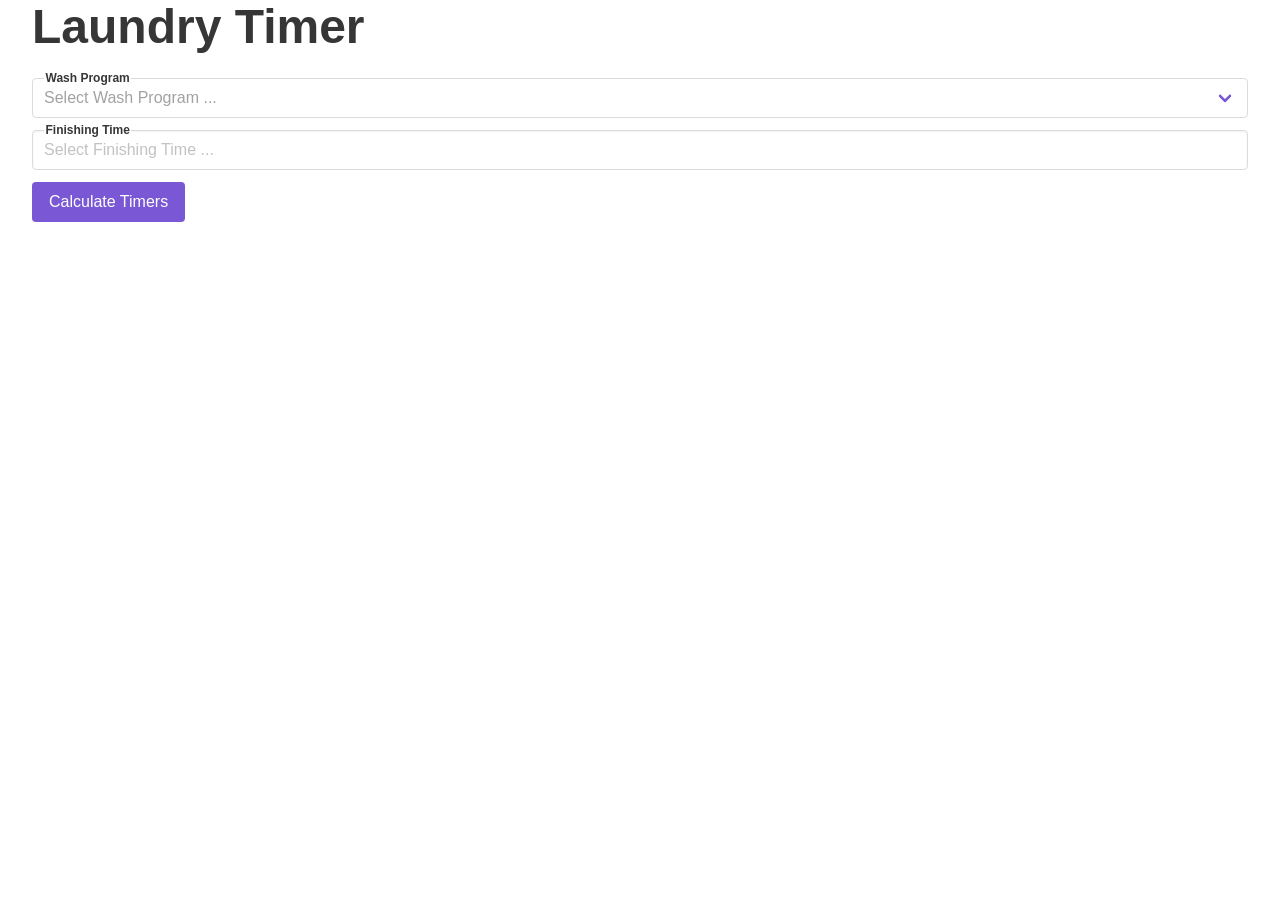
==== commit 239a44ef: "added new version of laundry timer (contains first calculation)" ====
--- a/laundry-timer/index.html
+++ b/laundry-timer/index.html
@@ -4,7 +4,7 @@
     <meta charset="UTF-8">
     <meta name="viewport" content="width=device-width, initial-scale=1.0">
     <title>Laundry Timer</title>
-    <script type="module" crossorigin src="/laundry-timer/assets/index-CKb4yoFW.js"></script>
+    <script type="module" crossorigin src="/laundry-timer/assets/index-DPqltccy.js"></script>
     <link rel="stylesheet" crossorigin href="/laundry-timer/assets/index-BHfgtMMi.css">
   </head>
   <body>
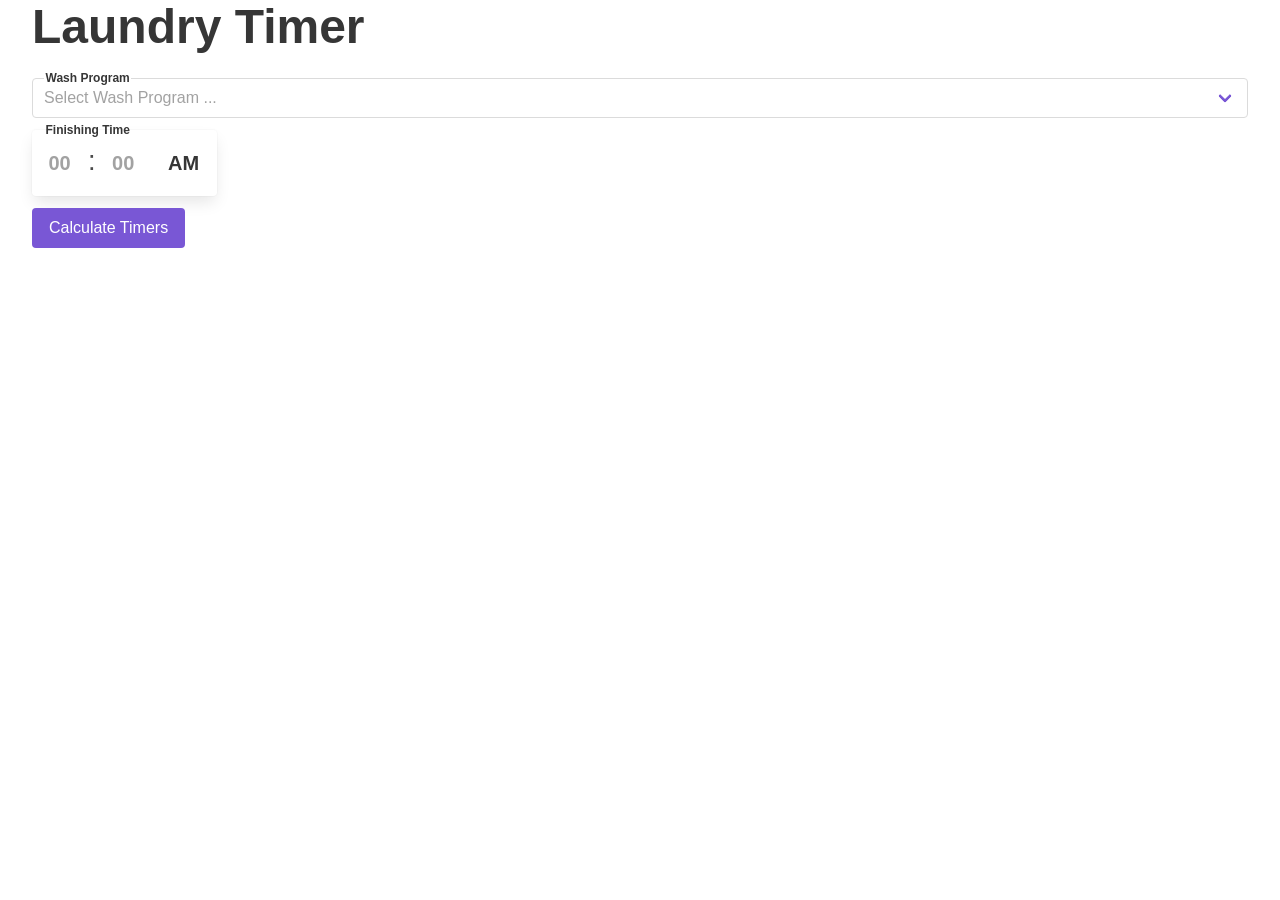
==== commit 33a262e4: "added new version of laundry timer (calculation implemented)" ====
--- a/laundry-timer/index.html
+++ b/laundry-timer/index.html
@@ -4,7 +4,7 @@
     <meta charset="UTF-8">
     <meta name="viewport" content="width=device-width, initial-scale=1.0">
     <title>Laundry Timer</title>
-    <script type="module" crossorigin src="/laundry-timer/assets/index-DPqltccy.js"></script>
+    <script type="module" crossorigin src="/laundry-timer/assets/index-DUJbybws.js"></script>
     <link rel="stylesheet" crossorigin href="/laundry-timer/assets/index-BHfgtMMi.css">
   </head>
   <body>
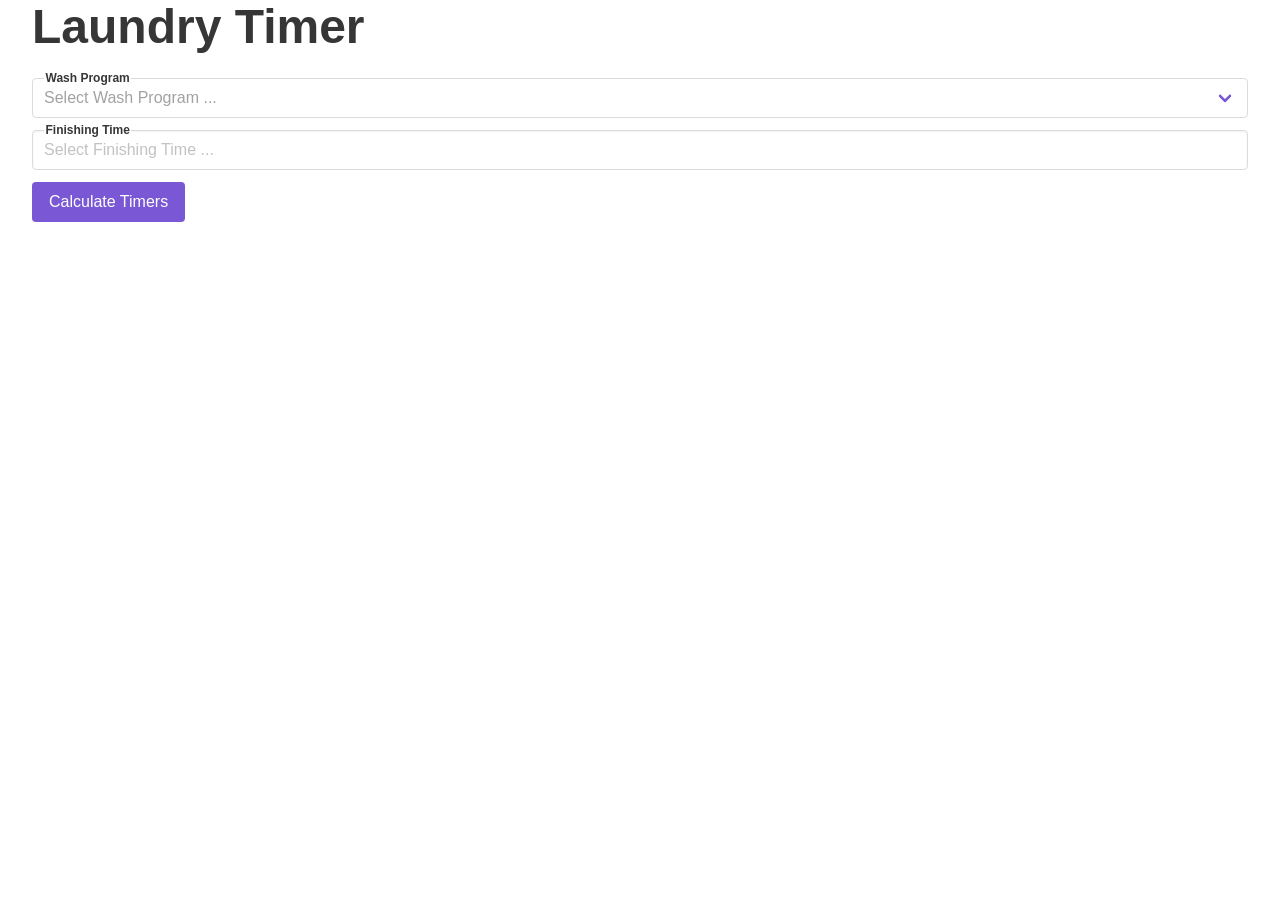
==== commit 72500643: "made date picker mobile native" ====
--- a/laundry-timer/index.html
+++ b/laundry-timer/index.html
@@ -4,7 +4,7 @@
     <meta charset="UTF-8">
     <meta name="viewport" content="width=device-width, initial-scale=1.0">
     <title>Laundry Timer</title>
-    <script type="module" crossorigin src="/laundry-timer/assets/index-DUJbybws.js"></script>
+    <script type="module" crossorigin src="/laundry-timer/assets/index-BGwFMTL-.js"></script>
     <link rel="stylesheet" crossorigin href="/laundry-timer/assets/index-BHfgtMMi.css">
   </head>
   <body>
